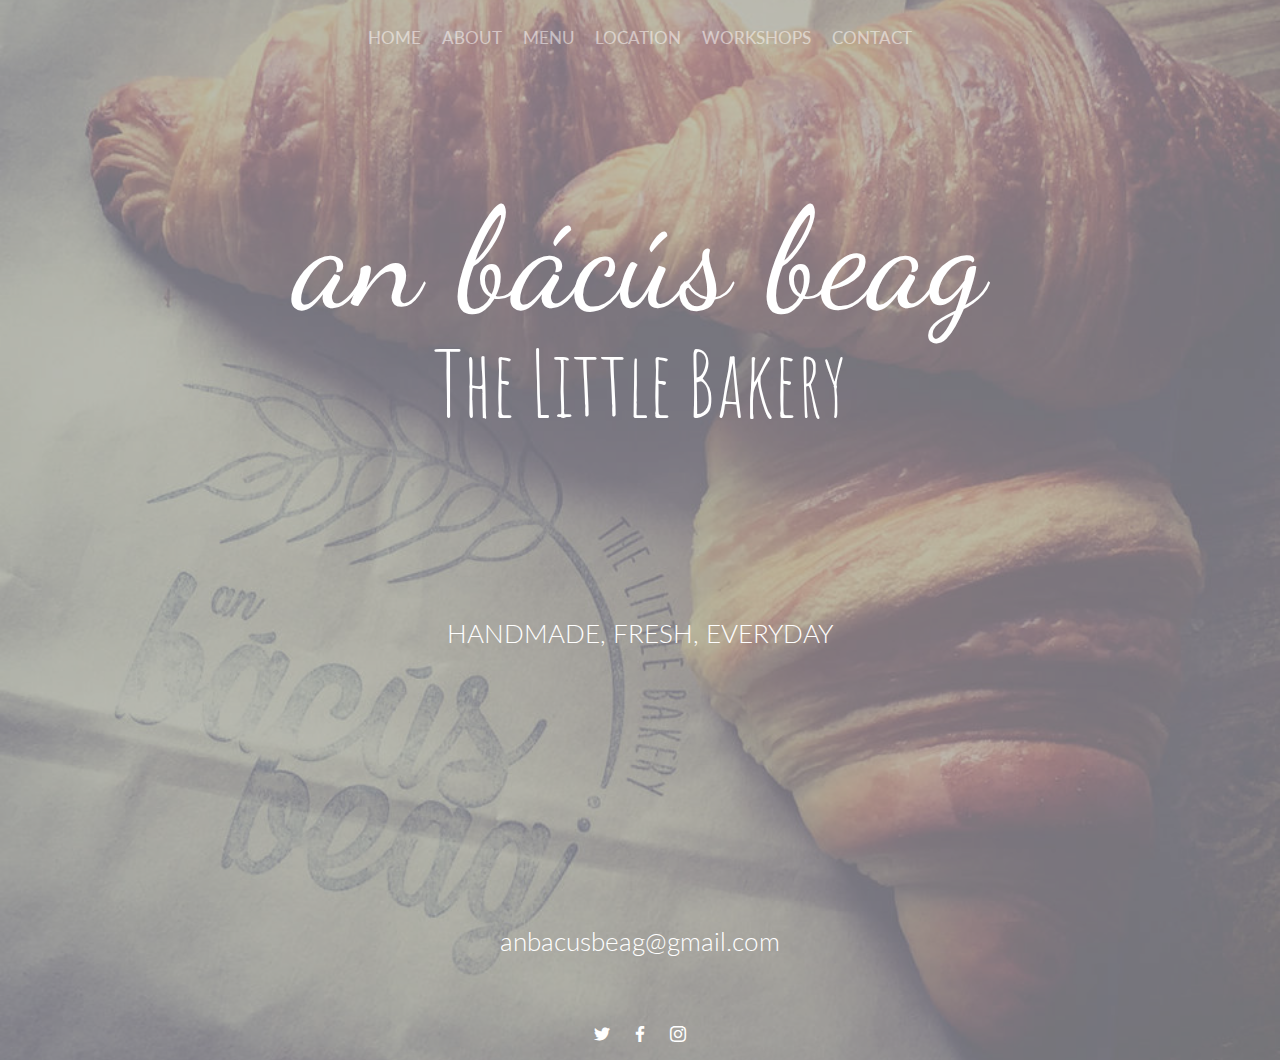
==== index.html @ 1c90dcb8 "Create index.html" ====
<!DOCTYPE html>
<html>

<head>
  <!-- Site made with Mobirise Website Builder v4.10.8, https://mobirise.com -->
  <meta charset="UTF-8">
  <meta http-equiv="X-UA-Compatible" content="IE=edge">
  <meta name="generator" content="Mobirise v4.10.8, mobirise.com">
  <meta name="viewport" content="width=device-width, initial-scale=1, minimum-scale=1">
  <link rel="shortcut icon" href="assets/images/logo23.png" type="image/x-icon">
  <meta name="description" content="">

  <title>Home</title>
  <link rel="stylesheet" href="assets/web/assets/mobirise-icons/mobirise-icons.css">
  <link rel="stylesheet" href="assets/tether/tether.min.css">
  <link rel="stylesheet" href="assets/bootstrap/css/bootstrap.min.css">
  <link rel="stylesheet" href="assets/bootstrap/css/bootstrap-grid.min.css">
  <link rel="stylesheet" href="assets/bootstrap/css/bootstrap-reboot.min.css">
  <link rel="stylesheet" href="assets/dropdown/css/style.css">
  <link rel="stylesheet" href="assets/socicon/css/styles.css">
  <link rel="stylesheet" href="assets/theme/css/style.css">
  <link rel="stylesheet" href="assets/mobirise/css/mbr-additional.css" type="text/css">
  <link href="https://fonts.googleapis.com/css?family=Amatic+SC|Dancing+Script|Swanky|Lato:300,400+and+Moo+Moo&display=swap" rel="stylesheet">
  <link rel="stylesheet" href="index.css" type="text/css">


</head>

<body>
  <section class="menu cid-qTkzRZLJNu" once="menu" id="menu1-0">

    <nav class="navbar navbar-expand beta-menu navbar-dropdown align-items-center navbar-toggleable-sm bg-color transparent">
      <button class="navbar-toggler navbar-toggler-right" type="button" data-toggle="collapse" data-target="#navbarSupportedContent" aria-controls="navbarSupportedContent" aria-expanded="false" aria-label="Toggle navigation">
        <div class="hamburger">
          <span></span>
          <span></span>
          <span></span>
          <span></span>
        </div>
      </button>

      <div class="collapse navbar-collapse justify-content-center pr-0" id="navbarSupportedContent">
        <ul class="navbar-nav nav-dropdown nav-right navbar-nav-top-padding " data-app-modern-menu="true">
          <li class="nav-item"><a class="nav-link link text-white" class="nav-text" href="index.html">

              HOME</a></li>
          <li class="nav-item"><a class="nav-link active link" class="current-page" class="nav-text" href="about.html">

              ABOUT</a></li>
          <li class="nav-item"><a class="nav-link link text-white" class="nav-text" href="menu.html">

              MENU</a></li>
          <li class="nav-item"><a class="nav-link link text-white" class="nav-text" href="location.html">

              LOCATION</a></li>
          <li class="nav-item"><a class="nav-link link text-white" class="nav-text" href="workshop.html">

              WORKSHOPS</a></li>
          <li class="nav-item"><a class="nav-link link text-white" class="nav-text" href="contact.html">
              CONTACT</a></li>
        </ul>

      </div>
    </nav>
  </section>

  <section class="cid-qTkA127IK8 mbr-fullscreen pb-0" id="header2-1">
    <div class="mbr-overlay" style="opacity: 0.7; background-color: rgb(161, 161, 161);"></div>

    <div class="container align-center">
      <div class="row justify-content-md-center">
        <div class="mbr-white col-md-12">
          <h1 class="shop-logo" class="mbr-section-title pb-3 mbr-fonts-style display-1">
            <br>an bácús beag</h1>
          <h3 class="shop-logo2" class="mbr-section-subtitle align-center mbr-light pb-3 mbr-fonts-style display-2">
            The Little Bakery<br><br><br></h3>
          <p class="slogan" class="mbr-text pb-3 mbr-fonts-style display-5">
            HANDMADE, FRESH, EVERYDAY<br><br><br><br><br><br><br><br>
            anbacusbeag@gmail.com<br><br></p>
        </div>
        <div class="social-list align-center justify-content-center media-container-row  col-md-12 ">
          <div class="soc-item">
            <a href="https://twitter.com/anbacusbeag" target="_blank">
              <span class="socicon-twitter socicon mbr-iconfont mbr-iconfont-social mbr-white"></span>
            </a>
          </div>
          <div class="soc-item">
            <a href="https://www.facebook.com/anbacusbeag/" target="_blank">
              <span class="socicon-facebook socicon mbr-iconfont mbr-iconfont-social mbr-white"></span>
            </a>
          </div>
          <div class="soc-item">
            <a href="https://www.instagram.com/an_bacus_beag/" target="_blank">
              <span class="mbr-iconfont mbr-iconfont-social socicon-instagram socicon mbr-white"></span>
            </a>
          </div>
        </div>
      </div>
    </div>
</section>





  <script src="assets/web/assets/jquery/jquery.min.js"></script>
  <script src="assets/popper/popper.min.js"></script>
  <script src="assets/tether/tether.min.js"></script>
  <script src="assets/bootstrap/js/bootstrap.min.js"></script>
  <script src="assets/smoothscroll/smooth-scroll.js"></script>
  <script src="assets/dropdown/js/nav-dropdown.js"></script>
  <script src="assets/dropdown/js/navbar-dropdown.js"></script>
  <script src="assets/touchswipe/jquery.touch-swipe.min.js"></script>
  <script src="assets/theme/js/script.js"></script>


</body>

</html>
---- assets/web/assets/mobirise-icons/mobirise-icons.css ----
@font-face {
  font-family: 'MobiriseIcons';
  src:  url('mobirise-icons.eot?spat4u');
  src:  url('mobirise-icons.eot?spat4u#iefix') format('embedded-opentype'),
    url('mobirise-icons.ttf?spat4u') format('truetype'),
    url('mobirise-icons.woff?spat4u') format('woff'),
    url('mobirise-icons.svg?spat4u#MobiriseIcons') format('svg');
  font-weight: normal;
  font-style: normal;
}

[class^="mbri-"], [class*=" mbri-"] {
  /* use !important to prevent issues with browser extensions that change fonts */
  font-family: MobiriseIcons !important;
  speak: none;
  font-style: normal;
  font-weight: normal;
  font-variant: normal;
  text-transform: none;
  line-height: 1;

  /* Better Font Rendering =========== */
  -webkit-font-smoothing: antialiased;
  -moz-osx-font-smoothing: grayscale;
}

.mbri-add-submenu:before {
  content: "\e900";
}
.mbri-alert:before {
  content: "\e901";
}
.mbri-align-center:before {
  content: "\e902";
}
.mbri-align-justify:before {
  content: "\e903";
}
.mbri-align-left:before {
  content: "\e904";
}
.mbri-align-right:before {
  content: "\e905";
}
.mbri-android:before {
  content: "\e906";
}
.mbri-apple:before {
  content: "\e907";
}
.mbri-arrow-down:before {
  content: "\e908";
}
.mbri-arrow-next:before {
  content: "\e909";
}
.mbri-arrow-prev:before {
  content: "\e90a";
}
.mbri-arrow-up:before {
  content: "\e90b";
}
.mbri-bold:before {
  content: "\e90c";
}
.mbri-bookmark:before {
  content: "\e90d";
}
.mbri-bootstrap:before {
  content: "\e90e";
}
.mbri-briefcase:before {
  content: "\e90f";
}
.mbri-browse:before {
  content: "\e910";
}
.mbri-bulleted-list:before {
  content: "\e911";
}
.mbri-calendar:before {
  content: "\e912";
}
.mbri-camera:before {
  content: "\e913";
}
.mbri-cart-add:before {
  content: "\e914";
}
.mbri-cart-full:before {
  content: "\e915";
}
.mbri-cash:before {
  content: "\e916";
}
.mbri-change-style:before {
  content: "\e917";
}
.mbri-chat:before {
  content: "\e918";
}
.mbri-clock:before {
  content: "\e919";
}
.mbri-close:before {
  content: "\e91a";
}
.mbri-cloud:before {
  content: "\e91b";
}
.mbri-code:before {
  content: "\e91c";
}
.mbri-contact-form:before {
  content: "\e91d";
}
.mbri-credit-card:before {
  content: "\e91e";
}
.mbri-cursor-click:before {
  content: "\e91f";
}
.mbri-cust-feedback:before {
  content: "\e920";
}
.mbri-database:before {
  content: "\e921";
}
.mbri-delivery:before {
  content: "\e922";
}
.mbri-desktop:before {
  content: "\e923";
}
.mbri-devices:before {
  content: "\e924";
}
.mbri-down:before {
  content: "\e925";
}
.mbri-download:before {
  content: "\e989";
}
.mbri-drag-n-drop:before {
  content: "\e927";
}
.mbri-drag-n-drop2:before {
  content: "\e928";
}
.mbri-edit:before {
  content: "\e929";
}
.mbri-edit2:before {
  content: "\e92a";
}
.mbri-error:before {
  content: "\e92b";
}
.mbri-extension:before {
  content: "\e92c";
}
.mbri-features:before {
  content: "\e92d";
}
.mbri-file:before {
  content: "\e92e";
}
.mbri-flag:before {
  content: "\e92f";
}
.mbri-folder:before {
  content: "\e930";
}
.mbri-gift:before {
  content: "\e931";
}
.mbri-github:before {
  content: "\e932";
}
.mbri-globe:before {
  content: "\e933";
}
.mbri-globe-2:before {
  content: "\e934";
}
.mbri-growing-chart:before {
  content: "\e935";
}
.mbri-hearth:before {
  content: "\e936";
}
.mbri-help:before {
  content: "\e937";
}
.mbri-home:before {
  content: "\e938";
}
.mbri-hot-cup:before {
  content: "\e939";
}
.mbri-idea:before {
  content: "\e93a";
}
.mbri-image-gallery:before {
  content: "\e93b";
}
.mbri-image-slider:before {
  content: "\e93c";
}
.mbri-info:before {
  content: "\e93d";
}
.mbri-italic:before {
  content: "\e93e";
}
.mbri-key:before {
  content: "\e93f";
}
.mbri-laptop:before {
  content: "\e940";
}
.mbri-layers:before {
  content: "\e941";
}
.mbri-left-right:before {
  content: "\e942";
}
.mbri-left:before {
  content: "\e943";
}
.mbri-letter:before {
  content: "\e944";
}
.mbri-like:before {
  content: "\e945";
}
.mbri-link:before {
  content: "\e946";
}
.mbri-lock:before {
  content: "\e947";
}
.mbri-login:before {
  content: "\e948";
}
.mbri-logout:before {
  content: "\e949";
}
.mbri-magic-stick:before {
  content: "\e94a";
}
.mbri-map-pin:before {
  content: "\e94b";
}
.mbri-menu:before {
  content: "\e94c";
}
.mbri-mobile:before {
  content: "\e94d";
}
.mbri-mobile2:before {
  content: "\e94e";
}
.mbri-mobirise:before {
  content: "\e94f";
}
.mbri-more-horizontal:before {
  content: "\e950";
}
.mbri-more-vertical:before {
  content: "\e951";
}
.mbri-music:before {
  content: "\e952";
}
.mbri-new-file:before {
  content: "\e953";
}
.mbri-numbered-list:before {
  content: "\e954";
}
.mbri-opened-folder:before {
  content: "\e955";
}
.mbri-pages:before {
  content: "\e956";
}
.mbri-paper-plane:before {
  content: "\e957";
}
.mbri-paperclip:before {
  content: "\e958";
}
.mbri-photo:before {
  content: "\e959";
}
.mbri-photos:before {
  content: "\e95a";
}
.mbri-pin:before {
  content: "\e95b";
}
.mbri-play:before {
  content: "\e95c";
}
.mbri-plus:before {
  content: "\e95d";
}
.mbri-preview:before {
  content: "\e95e";
}
.mbri-print:before {
  content: "\e95f";
}
.mbri-protect:before {
  content: "\e960";
}
.mbri-question:before {
  content: "\e961";
}
.mbri-quote-left:before {
  content: "\e962";
}
.mbri-quote-right:before {
  content: "\e963";
}
.mbri-refresh:before {
  content: "\e964";
}
.mbri-responsive:before {
  content: "\e965";
}
.mbri-right:before {
  content: "\e966";
}
.mbri-rocket:before {
  content: "\e967";
}
.mbri-sad-face:before {
  content: "\e968";
}
.mbri-sale:before {
  content: "\e969";
}
.mbri-save:before {
  content: "\e96a";
}
.mbri-search:before {
  content: "\e96b";
}
.mbri-setting:before {
  content: "\e96c";
}
.mbri-setting2:before {
  content: "\e96d";
}
.mbri-setting3:before {
  content: "\e96e";
}
.mbri-share:before {
  content: "\e96f";
}
.mbri-shopping-bag:before {
  content: "\e970";
}
.mbri-shopping-basket:before {
  content: "\e971";
}
.mbri-shopping-cart:before {
  content: "\e972";
}
.mbri-sites:before {
  content: "\e973";
}
.mbri-smile-face:before {
  content: "\e974";
}
.mbri-speed:before {
  content: "\e975";
}
.mbri-star:before {
  content: "\e976";
}
.mbri-success:before {
  content: "\e977";
}
.mbri-sun:before {
  content: "\e978";
}
.mbri-sun2:before {
  content: "\e979";
}
.mbri-tablet:before {
  content: "\e97a";
}
.mbri-tablet-vertical:before {
  content: "\e97b";
}
.mbri-target:before {
  content: "\e97c";
}
.mbri-timer:before {
  content: "\e97d";
}
.mbri-to-ftp:before {
  content: "\e97e";
}
.mbri-to-local-drive:before {
  content: "\e97f";
}
.mbri-touch-swipe:before {
  content: "\e980";
}
.mbri-touch:before {
  content: "\e981";
}
.mbri-trash:before {
  content: "\e982";
}
.mbri-underline:before {
  content: "\e983";
}
.mbri-unlink:before {
  content: "\e984";
}
.mbri-unlock:before {
  content: "\e985";
}
.mbri-up-down:before {
  content: "\e986";
}
.mbri-up:before {
  content: "\e987";
}
.mbri-update:before {
  content: "\e988";
}
.mbri-upload:before {
 content: "\e926"; 
}
.mbri-user:before {
  content: "\e98a";
}
.mbri-user2:before {
  content: "\e98b";
}
.mbri-users:before {
  content: "\e98c";
}
.mbri-video:before {
  content: "\e98d";
}
.mbri-video-play:before {
  content: "\e98e";
}
.mbri-watch:before {
  content: "\e98f";
}
.mbri-website-theme:before {
  content: "\e990";
}
.mbri-wifi:before {
  content: "\e991";
}
.mbri-windows:before {
  content: "\e992";
}
.mbri-zoom-out:before {
  content: "\e993";
}
.mbri-redo:before {
  content: "\e994";
}
.mbri-undo:before {
  content: "\e995";
}
---- assets/dropdown/css/style.css ----
.navbar-dropdown {
  left: 0;
  padding: 0;
  position: absolute;
  right: 0;
  top: 0;
  transition: all 0.45s ease;
  z-index: 1030;
  background: #282828; }
  .navbar-dropdown .navbar-logo {
    margin-right: 0.8rem;
    transition: margin 0.3s ease-in-out;
    vertical-align: middle; }
    .navbar-dropdown .navbar-logo img {
      height: 3.125rem;
      transition: all 0.3s ease-in-out; }
    .navbar-dropdown .navbar-logo.mbr-iconfont {
      font-size: 3.125rem;
      line-height: 3.125rem; }
  .navbar-dropdown .navbar-caption {
    font-weight: 700;
    white-space: normal;
    vertical-align: -4px;
    line-height: 3.125rem !important; }
    .navbar-dropdown .navbar-caption, .navbar-dropdown .navbar-caption:hover {
      color: inherit;
      text-decoration: none; }
  .navbar-dropdown .mbr-iconfont + .navbar-caption {
    vertical-align: -1px; }
  .navbar-dropdown.navbar-fixed-top {
    position: fixed; }
  .navbar-dropdown .navbar-brand span {
    vertical-align: -4px; }
  .navbar-dropdown.bg-color.transparent {
    background: none; }
  .navbar-dropdown.navbar-short .navbar-brand {
    padding: 0.625rem 0; }
    .navbar-dropdown.navbar-short .navbar-brand span {
      vertical-align: -1px; }
  .navbar-dropdown.navbar-short .navbar-caption {
    line-height: 2.375rem !important;
    vertical-align: -2px; }
  .navbar-dropdown.navbar-short .navbar-logo {
    margin-right: 0.5rem; }
    .navbar-dropdown.navbar-short .navbar-logo img {
      height: 2.375rem; }
    .navbar-dropdown.navbar-short .navbar-logo.mbr-iconfont {
      font-size: 2.375rem;
      line-height: 2.375rem; }
  .navbar-dropdown.navbar-short .mbr-table-cell {
    height: 3.625rem; }
  .navbar-dropdown .navbar-close {
    left: 0.6875rem;
    position: fixed;
    top: 0.75rem;
    z-index: 1000; }
  .navbar-dropdown .hamburger-icon {
    content: "";
    display: inline-block;
    vertical-align: middle;
    width: 16px;
    -webkit-box-shadow: 0 -6px 0 1px #282828,0 0 0 1px #282828,0 6px 0 1px #282828;
    -moz-box-shadow: 0 -6px 0 1px #282828,0 0 0 1px #282828,0 6px 0 1px #282828;
    box-shadow: 0 -6px 0 1px #282828,0 0 0 1px #282828,0 6px 0 1px #282828; }

.dropdown-menu .dropdown-toggle[data-toggle="dropdown-submenu"]::after {
  border-bottom: 0.35em solid transparent;
  border-left: 0.35em solid;
  border-right: 0;
  border-top: 0.35em solid transparent;
  margin-left: 0.3rem; }

.dropdown-menu .dropdown-item:focus {
  outline: 0; }

.nav-dropdown {
  font-size: 0.75rem;
  font-weight: 500;
  height: auto !important; }
  .nav-dropdown .nav-btn {
    padding-left: 1rem; }
  .nav-dropdown .link {
    margin: .667em 1.667em;
    font-weight: 500;
    padding: 0;
    transition: color .2s ease-in-out; }
    .nav-dropdown .link.dropdown-toggle {
      margin-right: 2.583em; }
      .nav-dropdown .link.dropdown-toggle::after {
        margin-left: .25rem;
        border-top: 0.35em solid;
        border-right: 0.35em solid transparent;
        border-left: 0.35em solid transparent;
        border-bottom: 0; }
      .nav-dropdown .link.dropdown-toggle[aria-expanded="true"] {
        margin: 0;
        padding: 0.667em 3.263em  0.667em 1.667em; }
  .nav-dropdown .link::after,
  .nav-dropdown .dropdown-item::after {
    color: inherit; }
  .nav-dropdown .btn {
    font-size: 0.75rem;
    font-weight: 700;
    letter-spacing: 0;
    margin-bottom: 0;
    padding-left: 1.25rem;
    padding-right: 1.25rem; }
  .nav-dropdown .dropdown-menu {
    border-radius: 0;
    border: 0;
    left: 0;
    margin: 0;
    padding-bottom: 1.25rem;
    padding-top: 1.25rem;
    position: relative; }
  .nav-dropdown .dropdown-submenu {
    margin-left: 0.125rem;
    top: 0; }
  .nav-dropdown .dropdown-item {
    font-weight: 500;
    line-height: 2;
    padding: 0.3846em 4.615em 0.3846em 1.5385em;
    position: relative;
    transition: color .2s ease-in-out, background-color .2s ease-in-out; }
    .nav-dropdown .dropdown-item::after {
      margin-top: -0.3077em;
      position: absolute;
      right: 1.1538em;
      top: 50%; }
    .nav-dropdown .dropdown-item:focus, .nav-dropdown .dropdown-item:hover {
      background: none; }

@media (max-width: 767px) {
  .nav-dropdown.navbar-toggleable-sm {
    bottom: 0;
    display: none;
    left: 0;
    overflow-x: hidden;
    position: fixed;
    top: 0;
    transform: translateX(-100%);
    -ms-transform: translateX(-100%);
    -webkit-transform: translateX(-100%);
    width: 18.75rem;
    z-index: 999; } }
.nav-dropdown.navbar-toggleable-xl {
  bottom: 0;
  display: none;
  left: 0;
  overflow-x: hidden;
  position: fixed;
  top: 0;
  transform: translateX(-100%);
  -ms-transform: translateX(-100%);
  -webkit-transform: translateX(-100%);
  width: 18.75rem;
  z-index: 999; }

.nav-dropdown-sm {
  display: block !important;
  overflow-x: hidden;
  overflow: auto;
  padding-top: 3.875rem; }
  .nav-dropdown-sm::after {
    content: "";
    display: block;
    height: 3rem;
    width: 100%; }
  .nav-dropdown-sm.collapse.in ~ .navbar-close {
    display: block !important; }
  .nav-dropdown-sm.collapsing, .nav-dropdown-sm.collapse.in {
    transform: translateX(0);
    -ms-transform: translateX(0);
    -webkit-transform: translateX(0);
    transition: all 0.25s ease-out;
    -webkit-transition: all 0.25s ease-out;
    background: #282828; }
  .nav-dropdown-sm.collapsing[aria-expanded="false"] {
    transform: translateX(-100%);
    -ms-transform: translateX(-100%);
    -webkit-transform: translateX(-100%); }
  .nav-dropdown-sm .nav-item {
    display: block;
    margin-left: 0 !important;
    padding-left: 0; }
  .nav-dropdown-sm .link,
  .nav-dropdown-sm .dropdown-item {
    border-top: 1px dotted rgba(255, 255, 255, 0.1);
    font-size: 0.8125rem;
    line-height: 1.6;
    margin: 0 !important;
    padding: 0.875rem 2.4rem 0.875rem 1.5625rem !important;
    position: relative;
    white-space: normal; }
    .nav-dropdown-sm .link:focus, .nav-dropdown-sm .link:hover,
    .nav-dropdown-sm .dropdown-item:focus,
    .nav-dropdown-sm .dropdown-item:hover {
      background: rgba(0, 0, 0, 0.2) !important;
      color: #c0a375; }
  .nav-dropdown-sm .nav-btn {
    position: relative;
    padding: 1.5625rem 1.5625rem 0 1.5625rem; }
    .nav-dropdown-sm .nav-btn::before {
      border-top: 1px dotted rgba(255, 255, 255, 0.1);
      content: "";
      left: 0;
      position: absolute;
      top: 0;
      width: 100%; }
    .nav-dropdown-sm .nav-btn + .nav-btn {
      padding-top: 0.625rem; }
      .nav-dropdown-sm .nav-btn + .nav-btn::before {
        display: none; }
  .nav-dropdown-sm .btn {
    padding: 0.625rem 0; }
  .nav-dropdown-sm .dropdown-toggle[data-toggle="dropdown-submenu"]::after {
    margin-left: .25rem;
    border-top: 0.35em solid;
    border-right: 0.35em solid transparent;
    border-left: 0.35em solid transparent;
    border-bottom: 0; }
  .nav-dropdown-sm .dropdown-toggle[data-toggle="dropdown-submenu"][aria-expanded="true"]::after {
    border-top: 0;
    border-right: 0.35em solid transparent;
    border-left: 0.35em solid transparent;
    border-bottom: 0.35em solid; }
  .nav-dropdown-sm .dropdown-menu {
    margin: 0;
    padding: 0;
    position: relative;
    top: 0;
    left: 0;
    width: 100%;
    border: 0;
    float: none;
    border-radius: 0;
    background: none; }
  .nav-dropdown-sm .dropdown-submenu {
    left: 100%;
    margin-left: 0.125rem;
    margin-top: -1.25rem;
    top: 0; }

.navbar-toggleable-sm .nav-dropdown .dropdown-menu {
  position: absolute; }

.navbar-toggleable-sm .nav-dropdown .dropdown-submenu {
  left: 100%;
  margin-left: 0.125rem;
  margin-top: -1.25rem;
  top: 0; }

.navbar-toggleable-sm.opened .nav-dropdown .dropdown-menu {
  position: relative; }

.navbar-toggleable-sm.opened .nav-dropdown .dropdown-submenu {
  left: 0;
  margin-left: 00rem;
  margin-top: 0rem;
  top: 0; }

.is-builder .nav-dropdown.collapsing {
  transition: none !important; }

/*# sourceMappingURL=style.css.map */
---- assets/socicon/css/styles.css ----
@charset "UTF-8";

@font-face {
  font-family: "socicon";
  src:url("../fonts/socicon.eot");
  src:url("../fonts/socicon.eot?#iefix") format("embedded-opentype"),
    url("../fonts/socicon.woff") format("woff"),
    url("../fonts/socicon.ttf") format("truetype"),
    url("../fonts/socicon.svg#socicon") format("svg");
  font-weight: normal;
  font-style: normal;

}

[data-icon]:before {
  font-family: "socicon" !important;
  content: attr(data-icon);
  font-style: normal !important;
  font-weight: normal !important;
  font-variant: normal !important;
  text-transform: none !important;
  speak: none;
  line-height: 1;
  -webkit-font-smoothing: antialiased;
  -moz-osx-font-smoothing: grayscale;
}

[class^="socicon-"]:before,
[class*=" socicon-"]:before {
  font-family: "socicon" !important;
  font-style: normal !important;
  font-weight: normal !important;
  font-variant: normal !important;
  text-transform: none !important;
  speak: none;
  line-height: 1;
  -webkit-font-smoothing: antialiased;
  -moz-osx-font-smoothing: grayscale;
}

.socicon-modelmayhem:before {
  content: "\e000";
}
.socicon-mixcloud:before {
  content: "\e001";
}
.socicon-drupal:before {
  content: "\e002";
}
.socicon-swarm:before {
  content: "\e003";
}
.socicon-istock:before {
  content: "\e004";
}
.socicon-yammer:before {
  content: "\e005";
}
.socicon-ello:before {
  content: "\e006";
}
.socicon-stackoverflow:before {
  content: "\e007";
}
.socicon-persona:before {
  content: "\e008";
}
.socicon-triplej:before {
  content: "\e009";
}
.socicon-houzz:before {
  content: "\e00a";
}
.socicon-rss:before {
  content: "\e00b";
}
.socicon-paypal:before {
  content: "\e00c";
}
.socicon-odnoklassniki:before {
  content: "\e00d";
}
.socicon-airbnb:before {
  content: "\e00e";
}
.socicon-periscope:before {
  content: "\e00f";
}
.socicon-outlook:before {
  content: "\e010";
}
.socicon-coderwall:before {
  content: "\e011";
}
.socicon-tripadvisor:before {
  content: "\e012";
}
.socicon-appnet:before {
  content: "\e013";
}
.socicon-goodreads:before {
  content: "\e014";
}
.socicon-tripit:before {
  content: "\e015";
}
.socicon-lanyrd:before {
  content: "\e016";
}
.socicon-slideshare:before {
  content: "\e017";
}
.socicon-buffer:before {
  content: "\e018";
}
.socicon-disqus:before {
  content: "\e019";
}
.socicon-vkontakte:before {
  content: "\e01a";
}
.socicon-whatsapp:before {
  content: "\e01b";
}
.socicon-patreon:before {
  content: "\e01c";
}
.socicon-storehouse:before {
  content: "\e01d";
}
.socicon-pocket:before {
  content: "\e01e";
}
.socicon-mail:before {
  content: "\e01f";
}
.socicon-blogger:before {
  content: "\e020";
}
.socicon-technorati:before {
  content: "\e021";
}
.socicon-reddit:before {
  content: "\e022";
}
.socicon-dribbble:before {
  content: "\e023";
}
.socicon-stumbleupon:before {
  content: "\e024";
}
.socicon-digg:before {
  content: "\e025";
}
.socicon-envato:before {
  content: "\e026";
}
.socicon-behance:before {
  content: "\e027";
}
.socicon-delicious:before {
  content: "\e028";
}
.socicon-deviantart:before {
  content: "\e029";
}
.socicon-forrst:before {
  content: "\e02a";
}
.socicon-play:before {
  content: "\e02b";
}
.socicon-zerply:before {
  content: "\e02c";
}
.socicon-wikipedia:before {
  content: "\e02d";
}
.socicon-apple:before {
  content: "\e02e";
}
.socicon-flattr:before {
  content: "\e02f";
}
.socicon-github:before {
  content: "\e030";
}
.socicon-renren:before {
  content: "\e031";
}
.socicon-friendfeed:before {
  content: "\e032";
}
.socicon-newsvine:before {
  content: "\e033";
}
.socicon-identica:before {
  content: "\e034";
}
.socicon-bebo:before {
  content: "\e035";
}
.socicon-zynga:before {
  content: "\e036";
}
.socicon-steam:before {
  content: "\e037";
}
.socicon-xbox:before {
  content: "\e038";
}
.socicon-windows:before {
  content: "\e039";
}
.socicon-qq:before {
  content: "\e03a";
}
.socicon-douban:before {
  content: "\e03b";
}
.socicon-meetup:before {
  content: "\e03c";
}
.socicon-playstation:before {
  content: "\e03d";
}
.socicon-android:before {
  content: "\e03e";
}
.socicon-snapchat:before {
  content: "\e03f";
}
.socicon-twitter:before {
  content: "\e040";
}
.socicon-facebook:before {
  content: "\e041";
}
.socicon-googleplus:before {
  content: "\e042";
}
.socicon-pinterest:before {
  content: "\e043";
}
.socicon-foursquare:before {
  content: "\e044";
}
.socicon-yahoo:before {
  content: "\e045";
}
.socicon-skype:before {
  content: "\e046";
}
.socicon-yelp:before {
  content: "\e047";
}
.socicon-feedburner:before {
  content: "\e048";
}
.socicon-linkedin:before {
  content: "\e049";
}
.socicon-viadeo:before {
  content: "\e04a";
}
.socicon-xing:before {
  content: "\e04b";
}
.socicon-myspace:before {
  content: "\e04c";
}
.socicon-soundcloud:before {
  content: "\e04d";
}
.socicon-spotify:before {
  content: "\e04e";
}
.socicon-grooveshark:before {
  content: "\e04f";
}
.socicon-lastfm:before {
  content: "\e050";
}
.socicon-youtube:before {
  content: "\e051";
}
.socicon-vimeo:before {
  content: "\e052";
}
.socicon-dailymotion:before {
  content: "\e053";
}
.socicon-vine:before {
  content: "\e054";
}
.socicon-flickr:before {
  content: "\e055";
}
.socicon-500px:before {
  content: "\e056";
}
.socicon-wordpress:before {
  content: "\e058";
}
.socicon-tumblr:before {
  content: "\e059";
}
.socicon-twitch:before {
  content: "\e05a";
}
.socicon-8tracks:before {
  content: "\e05b";
}
.socicon-amazon:before {
  content: "\e05c";
}
.socicon-icq:before {
  content: "\e05d";
}
.socicon-smugmug:before {
  content: "\e05e";
}
.socicon-ravelry:before {
  content: "\e05f";
}
.socicon-weibo:before {
  content: "\e060";
}
.socicon-baidu:before {
  content: "\e061";
}
.socicon-angellist:before {
  content: "\e062";
}
.socicon-ebay:before {
  content: "\e063";
}
.socicon-imdb:before {
  content: "\e064";
}
.socicon-stayfriends:before {
  content: "\e065";
}
.socicon-residentadvisor:before {
  content: "\e066";
}
.socicon-google:before {
  content: "\e067";
}
.socicon-yandex:before {
  content: "\e068";
}
.socicon-sharethis:before {
  content: "\e069";
}
.socicon-bandcamp:before {
  content: "\e06a";
}
.socicon-itunes:before {
  content: "\e06b";
}
.socicon-deezer:before {
  content: "\e06c";
}
.socicon-telegram:before {
  content: "\e06e";
}
.socicon-openid:before {
  content: "\e06f";
}
.socicon-amplement:before {
  content: "\e070";
}
.socicon-viber:before {
  content: "\e071";
}
.socicon-zomato:before {
  content: "\e072";
}
.socicon-draugiem:before {
  content: "\e074";
}
.socicon-endomodo:before {
  content: "\e075";
}
.socicon-filmweb:before {
  content: "\e076";
}
.socicon-stackexchange:before {
  content: "\e077";
}
.socicon-wykop:before {
  content: "\e078";
}
.socicon-teamspeak:before {
  content: "\e079";
}
.socicon-teamviewer:before {
  content: "\e07a";
}
.socicon-ventrilo:before {
  content: "\e07b";
}
.socicon-younow:before {
  content: "\e07c";
}
.socicon-raidcall:before {
  content: "\e07d";
}
.socicon-mumble:before {
  content: "\e07e";
}
.socicon-medium:before {
  content: "\e06d";
}
.socicon-bebee:before {
  content: "\e07f";
}
.socicon-hitbox:before {
  content: "\e080";
}
.socicon-reverbnation:before {
  content: "\e081";
}
.socicon-formulr:before {
  content: "\e082";
}
.socicon-instagram:before {
  content: "\e057";
}
.socicon-battlenet:before {
  content: "\e083";
}
.socicon-chrome:before {
  content: "\e084";
}
.socicon-discord:before {
  content: "\e086";
}
.socicon-issuu:before {
  content: "\e087";
}
.socicon-macos:before {
  content: "\e088";
}
.socicon-firefox:before {
  content: "\e089";
}
.socicon-opera:before {
  content: "\e08d";
}
.socicon-keybase:before {
  content: "\e090";
}
.socicon-alliance:before {
  content: "\e091";
}
.socicon-livejournal:before {
  content: "\e092";
}
.socicon-googlephotos:before {
  content: "\e093";
}
.socicon-horde:before {
  content: "\e094";
}
.socicon-etsy:before {
  content: "\e095";
}
.socicon-zapier:before {
  content: "\e096";
}
.socicon-google-scholar:before {
  content: "\e097";
}
.socicon-researchgate:before {
  content: "\e098";
}
.socicon-wechat:before {
  content: "\e099";
}
.socicon-strava:before {
  content: "\e09a";
}
.socicon-line:before {
  content: "\e09b";
}
.socicon-lyft:before {
  content: "\e09c";
}
.socicon-uber:before {
  content: "\e09d";
}
.socicon-songkick:before {
  content: "\e09e";
}
.socicon-viewbug:before {
  content: "\e09f";
}
.socicon-googlegroups:before {
  content: "\e0a0";
}
.socicon-quora:before {
  content: "\e073";
}
.socicon-diablo:before {
  content: "\e085";
}
.socicon-blizzard:before {
  content: "\e0a1";
}
.socicon-hearthstone:before {
  content: "\e08b";
}
.socicon-heroes:before {
  content: "\e08a";
}
.socicon-overwatch:before {
  content: "\e08c";
}
.socicon-warcraft:before {
  content: "\e08e";
}
.socicon-starcraft:before {
  content: "\e08f";
}
.socicon-beam:before {
  content: "\e0a2";
}
.socicon-curse:before {
  content: "\e0a3";
}
.socicon-player:before {
  content: "\e0a4";
}
.socicon-streamjar:before {
  content: "\e0a5";
}
.socicon-nintendo:before {
  content: "\e0a6";
}
.socicon-hellocoton:before {
  content: "\e0a7";
}
---- assets/theme/css/style.css ----
/*!
 * Mobirise v4 theme (https://mobirise.com/)
 * Copyright 2017 Mobirise
 */
section {
  background-color: #eeeeee;
}

section,
.container,
.container-fluid {
  position: relative;
  word-wrap: break-word;
}

a.mbr-iconfont:hover {
  text-decoration: none;
}

.article .lead p, .article .lead ul, .article .lead ol, .article .lead pre, .article .lead blockquote {
  margin-bottom: 0;
}

a {
  font-style: normal;
  font-weight: 400;
  cursor: pointer;
}

a, a:hover {
  text-decoration: none;
}

figure {
  margin-bottom: 0;
}

body {
  color: #232323;
}

h1, h2, h3, h4, h5, h6,
.h1, .h2, .h3, .h4, .h5, .h6,
.display-1, .display-2, .display-3, .display-4 {
  line-height: 1;
  word-break: break-word;
  word-wrap: break-word;
}

b, strong {
  font-weight: bold;
}

blockquote {
  padding: 10px 0 10px 20px;
  position: relative;
  border-left: 2px solid;
  border-color: #ff3366;
}

input:-webkit-autofill, input:-webkit-autofill:hover, input:-webkit-autofill:focus, input:-webkit-autofill:active {
  transition-delay: 9999s;
  transition-property: background-color, color;
}

textarea[type="hidden"] {
  display: none;
}

body {
  position: relative;
}

section {
  background-position: 50% 50%;
  background-repeat: no-repeat;
  background-size: cover;
}

section .mbr-background-video,
section .mbr-background-video-preview {
  position: absolute;
  bottom: 0;
  left: 0;
  right: 0;
  top: 0;
}

.hidden {
  visibility: hidden;
}

.mbr-z-index20 {
  z-index: 20;
}

/*! Base colors */
.mbr-white {
  color: #ffffff;
}

.mbr-black {
  color: #000000;
}

.mbr-bg-white {
  background-color: #ffffff;
}

.mbr-bg-black {
  background-color: #000000;
}

/*! Text-aligns */
.align-left {
  text-align: left;
}

.align-center {
  text-align: center;
}

.align-right {
  text-align: right;
}

@media (max-width: 767px) {
  .align-left, .align-center, .align-right, .mbr-section-btn, .mbr-section-title {
    text-align: center;
  }
}

/*! Font-weight  */
.mbr-light {
  font-weight: 300;
}

.mbr-regular {
  font-weight: 400;
}

.mbr-semibold {
  font-weight: 500;
}

.mbr-bold {
  font-weight: 700;
}

/*! Media  */
.media-size-item {
  -webkit-flex: 1 1 auto;
  -moz-flex: 1 1 auto;
  -ms-flex: 1 1 auto;
  -o-flex: 1 1 auto;
  flex: 1 1 auto;
}

.media-content {
  -webkit-flex-basis: 100%;
  flex-basis: 100%;
}

.media-container-row {
  display: -ms-flexbox;
  display: -webkit-flex;
  display: flex;
  -webkit-flex-direction: row;
  -ms-flex-direction: row;
  flex-direction: row;
  -webkit-flex-wrap: wrap;
  -ms-flex-wrap: wrap;
  flex-wrap: wrap;
  -webkit-justify-content: center;
  -ms-flex-pack: center;
  justify-content: center;
  -webkit-align-content: center;
  -ms-flex-line-pack: center;
  align-content: center;
  -webkit-align-items: start;
  -ms-flex-align: start;
  align-items: start;
}

.media-container-row .media-size-item {
  width: 400px;
}

.media-container-column {
  display: -ms-flexbox;
  display: -webkit-flex;
  display: flex;
  -webkit-flex-direction: column;
  -ms-flex-direction: column;
  flex-direction: column;
  -webkit-flex-wrap: wrap;
  -ms-flex-wrap: wrap;
  flex-wrap: wrap;
  -webkit-justify-content: center;
  -ms-flex-pack: center;
  justify-content: center;
  -webkit-align-content: center;
  -ms-flex-line-pack: center;
  align-content: center;
  -webkit-align-items: stretch;
  -ms-flex-align: stretch;
  align-items: stretch;
}

.media-container-column > * {
  width: 100%;
}

@media (min-width: 992px) {
  .media-container-row {
    -webkit-flex-wrap: nowrap;
    -ms-flex-wrap: nowrap;
    flex-wrap: nowrap;
  }
}

figure {
  overflow: hidden;
}

figure[mbr-media-size] {
  transition: width 0.1s;
}

.mbr-figure img, .mbr-figure iframe {
  display: block;
  width: 100%;
}

.card {
  background-color: transparent;
  border: none;
}

.card-box {
  width: 100%;
}

.card-img {
  text-align: center;
  flex-shrink: 0;
  -webkit-flex-shrink: 0;
}

.media {
  max-width: 100%;
  margin: 0 auto;
}

.mbr-figure {
  -ms-flex-item-align: center;
  -ms-grid-row-align: center;
  -webkit-align-self: center;
  align-self: center;
}

.media-container > div {
  max-width: 100%;
}

.mbr-figure img, .card-img img {
  width: 100%;
}

@media (max-width: 991px) {
  .media-size-item {
    width: auto !important;
  }
  .media {
    width: auto;
  }
  .mbr-figure {
    width: 100% !important;
  }
}

/*! Buttons */
.mbr-section-btn {
  margin-left: -.25rem;
  margin-right: -.25rem;
  font-size: 0;
}

nav .mbr-section-btn {
  margin-left: 0rem;
  margin-right: 0rem;
}

/*! Btn icon margin */
.btn .mbr-iconfont, .btn.btn-sm .mbr-iconfont {
  cursor: pointer;
  margin-right: 0.5rem;
}

.btn.btn-md .mbr-iconfont, .btn.btn-md .mbr-iconfont {
  margin-right: 0.8rem;
}

.mbr-regular {
  font-weight: 400;
}

.mbr-semibold {
  font-weight: 500;
}

.mbr-bold {
  font-weight: 700;
}

[type="submit"] {
  -webkit-appearance: none;
}

/*! Full-screen */
.mbr-fullscreen .mbr-overlay {
  min-height: 100vh;
}

.mbr-fullscreen {
  display: flex;
  display: -webkit-flex;
  display: -moz-flex;
  display: -ms-flex;
  display: -o-flex;
  align-items: center;
  -webkit-align-items: center;
  min-height: 100vh;
  padding-top: 3rem;
  padding-bottom: 3rem;
}

/*! Map */
.map {
  height: 25rem;
  position: relative;
}

.map iframe {
  width: 100%;
  height: 100%;
}

/* Form */
.form-asterisk {
  font-family: initial;
  position: absolute;
  top: -2px;
  font-weight: normal;
}

/*! Scroll to top arrow */
.mbr-arrow-up {
  bottom: 25px;
  right: 90px;
  position: fixed;
  text-align: right;
  z-index: 5000;
  color: #ffffff;
  font-size: 32px;
  transform: rotate(180deg);
  -webkit-transform: rotate(180deg);
}

.mbr-arrow-up a {
  background: rgba(0, 0, 0, 0.2);
  border-radius: 3px;
  color: #fff;
  display: inline-block;
  height: 60px;
  width: 60px;
  outline-style: none !important;
  position: relative;
  text-decoration: none;
  transition: all .3s ease-in-out;
  cursor: pointer;
  text-align: center;
}

.mbr-arrow-up a:hover {
  background-color: rgba(0, 0, 0, 0.4);
}

.mbr-arrow-up a i {
  line-height: 60px;
}

.mbr-arrow-up-icon {
  display: block;
  color: #fff;
}

.mbr-arrow-up-icon::before {
  content: "\203a";
  display: inline-block;
  font-family: serif;
  font-size: 32px;
  line-height: 1;
  font-style: normal;
  position: relative;
  top: 6px;
  left: -4px;
  -webkit-transform: rotate(-90deg);
  transform: rotate(-90deg);
}

/*! Arrow Down */
.mbr-arrow {
  position: absolute;
  bottom: 45px;
  left: 50%;
  width: 60px;
  height: 60px;
  cursor: pointer;
  background-color: rgba(80, 80, 80, 0.5);
  border-radius: 50%;
  -webkit-transform: translateX(-50%);
  transform: translateX(-50%);
}

.mbr-arrow > a {
  display: inline-block;
  text-decoration: none;
  outline-style: none;
  -webkit-animation: arrowdown 1.7s ease-in-out infinite;
  animation: arrowdown 1.7s ease-in-out infinite;
}

.mbr-arrow > a > i {
  position: absolute;
  top: -2px;
  left: 15px;
  font-size: 2rem;
}

@keyframes arrowdown {
  0% {
    transform: translateY(0px);
    -webkit-transform: translateY(0px);
  }
  50% {
    transform: translateY(-5px);
    -webkit-transform: translateY(-5px);
  }
  100% {
    transform: translateY(0px);
    -webkit-transform: translateY(0px);
  }
}

@-webkit-keyframes arrowdown {
  0% {
    transform: translateY(0px);
    -webkit-transform: translateY(0px);
  }
  50% {
    transform: translateY(-5px);
    -webkit-transform: translateY(-5px);
  }
  100% {
    transform: translateY(0px);
    -webkit-transform: translateY(0px);
  }
}

@media (max-width: 500px) {
  .mbr-arrow-up {
    left: 50%;
    right: auto;
    transform: translateX(-50%) rotate(180deg);
    -webkit-transform: translateX(-50%) rotate(180deg);
  }
}

/*Gradients animation*/
@keyframes gradient-animation {
  from {
    background-position: 0% 100%;
    animation-timing-function: ease-in-out;
  }
  to {
    background-position: 100% 0%;
    animation-timing-function: ease-in-out;
  }
}

@-webkit-keyframes gradient-animation {
  from {
    background-position: 0% 100%;
    animation-timing-function: ease-in-out;
  }
  to {
    background-position: 100% 0%;
    animation-timing-function: ease-in-out;
  }
}

.bg-gradient {
  background-size: 200% 200%;
  animation: gradient-animation 5s infinite alternate;
  -webkit-animation: gradient-animation 5s infinite alternate;
}

.menu .navbar-brand {
  display: -webkit-flex;
}

.menu .navbar-brand span {
  display: flex;
  display: -webkit-flex;
}

.menu .navbar-brand .navbar-caption-wrap {
  display: -webkit-flex;
}

.menu .navbar-brand .navbar-logo img {
  display: -webkit-flex;
}

@media (min-width: 768px) and (max-width: 1023px) {
  .menu .navbar-toggleable-sm .navbar-nav {
    display: -webkit-box;
    display: -webkit-flex;
    display: -ms-flexbox;
  }
}

@media (max-width: 1023px) {
  .menu .navbar-collapse {
    max-height: 93.5vh;
  }
  .menu .navbar-collapse.show {
    overflow: auto;
  }
}

@media (min-width: 1024px) {
  .menu .navbar-nav.nav-dropdown {
    display: -webkit-flex;
  }
  .menu .navbar-toggleable-sm .navbar-collapse {
    display: -webkit-flex !important;
  }
  .menu .collapsed .navbar-collapse {
    max-height: 93.5vh;
  }
  .menu .collapsed .navbar-collapse.show {
    overflow: auto;
  }
}

@media (max-width: 767px) {
  .menu .navbar-collapse {
    max-height: 80vh;
  }
}

.navbar {
  display: -webkit-flex;
  -webkit-flex-wrap: wrap;
  -webkit-align-items: center;
  -webkit-justify-content: space-between;
}

.navbar-collapse {
  -webkit-flex-basis: 100%;
  -webkit-flex-grow: 1;
  -webkit-align-items: center;
}

.nav-dropdown .link {
  padding: .667em 1.667em !important;
  margin: 0 !important;
}

.nav {
  display: -webkit-flex;
  -webkit-flex-wrap: wrap;
}

.row {
  display: -webkit-flex;
  -webkit-flex-wrap: wrap;
}

.justify-content-center {
  -webkit-justify-content: center;
}

.form-inline {
  display: -webkit-flex;
  -webkit-flex-flow: row wrap;
  -webkit-align-items: center;
}

.card-wrapper {
  -webkit-flex: 1;
}

.carousel-control {
  z-index: 10;
  display: -webkit-flex;
  -webkit-align-items: center;
  -webkit-justify-content: center;
}

.carousel-controls {
  display: -webkit-flex;
}

.media {
  display: -webkit-flex;
}

.form-group:focus {
  outline: none;
}

.jq-selectbox__select {
  padding: 1.07em .5em;
  position: absolute;
  top: 0;
  left: 0;
  width: 100%;
}

.jq-selectbox__dropdown {
  position: absolute;
  top: 100% !important;
  left: 0 !important;
  width: 100% !important;
}

.jq-selectbox__trigger-arrow {
  transform: translateY(-50%);
}

.jq-selectbox li {
  padding: 1.07em .5em;
}

input[type="range"] {
  padding-left: 0 !important;
  padding-right: 0 !important;
}

.modal-dialog, .modal-content {
  height: 100%;
}

.modal-dialog .carousel-inner {
  height: 100%;
  height: -webkit-fill-available;
  height: fill-available;
}

.carousel-item {
  text-align: center;
}

.carousel-item img {
  margin: auto;
}
.engine {
	position: absolute;
	text-indent: -2400px;
	text-align: center;
	padding: 0;
	top: 0;
	left: -2400px;
}
---- assets/mobirise/css/mbr-additional.css ----
@import url(https://fonts.googleapis.com/css?family=Rubik:300,300i,400,400i,500,500i,700,700i,900,900i);


body {
  font-style: normal;
  line-height: 1.5;
}
.mbr-section-title {
  font-style: normal;
  line-height: 1.2;
}
.mbr-section-subtitle {
  line-height: 1.3;
}
.mbr-text {
  font-style: normal;
  line-height: 1.6;
}
.display-1 {
  font-family: 'Rubik', sans-serif;
  font-size: 4.25rem;
}
.display-1 > .mbr-iconfont {
  font-size: 6.8rem;
}
.display-2 {
  font-family: 'Rubik', sans-serif;
  font-size: 3rem;
}
.display-2 > .mbr-iconfont {
  font-size: 4.8rem;
}
.display-4 {
  font-family: 'Rubik', sans-serif;
  font-size: 1rem;
}
.display-4 > .mbr-iconfont {
  font-size: 1.6rem;
}
.display-5 {
  font-family: 'Rubik', sans-serif;
  font-size: 1.5rem;
}
.display-5 > .mbr-iconfont {
  font-size: 2.4rem;
}
.display-7 {
  font-family: 'Rubik', sans-serif;
  font-size: 1rem;
}
.display-7 > .mbr-iconfont {
  font-size: 1.6rem;
}
/* ---- Fluid typography for mobile devices ---- */
/* 1.4 - font scale ratio ( bootstrap == 1.42857 ) */
/* 100vw - current viewport width */
/* (48 - 20)  48 == 48rem == 768px, 20 == 20rem == 320px(minimal supported viewport) */
/* 0.65 - min scale variable, may vary */
@media (max-width: 768px) {
  .display-1 {
    font-size: 3.4rem;
    font-size: calc( 2.1374999999999997rem + (4.25 - 2.1374999999999997) * ((100vw - 20rem) / (48 - 20)));
    line-height: calc( 1.4 * (2.1374999999999997rem + (4.25 - 2.1374999999999997) * ((100vw - 20rem) / (48 - 20))));
  }
  .display-2 {
    font-size: 2.4rem;
    font-size: calc( 1.7rem + (3 - 1.7) * ((100vw - 20rem) / (48 - 20)));
    line-height: calc( 1.4 * (1.7rem + (3 - 1.7) * ((100vw - 20rem) / (48 - 20))));
  }
  .display-4 {
    font-size: 0.8rem;
    font-size: calc( 1rem + (1 - 1) * ((100vw - 20rem) / (48 - 20)));
    line-height: calc( 1.4 * (1rem + (1 - 1) * ((100vw - 20rem) / (48 - 20))));
  }
  .display-5 {
    font-size: 1.2rem;
    font-size: calc( 1.175rem + (1.5 - 1.175) * ((100vw - 20rem) / (48 - 20)));
    line-height: calc( 1.4 * (1.175rem + (1.5 - 1.175) * ((100vw - 20rem) / (48 - 20))));
  }
}
/* Buttons */
.btn {
  font-weight: 500;
  border-width: 2px;
  font-style: normal;
  letter-spacing: 1px;
  margin: .4rem .8rem;
  white-space: normal;
  -webkit-transition: all 0.3s ease-in-out;
  -moz-transition: all 0.3s ease-in-out;
  transition: all 0.3s ease-in-out;
  display: inline-flex;
  align-items: center;
  justify-content: center;
  word-break: break-word;
  -webkit-align-items: center;
  -webkit-justify-content: center;
  display: -webkit-inline-flex;
  padding: 1rem 3rem;
  border-radius: 3px;
}
.btn-sm {
  font-weight: 500;
  letter-spacing: 1px;
  -webkit-transition: all 0.3s ease-in-out;
  -moz-transition: all 0.3s ease-in-out;
  transition: all 0.3s ease-in-out;
  padding: 0.6rem 1.5rem;
  border-radius: 3px;
}
.btn-md {
  font-weight: 500;
  letter-spacing: 1px;
  margin: .4rem .8rem !important;
  -webkit-transition: all 0.3s ease-in-out;
  -moz-transition: all 0.3s ease-in-out;
  transition: all 0.3s ease-in-out;
  padding: 1rem 3rem;
  border-radius: 3px;
}
.btn-lg {
  font-weight: 500;
  letter-spacing: 1px;
  margin: .4rem .8rem !important;
  -webkit-transition: all 0.3s ease-in-out;
  -moz-transition: all 0.3s ease-in-out;
  transition: all 0.3s ease-in-out;
  padding: 1.2rem 3.2rem;
  border-radius: 3px;
}
.bg-primary {
  background-color: #149dcc !important;
}
.bg-success {
  background-color: #f7ed4a !important;
}
.bg-info {
  background-color: #82786e !important;
}
.bg-warning {
  background-color: #879a9f !important;
}
.bg-danger {
  background-color: #b1a374 !important;
}
.btn-primary,
.btn-primary:active {
  background-color: #149dcc !important;
  border-color: #149dcc !important;
  color: #ffffff !important;
}
.btn-primary:hover,
.btn-primary:focus,
.btn-primary.focus,
.btn-primary.active {
  color: #ffffff !important;
  background-color: #0d6786 !important;
  border-color: #0d6786 !important;
}
.btn-primary.disabled,
.btn-primary:disabled {
  color: #ffffff !important;
  background-color: #0d6786 !important;
  border-color: #0d6786 !important;
}
.btn-secondary,
.btn-secondary:active {
  background-color: #ff3366 !important;
  border-color: #ff3366 !important;
  color: #ffffff !important;
}
.btn-secondary:hover,
.btn-secondary:focus,
.btn-secondary.focus,
.btn-secondary.active {
  color: #ffffff !important;
  background-color: #e50039 !important;
  border-color: #e50039 !important;
}
.btn-secondary.disabled,
.btn-secondary:disabled {
  color: #ffffff !important;
  background-color: #e50039 !important;
  border-color: #e50039 !important;
}
.btn-info,
.btn-info:active {
  background-color: #82786e !important;
  border-color: #82786e !important;
  color: #ffffff !important;
}
.btn-info:hover,
.btn-info:focus,
.btn-info.focus,
.btn-info.active {
  color: #ffffff !important;
  background-color: #59524b !important;
  border-color: #59524b !important;
}
.btn-info.disabled,
.btn-info:disabled {
  color: #ffffff !important;
  background-color: #59524b !important;
  border-color: #59524b !important;
}
.btn-success,
.btn-success:active {
  background-color: #f7ed4a !important;
  border-color: #f7ed4a !important;
  color: #3f3c03 !important;
}
.btn-success:hover,
.btn-success:focus,
.btn-success.focus,
.btn-success.active {
  color: #3f3c03 !important;
  background-color: #eadd0a !important;
  border-color: #eadd0a !important;
}
.btn-success.disabled,
.btn-success:disabled {
  color: #3f3c03 !important;
  background-color: #eadd0a !important;
  border-color: #eadd0a !important;
}
.btn-warning,
.btn-warning:active {
  background-color: #879a9f !important;
  border-color: #879a9f !important;
  color: #ffffff !important;
}
.btn-warning:hover,
.btn-warning:focus,
.btn-warning.focus,
.btn-warning.active {
  color: #ffffff !important;
  background-color: #617479 !important;
  border-color: #617479 !important;
}
.btn-warning.disabled,
.btn-warning:disabled {
  color: #ffffff !important;
  background-color: #617479 !important;
  border-color: #617479 !important;
}
.btn-danger,
.btn-danger:active {
  background-color: #b1a374 !important;
  border-color: #b1a374 !important;
  color: #ffffff !important;
}
.btn-danger:hover,
.btn-danger:focus,
.btn-danger.focus,
.btn-danger.active {
  color: #ffffff !important;
  background-color: #8b7d4e !important;
  border-color: #8b7d4e !important;
}
.btn-danger.disabled,
.btn-danger:disabled {
  color: #ffffff !important;
  background-color: #8b7d4e !important;
  border-color: #8b7d4e !important;
}
.btn-white {
  color: #333333 !important;
}
.btn-white,
.btn-white:active {
  background-color: #ffffff !important;
  border-color: #ffffff !important;
  color: #808080 !important;
}
.btn-white:hover,
.btn-white:focus,
.btn-white.focus,
.btn-white.active {
  color: #808080 !important;
  background-color: #d9d9d9 !important;
  border-color: #d9d9d9 !important;
}
.btn-white.disabled,
.btn-white:disabled {
  color: #808080 !important;
  background-color: #d9d9d9 !important;
  border-color: #d9d9d9 !important;
}
.btn-black,
.btn-black:active {
  background-color: #333333 !important;
  border-color: #333333 !important;
  color: #ffffff !important;
}
.btn-black:hover,
.btn-black:focus,
.btn-black.focus,
.btn-black.active {
  color: #ffffff !important;
  background-color: #0d0d0d !important;
  border-color: #0d0d0d !important;
}
.btn-black.disabled,
.btn-black:disabled {
  color: #ffffff !important;
  background-color: #0d0d0d !important;
  border-color: #0d0d0d !important;
}
.btn-primary-outline,
.btn-primary-outline:active {
  background: none;
  border-color: #0b566f;
  color: #0b566f;
}
.btn-primary-outline:hover,
.btn-primary-outline:focus,
.btn-primary-outline.focus,
.btn-primary-outline.active {
  color: #ffffff;
  background-color: #149dcc;
  border-color: #149dcc;
}
.btn-primary-outline.disabled,
.btn-primary-outline:disabled {
  color: #ffffff !important;
  background-color: #149dcc !important;
  border-color: #149dcc !important;
}
.btn-secondary-outline,
.btn-secondary-outline:active {
  background: none;
  border-color: #cc0033;
  color: #cc0033;
}
.btn-secondary-outline:hover,
.btn-secondary-outline:focus,
.btn-secondary-outline.focus,
.btn-secondary-outline.active {
  color: #ffffff;
  background-color: #ff3366;
  border-color: #ff3366;
}
.btn-secondary-outline.disabled,
.btn-secondary-outline:disabled {
  color: #ffffff !important;
  background-color: #ff3366 !important;
  border-color: #ff3366 !important;
}
.btn-info-outline,
.btn-info-outline:active {
  background: none;
  border-color: #4b453f;
  color: #4b453f;
}
.btn-info-outline:hover,
.btn-info-outline:focus,
.btn-info-outline.focus,
.btn-info-outline.active {
  color: #ffffff;
  background-color: #82786e;
  border-color: #82786e;
}
.btn-info-outline.disabled,
.btn-info-outline:disabled {
  color: #ffffff !important;
  background-color: #82786e !important;
  border-color: #82786e !important;
}
.btn-success-outline,
.btn-success-outline:active {
  background: none;
  border-color: #d2c609;
  color: #d2c609;
}
.btn-success-outline:hover,
.btn-success-outline:focus,
.btn-success-outline.focus,
.btn-success-outline.active {
  color: #3f3c03;
  background-color: #f7ed4a;
  border-color: #f7ed4a;
}
.btn-success-outline.disabled,
.btn-success-outline:disabled {
  color: #3f3c03 !important;
  background-color: #f7ed4a !important;
  border-color: #f7ed4a !important;
}
.btn-warning-outline,
.btn-warning-outline:active {
  background: none;
  border-color: #55666b;
  color: #55666b;
}
.btn-warning-outline:hover,
.btn-warning-outline:focus,
.btn-warning-outline.focus,
.btn-warning-outline.active {
  color: #ffffff;
  background-color: #879a9f;
  border-color: #879a9f;
}
.btn-warning-outline.disabled,
.btn-warning-outline:disabled {
  color: #ffffff !important;
  background-color: #879a9f !important;
  border-color: #879a9f !important;
}
.btn-danger-outline,
.btn-danger-outline:active {
  background: none;
  border-color: #7a6e45;
  color: #7a6e45;
}
.btn-danger-outline:hover,
.btn-danger-outline:focus,
.btn-danger-outline.focus,
.btn-danger-outline.active {
  color: #ffffff;
  background-color: #b1a374;
  border-color: #b1a374;
}
.btn-danger-outline.disabled,
.btn-danger-outline:disabled {
  color: #ffffff !important;
  background-color: #b1a374 !important;
  border-color: #b1a374 !important;
}
.btn-black-outline,
.btn-black-outline:active {
  background: none;
  border-color: #000000;
  color: #000000;
}
.btn-black-outline:hover,
.btn-black-outline:focus,
.btn-black-outline.focus,
.btn-black-outline.active {
  color: #ffffff;
  background-color: #333333;
  border-color: #333333;
}
.btn-black-outline.disabled,
.btn-black-outline:disabled {
  color: #ffffff !important;
  background-color: #333333 !important;
  border-color: #333333 !important;
}
.btn-white-outline,
.btn-white-outline:active,
.btn-white-outline.active {
  background: none;
  border-color: #ffffff;
  color: #ffffff;
}
.btn-white-outline:hover,
.btn-white-outline:focus,
.btn-white-outline.focus {
  color: #333333;
  background-color: #ffffff;
  border-color: #ffffff;
}
.text-primary {
  color: #149dcc !important;
}
.text-secondary {
  color: #ff3366 !important;
}
.text-success {
  color: #f7ed4a !important;
}
.text-info {
  color: #82786e !important;
}
.text-warning {
  color: #879a9f !important;
}
.text-danger {
  color: #b1a374 !important;
}
.text-white {
  color: #ffffff !important;
}
.text-black {
  color: #000000 !important;
}
a.text-primary:hover,
a.text-primary:focus {
  color: #0b566f !important;
}
a.text-secondary:hover,
a.text-secondary:focus {
  color: #cc0033 !important;
}
a.text-success:hover,
a.text-success:focus {
  color: #d2c609 !important;
}
a.text-info:hover,
a.text-info:focus {
  color: #4b453f !important;
}
a.text-warning:hover,
a.text-warning:focus {
  color: #55666b !important;
}
a.text-danger:hover,
a.text-danger:focus {
  color: #7a6e45 !important;
}
a.text-white:hover,
a.text-white:focus {
  color: #b3b3b3 !important;
}
a.text-black:hover,
a.text-black:focus {
  color: #4d4d4d !important;
}
.alert-success {
  background-color: #70c770;
}
.alert-info {
  background-color: #82786e;
}
.alert-warning {
  background-color: #879a9f;
}
.alert-danger {
  background-color: #b1a374;
}
.mbr-section-btn a.btn:not(.btn-form) {
  border-radius: 100px;
}
.mbr-section-btn a.btn:not(.btn-form):hover,
.mbr-section-btn a.btn:not(.btn-form):focus {
  box-shadow: none !important;
}
.mbr-section-btn a.btn:not(.btn-form):hover,
.mbr-section-btn a.btn:not(.btn-form):focus {
  box-shadow: 0 10px 40px 0 rgba(0, 0, 0, 0.2) !important;
  -webkit-box-shadow: 0 10px 40px 0 rgba(0, 0, 0, 0.2) !important;
}
.mbr-gallery-filter li a {
  border-radius: 100px !important;
}
.mbr-gallery-filter li.active .btn {
  background-color: #149dcc;
  border-color: #149dcc;
  color: #ffffff;
}
.mbr-gallery-filter li.active .btn:focus {
  box-shadow: none;
}
.nav-tabs .nav-link {
  border-radius: 100px !important;
}
.btn-form {
  border-radius: 0;
}
.btn-form:hover {
  cursor: pointer;
}
a,
a:hover {
  color: #149dcc;
}
.mbr-plan-header.bg-primary .mbr-plan-subtitle,
.mbr-plan-header.bg-primary .mbr-plan-price-desc {
  color: #b4e6f8;
}
.mbr-plan-header.bg-success .mbr-plan-subtitle,
.mbr-plan-header.bg-success .mbr-plan-price-desc {
  color: #ffffff;
}
.mbr-plan-header.bg-info .mbr-plan-subtitle,
.mbr-plan-header.bg-info .mbr-plan-price-desc {
  color: #beb8b2;
}
.mbr-plan-header.bg-warning .mbr-plan-subtitle,
.mbr-plan-header.bg-warning .mbr-plan-price-desc {
  color: #ced6d8;
}
.mbr-plan-header.bg-danger .mbr-plan-subtitle,
.mbr-plan-header.bg-danger .mbr-plan-price-desc {
  color: #dfd9c6;
}
/* Scroll to top button*/
.scrollToTop_wraper {
  display: none;
}
#scrollToTop a i:before {
  content: '';
  position: absolute;
  height: 40%;
  top: 25%;
  background: #fff;
  width: 2px;
  left: calc(50% - 1px);
}
#scrollToTop a i:after {
  content: '';
  position: absolute;
  display: block;
  border-top: 2px solid #fff;
  border-right: 2px solid #fff;
  width: 40%;
  height: 40%;
  left: 30%;
  bottom: 30%;
  transform: rotate(135deg);
  -webkit-transform: rotate(135deg);
}
/* Others*/
.note-check a[data-value=Rubik] {
  font-style: normal;
}
.mbr-arrow a {
  color: #ffffff;
}
@media (max-width: 767px) {
  .mbr-arrow {
    display: none;
  }
}
.form-control-label {
  position: relative;
  cursor: pointer;
  margin-bottom: .357em;
  padding: 0;
}
.alert {
  color: #ffffff;
  border-radius: 0;
  border: 0;
  font-size: .875rem;
  line-height: 1.5;
  margin-bottom: 1.875rem;
  padding: 1.25rem;
  position: relative;
}
.alert.alert-form::after {
  background-color: inherit;
  bottom: -7px;
  content: "";
  display: block;
  height: 14px;
  left: 50%;
  margin-left: -7px;
  position: absolute;
  transform: rotate(45deg);
  width: 14px;
  -webkit-transform: rotate(45deg);
}
.form-control {
  background-color: #f5f5f5;
  box-shadow: none;
  color: #565656;
  font-family: 'Rubik', sans-serif;
  font-size: 1rem;
  line-height: 1.43;
  min-height: 3.5em;
  padding: 1.07em .5em;
}
.form-control > .mbr-iconfont {
  font-size: 1.6rem;
}
.form-control,
.form-control:focus {
  border: 1px solid #e8e8e8;
}
.form-active .form-control:invalid {
  border-color: red;
}
.mbr-overlay {
  background-color: #000;
  bottom: 0;
  left: 0;
  opacity: .5;
  position: absolute;
  right: 0;
  top: 0;
  z-index: 0;
  pointer-events: none;
}
blockquote {
  font-style: italic;
  padding: 10px 0 10px 20px;
  font-size: 1.09rem;
  position: relative;
  border-color: #149dcc;
  border-width: 3px;
}
ul,
ol,
pre,
blockquote {
  margin-bottom: 2.3125rem;
}
pre {
  background: #f4f4f4;
  padding: 10px 24px;
  white-space: pre-wrap;
}
.inactive {
  -webkit-user-select: none;
  -moz-user-select: none;
  -ms-user-select: none;
  user-select: none;
  pointer-events: none;
  -webkit-user-drag: none;
  user-drag: none;
}
.mbr-section__comments .row {
  justify-content: center;
  -webkit-justify-content: center;
}
/* Forms */
.mbr-form .btn {
  margin: .4rem 0;
}
.mbr-form .input-group-btn a.btn {
  border-radius: 100px !important;
}
.mbr-form .input-group-btn a.btn:hover {
  box-shadow: 0 10px 40px 0 rgba(0, 0, 0, 0.2);
}
.mbr-form .input-group-btn button[type="submit"] {
  border-radius: 100px !important;
  padding: 1rem 3rem;
}
.mbr-form .input-group-btn button[type="submit"]:hover {
  box-shadow: 0 10px 40px 0 rgba(0, 0, 0, 0.2);
}
.form2 .form-control {
  border-top-left-radius: 100px;
  border-bottom-left-radius: 100px;
}
.form2 .input-group-btn a.btn {
  border-top-left-radius: 0 !important;
  border-bottom-left-radius: 0 !important;
}
.form2 .input-group-btn button[type="submit"] {
  border-top-left-radius: 0 !important;
  border-bottom-left-radius: 0 !important;
}
.form3 input[type="email"] {
  border-radius: 100px !important;
}
@media (max-width: 349px) {
  .form2 input[type="email"] {
    border-radius: 100px !important;
  }
  .form2 .input-group-btn a.btn {
    border-radius: 100px !important;
  }
  .form2 .input-group-btn button[type="submit"] {
    border-radius: 100px !important;
  }
}
@media (max-width: 767px) {
  .btn {
    font-size: .75rem !important;
  }
  .btn .mbr-iconfont {
    font-size: 1rem !important;
  }
}
/* Social block */
.btn-social {
  font-size: 20px;
  border-radius: 50%;
  padding: 0;
  width: 44px;
  height: 44px;
  line-height: 44px;
  text-align: center;
  position: relative;
  border: 2px solid #c0a375;
  border-color: #149dcc;
  color: #232323;
  cursor: pointer;
}
.btn-social i {
  top: 0;
  line-height: 44px;
  width: 44px;
}
.btn-social:hover {
  color: #fff;
  background: #149dcc;
}
.btn-social + .btn {
  margin-left: .1rem;
}
/* Footer */
.mbr-footer-content li::before,
.mbr-footer .mbr-contacts li::before {
  background: #149dcc;
}
.mbr-footer-content li a:hover,
.mbr-footer .mbr-contacts li a:hover {
  color: #149dcc;
}
.footer3 input[type="email"],
.footer4 input[type="email"] {
  border-radius: 100px !important;
}
.footer3 .input-group-btn a.btn,
.footer4 .input-group-btn a.btn {
  border-radius: 100px !important;
}
.footer3 .input-group-btn button[type="submit"],
.footer4 .input-group-btn button[type="submit"] {
  border-radius: 100px !important;
}
/* Headers*/
.header13 .form-inline input[type="email"],
.header14 .form-inline input[type="email"] {
  border-radius: 100px;
}
.header13 .form-inline input[type="text"],
.header14 .form-inline input[type="text"] {
  border-radius: 100px;
}
.header13 .form-inline input[type="tel"],
.header14 .form-inline input[type="tel"] {
  border-radius: 100px;
}
.header13 .form-inline a.btn,
.header14 .form-inline a.btn {
  border-radius: 100px;
}
.header13 .form-inline button,
.header14 .form-inline button {
  border-radius: 100px !important;
}
.offset-1 {
  margin-left: 8.33333%;
}
.offset-2 {
  margin-left: 16.66667%;
}
.offset-3 {
  margin-left: 25%;
}
.offset-4 {
  margin-left: 33.33333%;
}
.offset-5 {
  margin-left: 41.66667%;
}
.offset-6 {
  margin-left: 50%;
}
.offset-7 {
  margin-left: 58.33333%;
}
.offset-8 {
  margin-left: 66.66667%;
}
.offset-9 {
  margin-left: 75%;
}
.offset-10 {
  margin-left: 83.33333%;
}
.offset-11 {
  margin-left: 91.66667%;
}
@media (min-width: 576px) {
  .offset-sm-0 {
    margin-left: 0%;
  }
  .offset-sm-1 {
    margin-left: 8.33333%;
  }
  .offset-sm-2 {
    margin-left: 16.66667%;
  }
  .offset-sm-3 {
    margin-left: 25%;
  }
  .offset-sm-4 {
    margin-left: 33.33333%;
  }
  .offset-sm-5 {
    margin-left: 41.66667%;
  }
  .offset-sm-6 {
    margin-left: 50%;
  }
  .offset-sm-7 {
    margin-left: 58.33333%;
  }
  .offset-sm-8 {
    margin-left: 66.66667%;
  }
  .offset-sm-9 {
    margin-left: 75%;
  }
  .offset-sm-10 {
    margin-left: 83.33333%;
  }
  .offset-sm-11 {
    margin-left: 91.66667%;
  }
}
@media (min-width: 768px) {
  .offset-md-0 {
    margin-left: 0%;
  }
  .offset-md-1 {
    margin-left: 8.33333%;
  }
  .offset-md-2 {
    margin-left: 16.66667%;
  }
  .offset-md-3 {
    margin-left: 25%;
  }
  .offset-md-4 {
    margin-left: 33.33333%;
  }
  .offset-md-5 {
    margin-left: 41.66667%;
  }
  .offset-md-6 {
    margin-left: 50%;
  }
  .offset-md-7 {
    margin-left: 58.33333%;
  }
  .offset-md-8 {
    margin-left: 66.66667%;
  }
  .offset-md-9 {
    margin-left: 75%;
  }
  .offset-md-10 {
    margin-left: 83.33333%;
  }
  .offset-md-11 {
    margin-left: 91.66667%;
  }
}
@media (min-width: 992px) {
  .offset-lg-0 {
    margin-left: 0%;
  }
  .offset-lg-1 {
    margin-left: 8.33333%;
  }
  .offset-lg-2 {
    margin-left: 16.66667%;
  }
  .offset-lg-3 {
    margin-left: 25%;
  }
  .offset-lg-4 {
    margin-left: 33.33333%;
  }
  .offset-lg-5 {
    margin-left: 41.66667%;
  }
  .offset-lg-6 {
    margin-left: 50%;
  }
  .offset-lg-7 {
    margin-left: 58.33333%;
  }
  .offset-lg-8 {
    margin-left: 66.66667%;
  }
  .offset-lg-9 {
    margin-left: 75%;
  }
  .offset-lg-10 {
    margin-left: 83.33333%;
  }
  .offset-lg-11 {
    margin-left: 91.66667%;
  }
}
@media (min-width: 1200px) {
  .offset-xl-0 {
    margin-left: 0%;
  }
  .offset-xl-1 {
    margin-left: 8.33333%;
  }
  .offset-xl-2 {
    margin-left: 16.66667%;
  }
  .offset-xl-3 {
    margin-left: 25%;
  }
  .offset-xl-4 {
    margin-left: 33.33333%;
  }
  .offset-xl-5 {
    margin-left: 41.66667%;
  }
  .offset-xl-6 {
    margin-left: 50%;
  }
  .offset-xl-7 {
    margin-left: 58.33333%;
  }
  .offset-xl-8 {
    margin-left: 66.66667%;
  }
  .offset-xl-9 {
    margin-left: 75%;
  }
  .offset-xl-10 {
    margin-left: 83.33333%;
  }
  .offset-xl-11 {
    margin-left: 91.66667%;
  }
}
.navbar-toggler {
  -webkit-align-self: flex-start;
  -ms-flex-item-align: start;
  align-self: flex-start;
  padding: 0.25rem 0.75rem;
  font-size: 1.25rem;
  line-height: 1;
  background: transparent;
  border: 1px solid transparent;
  -webkit-border-radius: 0.25rem;
  border-radius: 0.25rem;
}
.navbar-toggler:focus,
.navbar-toggler:hover {
  text-decoration: none;
}
.navbar-toggler-icon {
  display: inline-block;
  width: 1.5em;
  height: 1.5em;
  vertical-align: middle;
  content: "";
  background: no-repeat center center;
  -webkit-background-size: 100% 100%;
  -o-background-size: 100% 100%;
  background-size: 100% 100%;
}
.navbar-toggler-left {
  position: absolute;
  left: 1rem;
}
.navbar-toggler-right {
  position: absolute;
  right: 1rem;
}
@media (max-width: 575px) {
  .navbar-toggleable .navbar-nav .dropdown-menu {
    position: static;
    float: none;
  }
  .navbar-toggleable > .container {
    padding-right: 0;
    padding-left: 0;
  }
}
@media (min-width: 576px) {
  .navbar-toggleable {
    -webkit-box-orient: horizontal;
    -webkit-box-direction: normal;
    -webkit-flex-direction: row;
    -ms-flex-direction: row;
    flex-direction: row;
    -webkit-flex-wrap: nowrap;
    -ms-flex-wrap: nowrap;
    flex-wrap: nowrap;
    -webkit-box-align: center;
    -webkit-align-items: center;
    -ms-flex-align: center;
    align-items: center;
  }
  .navbar-toggleable .navbar-nav {
    -webkit-box-orient: horizontal;
    -webkit-box-direction: normal;
    -webkit-flex-direction: row;
    -ms-flex-direction: row;
    flex-direction: row;
  }
  .navbar-toggleable .navbar-nav .nav-link {
    padding-right: .5rem;
    padding-left: .5rem;
  }
  .navbar-toggleable > .container {
    display: -webkit-box;
    display: -webkit-flex;
    display: -ms-flexbox;
    display: flex;
    -webkit-flex-wrap: nowrap;
    -ms-flex-wrap: nowrap;
    flex-wrap: nowrap;
    -webkit-box-align: center;
    -webkit-align-items: center;
    -ms-flex-align: center;
    align-items: center;
  }
  .navbar-toggleable .navbar-collapse {
    display: -webkit-box !important;
    display: -webkit-flex !important;
    display: -ms-flexbox !important;
    display: flex !important;
    width: 100%;
  }
  .navbar-toggleable .navbar-toggler {
    display: none;
  }
}
@media (max-width: 767px) {
  .navbar-toggleable-sm .navbar-nav .dropdown-menu {
    position: static;
    float: none;
  }
  .navbar-toggleable-sm > .container {
    padding-right: 0;
    padding-left: 0;
  }
}
@media (min-width: 768px) {
  .navbar-toggleable-sm {
    -webkit-box-orient: horizontal;
    -webkit-box-direction: normal;
    -webkit-flex-direction: row;
    -ms-flex-direction: row;
    flex-direction: row;
    -webkit-flex-wrap: nowrap;
    -ms-flex-wrap: nowrap;
    flex-wrap: nowrap;
    -webkit-box-align: center;
    -webkit-align-items: center;
    -ms-flex-align: center;
    align-items: center;
  }
  .navbar-toggleable-sm .navbar-nav {
    -webkit-box-orient: horizontal;
    -webkit-box-direction: normal;
    -webkit-flex-direction: row;
    -ms-flex-direction: row;
    flex-direction: row;
  }
  .navbar-toggleable-sm .navbar-nav .nav-link {
    padding-right: .5rem;
    padding-left: .5rem;
  }
  .navbar-toggleable-sm > .container {
    display: -webkit-box;
    display: -webkit-flex;
    display: -ms-flexbox;
    display: flex;
    -webkit-flex-wrap: nowrap;
    -ms-flex-wrap: nowrap;
    flex-wrap: nowrap;
    -webkit-box-align: center;
    -webkit-align-items: center;
    -ms-flex-align: center;
    align-items: center;
  }
  .navbar-toggleable-sm .navbar-collapse {
    display: none;
    width: 100%;
  }
  .navbar-toggleable-sm .navbar-toggler {
    display: none;
  }
}
@media (max-width: 1023px) {
  .navbar-toggleable-md .navbar-nav .dropdown-menu {
    position: static;
    float: none;
  }
  .navbar-toggleable-md > .container {
    padding-right: 0;
    padding-left: 0;
  }
}
@media (min-width: 1024px) {
  .navbar-toggleable-md {
    -webkit-box-orient: horizontal;
    -webkit-box-direction: normal;
    -webkit-flex-direction: row;
    -ms-flex-direction: row;
    flex-direction: row;
    -webkit-flex-wrap: nowrap;
    -ms-flex-wrap: nowrap;
    flex-wrap: nowrap;
    -webkit-box-align: center;
    -webkit-align-items: center;
    -ms-flex-align: center;
    align-items: center;
  }
  .navbar-toggleable-md .navbar-nav {
    -webkit-box-orient: horizontal;
    -webkit-box-direction: normal;
    -webkit-flex-direction: row;
    -ms-flex-direction: row;
    flex-direction: row;
  }
  .navbar-toggleable-md .navbar-nav .nav-link {
    padding-right: .5rem;
    padding-left: .5rem;
  }
  .navbar-toggleable-md > .container {
    display: -webkit-box;
    display: -webkit-flex;
    display: -ms-flexbox;
    display: flex;
    -webkit-flex-wrap: nowrap;
    -ms-flex-wrap: nowrap;
    flex-wrap: nowrap;
    -webkit-box-align: center;
    -webkit-align-items: center;
    -ms-flex-align: center;
    align-items: center;
  }
  .navbar-toggleable-md .navbar-collapse {
    display: -webkit-box !important;
    display: -webkit-flex !important;
    display: -ms-flexbox !important;
    display: flex !important;
    width: 100%;
  }
  .navbar-toggleable-md .navbar-toggler {
    display: none;
  }
}
@media (max-width: 1199px) {
  .navbar-toggleable-lg .navbar-nav .dropdown-menu {
    position: static;
    float: none;
  }
  .navbar-toggleable-lg > .container {
    padding-right: 0;
    padding-left: 0;
  }
}
@media (min-width: 1200px) {
  .navbar-toggleable-lg {
    -webkit-box-orient: horizontal;
    -webkit-box-direction: normal;
    -webkit-flex-direction: row;
    -ms-flex-direction: row;
    flex-direction: row;
    -webkit-flex-wrap: nowrap;
    -ms-flex-wrap: nowrap;
    flex-wrap: nowrap;
    -webkit-box-align: center;
    -webkit-align-items: center;
    -ms-flex-align: center;
    align-items: center;
  }
  .navbar-toggleable-lg .navbar-nav {
    -webkit-box-orient: horizontal;
    -webkit-box-direction: normal;
    -webkit-flex-direction: row;
    -ms-flex-direction: row;
    flex-direction: row;
  }
  .navbar-toggleable-lg .navbar-nav .nav-link {
    padding-right: .5rem;
    padding-left: .5rem;
  }
  .navbar-toggleable-lg > .container {
    display: -webkit-box;
    display: -webkit-flex;
    display: -ms-flexbox;
    display: flex;
    -webkit-flex-wrap: nowrap;
    -ms-flex-wrap: nowrap;
    flex-wrap: nowrap;
    -webkit-box-align: center;
    -webkit-align-items: center;
    -ms-flex-align: center;
    align-items: center;
  }
  .navbar-toggleable-lg .navbar-collapse {
    display: -webkit-box !important;
    display: -webkit-flex !important;
    display: -ms-flexbox !important;
    display: flex !important;
    width: 100%;
  }
  .navbar-toggleable-lg .navbar-toggler {
    display: none;
  }
}
.navbar-toggleable-xl {
  -webkit-box-orient: horizontal;
  -webkit-box-direction: normal;
  -webkit-flex-direction: row;
  -ms-flex-direction: row;
  flex-direction: row;
  -webkit-flex-wrap: nowrap;
  -ms-flex-wrap: nowrap;
  flex-wrap: nowrap;
  -webkit-box-align: center;
  -webkit-align-items: center;
  -ms-flex-align: center;
  align-items: center;
}
.navbar-toggleable-xl .navbar-nav .dropdown-menu {
  position: static;
  float: none;
}
.navbar-toggleable-xl > .container {
  padding-right: 0;
  padding-left: 0;
}
.navbar-toggleable-xl .navbar-nav {
  -webkit-box-orient: horizontal;
  -webkit-box-direction: normal;
  -webkit-flex-direction: row;
  -ms-flex-direction: row;
  flex-direction: row;
}
.navbar-toggleable-xl .navbar-nav .nav-link {
  padding-right: .5rem;
  padding-left: .5rem;
}
.navbar-toggleable-xl > .container {
  display: -webkit-box;
  display: -webkit-flex;
  display: -ms-flexbox;
  display: flex;
  -webkit-flex-wrap: nowrap;
  -ms-flex-wrap: nowrap;
  flex-wrap: nowrap;
  -webkit-box-align: center;
  -webkit-align-items: center;
  -ms-flex-align: center;
  align-items: center;
}
.navbar-toggleable-xl .navbar-collapse {
  display: -webkit-box !important;
  display: -webkit-flex !important;
  display: -ms-flexbox !important;
  display: flex !important;
  width: 100%;
}
.navbar-toggleable-xl .navbar-toggler {
  display: none;
}
.card-img {
  width: auto;
}
.menu .navbar.collapsed:not(.beta-menu) {
  flex-direction: column;
  -webkit-flex-direction: column;
}
.carousel-item.active,
.carousel-item-next,
.carousel-item-prev {
  display: -webkit-box;
  display: -webkit-flex;
  display: -ms-flexbox;
  display: flex;
}
.note-air-layout .dropup .dropdown-menu,
.note-air-layout .navbar-fixed-bottom .dropdown .dropdown-menu {
  bottom: initial !important;
}
html,
body {
  height: auto;
  min-height: 100vh;
}
.dropup .dropdown-toggle::after {
  display: none;
}
@media screen and (-ms-high-contrast: active), (-ms-high-contrast: none) {
  .card-wrapper {
    flex: auto!important;
  }
}
.jq-selectbox li:hover,
.jq-selectbox li.selected {
  background-color: #149dcc;
  color: #ffffff;
}
.jq-selectbox .jq-selectbox__trigger-arrow,
.jq-number__spin.minus:after,
.jq-number__spin.plus:after {
  transition: 0.4s;
  border-top-color: currentColor;
  border-bottom-color: currentColor;
}
.jq-selectbox:hover .jq-selectbox__trigger-arrow,
.jq-number__spin.minus:hover:after,
.jq-number__spin.plus:hover:after {
  border-top-color: #149dcc;
  border-bottom-color: #149dcc;
}
.xdsoft_datetimepicker .xdsoft_calendar td.xdsoft_default,
.xdsoft_datetimepicker .xdsoft_calendar td.xdsoft_current,
.xdsoft_datetimepicker .xdsoft_timepicker .xdsoft_time_box > div > div.xdsoft_current {
  color: #ffffff !important;
  background-color: #149dcc !important;
  box-shadow: none!important;
}
.xdsoft_datetimepicker .xdsoft_calendar td:hover,
.xdsoft_datetimepicker .xdsoft_timepicker .xdsoft_time_box > div > div:hover {
  color: #ffffff !important;
  background: #ff3366 !important;
  box-shadow: none !important;
}
.cid-qTkzRZLJNu .navbar {
  padding: .5rem 0;
  background: #a1a1a1;
  transition: none;
  min-height: 77px;
}
.cid-qTkzRZLJNu .navbar-dropdown.bg-color.transparent.opened {
  background: #a1a1a1;
}
.cid-qTkzRZLJNu a {
  font-style: normal;
}
.cid-qTkzRZLJNu .nav-item span {
  padding-right: 0.4em;
  line-height: 0.5em;
  vertical-align: text-bottom;
  position: relative;
  text-decoration: none;
}
.cid-qTkzRZLJNu .nav-item a {
  display: flex;
  align-items: center;
  justify-content: center;
  padding: 0.7rem 0 !important;
  margin: 0rem .65rem !important;
}
.cid-qTkzRZLJNu .nav-item:focus,
.cid-qTkzRZLJNu .nav-link:focus {
  outline: none;
}
.cid-qTkzRZLJNu .btn {
  padding: 0.4rem 1.5rem;
  display: inline-flex;
  align-items: center;
}
.cid-qTkzRZLJNu .btn .mbr-iconfont {
  font-size: 1.6rem;
}
.cid-qTkzRZLJNu .menu-logo {
  margin-right: auto;
}
.cid-qTkzRZLJNu .menu-logo .navbar-brand {
  display: flex;
  margin-left: 5rem;
  padding: 0;
  transition: padding .2s;
  min-height: 3.8rem;
  align-items: center;
}
.cid-qTkzRZLJNu .menu-logo .navbar-brand .navbar-caption-wrap {
  display: -webkit-flex;
  -webkit-align-items: center;
  align-items: center;
  word-break: break-word;
  min-width: 7rem;
  margin: .3rem 0;
}
.cid-qTkzRZLJNu .menu-logo .navbar-brand .navbar-caption-wrap .navbar-caption {
  line-height: 1.2rem !important;
  padding-right: 2rem;
}
.cid-qTkzRZLJNu .menu-logo .navbar-brand .navbar-logo {
  font-size: 4rem;
  transition: font-size 0.25s;
}
.cid-qTkzRZLJNu .menu-logo .navbar-brand .navbar-logo img {
  display: flex;
}
.cid-qTkzRZLJNu .menu-logo .navbar-brand .navbar-logo .mbr-iconfont {
  transition: font-size 0.25s;
}
.cid-qTkzRZLJNu .navbar-toggleable-sm .navbar-collapse {
  justify-content: flex-end;
  -webkit-justify-content: flex-end;
  padding-right: 5rem;
  width: auto;
}
.cid-qTkzRZLJNu .navbar-toggleable-sm .navbar-collapse .navbar-nav {
  flex-wrap: wrap;
  -webkit-flex-wrap: wrap;
  padding-left: 0;
}
.cid-qTkzRZLJNu .navbar-toggleable-sm .navbar-collapse .navbar-nav .nav-item {
  -webkit-align-self: center;
  align-self: center;
}
.cid-qTkzRZLJNu .navbar-toggleable-sm .navbar-collapse .navbar-buttons {
  padding-left: 0;
  padding-bottom: 0;
}
.cid-qTkzRZLJNu .dropdown .dropdown-menu {
  background: #a1a1a1;
  display: none;
  position: absolute;
  min-width: 5rem;
  padding-top: 1.4rem;
  padding-bottom: 1.4rem;
  text-align: left;
}
.cid-qTkzRZLJNu .dropdown .dropdown-menu .dropdown-item {
  width: auto;
  padding: 0.235em 1.5385em 0.235em 1.5385em !important;
}
.cid-qTkzRZLJNu .dropdown .dropdown-menu .dropdown-item::after {
  right: 0.5rem;
}
.cid-qTkzRZLJNu .dropdown .dropdown-menu .dropdown-submenu {
  margin: 0;
}
.cid-qTkzRZLJNu .dropdown.open > .dropdown-menu {
  display: block;
}
.cid-qTkzRZLJNu .navbar-toggleable-sm.opened:after {
  position: absolute;
  width: 100vw;
  height: 100vh;
  content: '';
  background-color: rgba(0, 0, 0, 0.1);
  left: 0;
  bottom: 0;
  transform: translateY(100%);
  -webkit-transform: translateY(100%);
  z-index: 1000;
}
.cid-qTkzRZLJNu .navbar.navbar-short {
  min-height: 60px;
  transition: all .2s;
}
.cid-qTkzRZLJNu .navbar.navbar-short .navbar-toggler-right {
  top: 20px;
}
.cid-qTkzRZLJNu .navbar.navbar-short .navbar-logo a {
  font-size: 2.5rem !important;
  line-height: 2.5rem;
  transition: font-size 0.25s;
}
.cid-qTkzRZLJNu .navbar.navbar-short .navbar-logo a .mbr-iconfont {
  font-size: 2.5rem !important;
}
.cid-qTkzRZLJNu .navbar.navbar-short .navbar-logo a img {
  height: 3rem !important;
}
.cid-qTkzRZLJNu .navbar.navbar-short .navbar-brand {
  min-height: 3rem;
}
.cid-qTkzRZLJNu button.navbar-toggler {
  width: 31px;
  height: 18px;
  cursor: pointer;
  transition: all .2s;
  top: 1.5rem;
  right: 1rem;
}
.cid-qTkzRZLJNu button.navbar-toggler:focus {
  outline: none;
}
.cid-qTkzRZLJNu button.navbar-toggler .hamburger span {
  position: absolute;
  right: 0;
  width: 30px;
  height: 2px;
  border-right: 5px;
  background-color: #ffffff;
}
.cid-qTkzRZLJNu button.navbar-toggler .hamburger span:nth-child(1) {
  top: 0;
  transition: all .2s;
}
.cid-qTkzRZLJNu button.navbar-toggler .hamburger span:nth-child(2) {
  top: 8px;
  transition: all .15s;
}
.cid-qTkzRZLJNu button.navbar-toggler .hamburger span:nth-child(3) {
  top: 8px;
  transition: all .15s;
}
.cid-qTkzRZLJNu button.navbar-toggler .hamburger span:nth-child(4) {
  top: 16px;
  transition: all .2s;
}
.cid-qTkzRZLJNu nav.opened .hamburger span:nth-child(1) {
  top: 8px;
  width: 0;
  opacity: 0;
  right: 50%;
  transition: all .2s;
}
.cid-qTkzRZLJNu nav.opened .hamburger span:nth-child(2) {
  -webkit-transform: rotate(45deg);
  transform: rotate(45deg);
  transition: all .25s;
}
.cid-qTkzRZLJNu nav.opened .hamburger span:nth-child(3) {
  -webkit-transform: rotate(-45deg);
  transform: rotate(-45deg);
  transition: all .25s;
}
.cid-qTkzRZLJNu nav.opened .hamburger span:nth-child(4) {
  top: 8px;
  width: 0;
  opacity: 0;
  right: 50%;
  transition: all .2s;
}
.cid-qTkzRZLJNu .collapsed.navbar-expand {
  flex-direction: column;
}
.cid-qTkzRZLJNu .collapsed .btn {
  display: flex;
}
.cid-qTkzRZLJNu .collapsed .navbar-collapse {
  display: none !important;
  padding-right: 0 !important;
}
.cid-qTkzRZLJNu .collapsed .navbar-collapse.collapsing,
.cid-qTkzRZLJNu .collapsed .navbar-collapse.show {
  display: block !important;
}
.cid-qTkzRZLJNu .collapsed .navbar-collapse.collapsing .navbar-nav,
.cid-qTkzRZLJNu .collapsed .navbar-collapse.show .navbar-nav {
  display: block;
  text-align: center;
}
.cid-qTkzRZLJNu .collapsed .navbar-collapse.collapsing .navbar-nav .nav-item,
.cid-qTkzRZLJNu .collapsed .navbar-collapse.show .navbar-nav .nav-item {
  clear: both;
}
.cid-qTkzRZLJNu .collapsed .navbar-collapse.collapsing .navbar-nav .nav-item:last-child,
.cid-qTkzRZLJNu .collapsed .navbar-collapse.show .navbar-nav .nav-item:last-child {
  margin-bottom: 1rem;
}
.cid-qTkzRZLJNu .collapsed .navbar-collapse.collapsing .navbar-buttons,
.cid-qTkzRZLJNu .collapsed .navbar-collapse.show .navbar-buttons {
  text-align: center;
}
.cid-qTkzRZLJNu .collapsed .navbar-collapse.collapsing .navbar-buttons:last-child,
.cid-qTkzRZLJNu .collapsed .navbar-collapse.show .navbar-buttons:last-child {
  margin-bottom: 1rem;
}
.cid-qTkzRZLJNu .collapsed button.navbar-toggler {
  display: block;
}
.cid-qTkzRZLJNu .collapsed .navbar-brand {
  margin-left: 1rem !important;
}
.cid-qTkzRZLJNu .collapsed .navbar-toggleable-sm {
  flex-direction: column;
  -webkit-flex-direction: column;
}
.cid-qTkzRZLJNu .collapsed .dropdown .dropdown-menu {
  width: 100%;
  text-align: center;
  position: relative;
  opacity: 0;
  display: block;
  height: 0;
  visibility: hidden;
  padding: 0;
  transition-duration: .5s;
  transition-property: opacity,padding,height;
}
.cid-qTkzRZLJNu .collapsed .dropdown.open > .dropdown-menu {
  position: relative;
  opacity: 1;
  height: auto;
  padding: 1.4rem 0;
  visibility: visible;
}
.cid-qTkzRZLJNu .collapsed .dropdown .dropdown-submenu {
  left: 0;
  text-align: center;
  width: 100%;
}
.cid-qTkzRZLJNu .collapsed .dropdown .dropdown-toggle[data-toggle="dropdown-submenu"]::after {
  margin-top: 0;
  position: inherit;
  right: 0;
  top: 50%;
  display: inline-block;
  width: 0;
  height: 0;
  margin-left: .3em;
  vertical-align: middle;
  content: "";
  border-top: .30em solid;
  border-right: .30em solid transparent;
  border-left: .30em solid transparent;
}
@media (max-width: 991px) {
  .cid-qTkzRZLJNu .navbar-expand {
    flex-direction: column;
  }
  .cid-qTkzRZLJNu img {
    height: 3.8rem !important;
  }
  .cid-qTkzRZLJNu .btn {
    display: flex;
  }
  .cid-qTkzRZLJNu button.navbar-toggler {
    display: block;
  }
  .cid-qTkzRZLJNu .navbar-brand {
    margin-left: 1rem !important;
  }
  .cid-qTkzRZLJNu .navbar-toggleable-sm {
    flex-direction: column;
    -webkit-flex-direction: column;
  }
  .cid-qTkzRZLJNu .navbar-collapse {
    display: none !important;
    padding-right: 0 !important;
  }
  .cid-qTkzRZLJNu .navbar-collapse.collapsing,
  .cid-qTkzRZLJNu .navbar-collapse.show {
    display: block !important;
  }
  .cid-qTkzRZLJNu .navbar-collapse.collapsing .navbar-nav,
  .cid-qTkzRZLJNu .navbar-collapse.show .navbar-nav {
    display: block;
    text-align: center;
  }
  .cid-qTkzRZLJNu .navbar-collapse.collapsing .navbar-nav .nav-item,
  .cid-qTkzRZLJNu .navbar-collapse.show .navbar-nav .nav-item {
    clear: both;
  }
  .cid-qTkzRZLJNu .navbar-collapse.collapsing .navbar-nav .nav-item:last-child,
  .cid-qTkzRZLJNu .navbar-collapse.show .navbar-nav .nav-item:last-child {
    margin-bottom: 1rem;
  }
  .cid-qTkzRZLJNu .navbar-collapse.collapsing .navbar-buttons,
  .cid-qTkzRZLJNu .navbar-collapse.show .navbar-buttons {
    text-align: center;
  }
  .cid-qTkzRZLJNu .navbar-collapse.collapsing .navbar-buttons:last-child,
  .cid-qTkzRZLJNu .navbar-collapse.show .navbar-buttons:last-child {
    margin-bottom: 1rem;
  }
  .cid-qTkzRZLJNu .dropdown .dropdown-menu {
    width: 100%;
    text-align: center;
    position: relative;
    opacity: 0;
    display: block;
    height: 0;
    visibility: hidden;
    padding: 0;
    transition-duration: .5s;
    transition-property: opacity,padding,height;
  }
  .cid-qTkzRZLJNu .dropdown.open > .dropdown-menu {
    position: relative;
    opacity: 1;
    height: auto;
    padding: 1.4rem 0;
    visibility: visible;
  }
  .cid-qTkzRZLJNu .dropdown .dropdown-submenu {
    left: 0;
    text-align: center;
    width: 100%;
  }
  .cid-qTkzRZLJNu .dropdown .dropdown-toggle[data-toggle="dropdown-submenu"]::after {
    margin-top: 0;
    position: inherit;
    right: 0;
    top: 50%;
    display: inline-block;
    width: 0;
    height: 0;
    margin-left: .3em;
    vertical-align: middle;
    content: "";
    border-top: .30em solid;
    border-right: .30em solid transparent;
    border-left: .30em solid transparent;
  }
}
@media (min-width: 767px) {
  .cid-qTkzRZLJNu .menu-logo {
    flex-shrink: 0;
  }
}
.cid-qTkzRZLJNu .navbar-collapse {
  flex-basis: auto;
}
.cid-qTkzRZLJNu .nav-link:hover,
.cid-qTkzRZLJNu .dropdown-item:hover {
  color: #232323 !important;
}
.cid-qTkA127IK8 {
  background-image: url("../../../assets/images/wiley-design-bacus-beag-logo-bag-big-980x840.jpg");
}
.cid-rBYI6aA2FS {
  padding-top: 45px;
  padding-bottom: 0px;
  background-color: #a1a1a1;
}
@media (max-width: 767px) {
  .cid-rBYI6aA2FS .content {
    text-align: center;
  }
  .cid-rBYI6aA2FS .content > div:not(:last-child) {
    margin-bottom: 2rem;
  }
}
@media (max-width: 767px) {
  .cid-rBYI6aA2FS .media-wrap {
    margin-bottom: 1rem;
  }
}
.cid-rBYI6aA2FS .media-wrap .mbr-iconfont-logo {
  font-size: 7.5rem;
  color: #f36;
}
.cid-rBYI6aA2FS .media-wrap img {
  height: 6rem;
}
@media (max-width: 767px) {
  .cid-rBYI6aA2FS .footer-lower .copyright {
    margin-bottom: 1rem;
    text-align: center;
  }
}
.cid-rBYI6aA2FS .footer-lower hr {
  margin: 1rem 0;
  border-color: #fff;
  opacity: .05;
}
.cid-rBYI6aA2FS .footer-lower .social-list {
  padding-left: 0;
  margin-bottom: 0;
  list-style: none;
  display: flex;
  flex-wrap: wrap;
  justify-content: flex-end;
  -webkit-justify-content: flex-end;
}
.cid-rBYI6aA2FS .footer-lower .social-list .mbr-iconfont-social {
  font-size: 1.3rem;
  color: #fff;
}
.cid-rBYI6aA2FS .footer-lower .social-list .soc-item {
  margin: 0 .5rem;
}
.cid-rBYI6aA2FS .footer-lower .social-list a {
  margin: 0;
  opacity: .5;
  -webkit-transition: .2s linear;
  transition: .2s linear;
}
.cid-rBYI6aA2FS .footer-lower .social-list a:hover {
  opacity: 1;
}
@media (max-width: 767px) {
  .cid-rBYI6aA2FS .footer-lower .social-list {
    justify-content: center;
    -webkit-justify-content: center;
  }
}
.cid-rBYI6aA2FS P {
  color: #232323;
}
.cid-rBYI6aA2FS H5 {
  color: #232323;
}
.cid-qTkzRZLJNu .navbar {
  padding: .5rem 0;
  background: #a1a1a1;
  transition: none;
  min-height: 77px;
}
.cid-qTkzRZLJNu .navbar-dropdown.bg-color.transparent.opened {
  background: #a1a1a1;
}
.cid-qTkzRZLJNu a {
  font-style: normal;
}
.cid-qTkzRZLJNu .nav-item span {
  padding-right: 0.4em;
  line-height: 0.5em;
  vertical-align: text-bottom;
  position: relative;
  text-decoration: none;
}
.cid-qTkzRZLJNu .nav-item a {
  display: flex;
  align-items: center;
  justify-content: center;
  padding: 0.7rem 0 !important;
  margin: 0rem .65rem !important;
}
.cid-qTkzRZLJNu .nav-item:focus,
.cid-qTkzRZLJNu .nav-link:focus {
  outline: none;
}
.cid-qTkzRZLJNu .btn {
  padding: 0.4rem 1.5rem;
  display: inline-flex;
  align-items: center;
}
.cid-qTkzRZLJNu .btn .mbr-iconfont {
  font-size: 1.6rem;
}
.cid-qTkzRZLJNu .menu-logo {
  margin-right: auto;
}
.cid-qTkzRZLJNu .menu-logo .navbar-brand {
  display: flex;
  margin-left: 5rem;
  padding: 0;
  transition: padding .2s;
  min-height: 3.8rem;
  align-items: center;
}
.cid-qTkzRZLJNu .menu-logo .navbar-brand .navbar-caption-wrap {
  display: -webkit-flex;
  -webkit-align-items: center;
  align-items: center;
  word-break: break-word;
  min-width: 7rem;
  margin: .3rem 0;
}
.cid-qTkzRZLJNu .menu-logo .navbar-brand .navbar-caption-wrap .navbar-caption {
  line-height: 1.2rem !important;
  padding-right: 2rem;
}
.cid-qTkzRZLJNu .menu-logo .navbar-brand .navbar-logo {
  font-size: 4rem;
  transition: font-size 0.25s;
}
.cid-qTkzRZLJNu .menu-logo .navbar-brand .navbar-logo img {
  display: flex;
}
.cid-qTkzRZLJNu .menu-logo .navbar-brand .navbar-logo .mbr-iconfont {
  transition: font-size 0.25s;
}
.cid-qTkzRZLJNu .navbar-toggleable-sm .navbar-collapse {
  justify-content: flex-end;
  -webkit-justify-content: flex-end;
  padding-right: 5rem;
  width: auto;
}
.cid-qTkzRZLJNu .navbar-toggleable-sm .navbar-collapse .navbar-nav {
  flex-wrap: wrap;
  -webkit-flex-wrap: wrap;
  padding-left: 0;
}
.cid-qTkzRZLJNu .navbar-toggleable-sm .navbar-collapse .navbar-nav .nav-item {
  -webkit-align-self: center;
  align-self: center;
}
.cid-qTkzRZLJNu .navbar-toggleable-sm .navbar-collapse .navbar-buttons {
  padding-left: 0;
  padding-bottom: 0;
}
.cid-qTkzRZLJNu .dropdown .dropdown-menu {
  background: #a1a1a1;
  display: none;
  position: absolute;
  min-width: 5rem;
  padding-top: 1.4rem;
  padding-bottom: 1.4rem;
  text-align: left;
}
.cid-qTkzRZLJNu .dropdown .dropdown-menu .dropdown-item {
  width: auto;
  padding: 0.235em 1.5385em 0.235em 1.5385em !important;
}
.cid-qTkzRZLJNu .dropdown .dropdown-menu .dropdown-item::after {
  right: 0.5rem;
}
.cid-qTkzRZLJNu .dropdown .dropdown-menu .dropdown-submenu {
  margin: 0;
}
.cid-qTkzRZLJNu .dropdown.open > .dropdown-menu {
  display: block;
}
.cid-qTkzRZLJNu .navbar-toggleable-sm.opened:after {
  position: absolute;
  width: 100vw;
  height: 100vh;
  content: '';
  background-color: rgba(0, 0, 0, 0.1);
  left: 0;
  bottom: 0;
  transform: translateY(100%);
  -webkit-transform: translateY(100%);
  z-index: 1000;
}
.cid-qTkzRZLJNu .navbar.navbar-short {
  min-height: 60px;
  transition: all .2s;
}
.cid-qTkzRZLJNu .navbar.navbar-short .navbar-toggler-right {
  top: 20px;
}
.cid-qTkzRZLJNu .navbar.navbar-short .navbar-logo a {
  font-size: 2.5rem !important;
  line-height: 2.5rem;
  transition: font-size 0.25s;
}
.cid-qTkzRZLJNu .navbar.navbar-short .navbar-logo a .mbr-iconfont {
  font-size: 2.5rem !important;
}
.cid-qTkzRZLJNu .navbar.navbar-short .navbar-logo a img {
  height: 3rem !important;
}
.cid-qTkzRZLJNu .navbar.navbar-short .navbar-brand {
  min-height: 3rem;
}
.cid-qTkzRZLJNu button.navbar-toggler {
  width: 31px;
  height: 18px;
  cursor: pointer;
  transition: all .2s;
  top: 1.5rem;
  right: 1rem;
}
.cid-qTkzRZLJNu button.navbar-toggler:focus {
  outline: none;
}
.cid-qTkzRZLJNu button.navbar-toggler .hamburger span {
  position: absolute;
  right: 0;
  width: 30px;
  height: 2px;
  border-right: 5px;
  background-color: #ffffff;
}
.cid-qTkzRZLJNu button.navbar-toggler .hamburger span:nth-child(1) {
  top: 0;
  transition: all .2s;
}
.cid-qTkzRZLJNu button.navbar-toggler .hamburger span:nth-child(2) {
  top: 8px;
  transition: all .15s;
}
.cid-qTkzRZLJNu button.navbar-toggler .hamburger span:nth-child(3) {
  top: 8px;
  transition: all .15s;
}
.cid-qTkzRZLJNu button.navbar-toggler .hamburger span:nth-child(4) {
  top: 16px;
  transition: all .2s;
}
.cid-qTkzRZLJNu nav.opened .hamburger span:nth-child(1) {
  top: 8px;
  width: 0;
  opacity: 0;
  right: 50%;
  transition: all .2s;
}
.cid-qTkzRZLJNu nav.opened .hamburger span:nth-child(2) {
  -webkit-transform: rotate(45deg);
  transform: rotate(45deg);
  transition: all .25s;
}
.cid-qTkzRZLJNu nav.opened .hamburger span:nth-child(3) {
  -webkit-transform: rotate(-45deg);
  transform: rotate(-45deg);
  transition: all .25s;
}
.cid-qTkzRZLJNu nav.opened .hamburger span:nth-child(4) {
  top: 8px;
  width: 0;
  opacity: 0;
  right: 50%;
  transition: all .2s;
}
.cid-qTkzRZLJNu .collapsed.navbar-expand {
  flex-direction: column;
}
.cid-qTkzRZLJNu .collapsed .btn {
  display: flex;
}
.cid-qTkzRZLJNu .collapsed .navbar-collapse {
  display: none !important;
  padding-right: 0 !important;
}
.cid-qTkzRZLJNu .collapsed .navbar-collapse.collapsing,
.cid-qTkzRZLJNu .collapsed .navbar-collapse.show {
  display: block !important;
}
.cid-qTkzRZLJNu .collapsed .navbar-collapse.collapsing .navbar-nav,
.cid-qTkzRZLJNu .collapsed .navbar-collapse.show .navbar-nav {
  display: block;
  text-align: center;
}
.cid-qTkzRZLJNu .collapsed .navbar-collapse.collapsing .navbar-nav .nav-item,
.cid-qTkzRZLJNu .collapsed .navbar-collapse.show .navbar-nav .nav-item {
  clear: both;
}
.cid-qTkzRZLJNu .collapsed .navbar-collapse.collapsing .navbar-nav .nav-item:last-child,
.cid-qTkzRZLJNu .collapsed .navbar-collapse.show .navbar-nav .nav-item:last-child {
  margin-bottom: 1rem;
}
.cid-qTkzRZLJNu .collapsed .navbar-collapse.collapsing .navbar-buttons,
.cid-qTkzRZLJNu .collapsed .navbar-collapse.show .navbar-buttons {
  text-align: center;
}
.cid-qTkzRZLJNu .collapsed .navbar-collapse.collapsing .navbar-buttons:last-child,
.cid-qTkzRZLJNu .collapsed .navbar-collapse.show .navbar-buttons:last-child {
  margin-bottom: 1rem;
}
.cid-qTkzRZLJNu .collapsed button.navbar-toggler {
  display: block;
}
.cid-qTkzRZLJNu .collapsed .navbar-brand {
  margin-left: 1rem !important;
}
.cid-qTkzRZLJNu .collapsed .navbar-toggleable-sm {
  flex-direction: column;
  -webkit-flex-direction: column;
}
.cid-qTkzRZLJNu .collapsed .dropdown .dropdown-menu {
  width: 100%;
  text-align: center;
  position: relative;
  opacity: 0;
  display: block;
  height: 0;
  visibility: hidden;
  padding: 0;
  transition-duration: .5s;
  transition-property: opacity,padding,height;
}
.cid-qTkzRZLJNu .collapsed .dropdown.open > .dropdown-menu {
  position: relative;
  opacity: 1;
  height: auto;
  padding: 1.4rem 0;
  visibility: visible;
}
.cid-qTkzRZLJNu .collapsed .dropdown .dropdown-submenu {
  left: 0;
  text-align: center;
  width: 100%;
}
.cid-qTkzRZLJNu .collapsed .dropdown .dropdown-toggle[data-toggle="dropdown-submenu"]::after {
  margin-top: 0;
  position: inherit;
  right: 0;
  top: 50%;
  display: inline-block;
  width: 0;
  height: 0;
  margin-left: .3em;
  vertical-align: middle;
  content: "";
  border-top: .30em solid;
  border-right: .30em solid transparent;
  border-left: .30em solid transparent;
}
@media (max-width: 991px) {
  .cid-qTkzRZLJNu .navbar-expand {
    flex-direction: column;
  }
  .cid-qTkzRZLJNu img {
    height: 3.8rem !important;
  }
  .cid-qTkzRZLJNu .btn {
    display: flex;
  }
  .cid-qTkzRZLJNu button.navbar-toggler {
    display: block;
  }
  .cid-qTkzRZLJNu .navbar-brand {
    margin-left: 1rem !important;
  }
  .cid-qTkzRZLJNu .navbar-toggleable-sm {
    flex-direction: column;
    -webkit-flex-direction: column;
  }
  .cid-qTkzRZLJNu .navbar-collapse {
    display: none !important;
    padding-right: 0 !important;
  }
  .cid-qTkzRZLJNu .navbar-collapse.collapsing,
  .cid-qTkzRZLJNu .navbar-collapse.show {
    display: block !important;
  }
  .cid-qTkzRZLJNu .navbar-collapse.collapsing .navbar-nav,
  .cid-qTkzRZLJNu .navbar-collapse.show .navbar-nav {
    display: block;
    text-align: center;
  }
  .cid-qTkzRZLJNu .navbar-collapse.collapsing .navbar-nav .nav-item,
  .cid-qTkzRZLJNu .navbar-collapse.show .navbar-nav .nav-item {
    clear: both;
  }
  .cid-qTkzRZLJNu .navbar-collapse.collapsing .navbar-nav .nav-item:last-child,
  .cid-qTkzRZLJNu .navbar-collapse.show .navbar-nav .nav-item:last-child {
    margin-bottom: 1rem;
  }
  .cid-qTkzRZLJNu .navbar-collapse.collapsing .navbar-buttons,
  .cid-qTkzRZLJNu .navbar-collapse.show .navbar-buttons {
    text-align: center;
  }
  .cid-qTkzRZLJNu .navbar-collapse.collapsing .navbar-buttons:last-child,
  .cid-qTkzRZLJNu .navbar-collapse.show .navbar-buttons:last-child {
    margin-bottom: 1rem;
  }
  .cid-qTkzRZLJNu .dropdown .dropdown-menu {
    width: 100%;
    text-align: center;
    position: relative;
    opacity: 0;
    display: block;
    height: 0;
    visibility: hidden;
    padding: 0;
    transition-duration: .5s;
    transition-property: opacity,padding,height;
  }
  .cid-qTkzRZLJNu .dropdown.open > .dropdown-menu {
    position: relative;
    opacity: 1;
    height: auto;
    padding: 1.4rem 0;
    visibility: visible;
  }
  .cid-qTkzRZLJNu .dropdown .dropdown-submenu {
    left: 0;
    text-align: center;
    width: 100%;
  }
  .cid-qTkzRZLJNu .dropdown .dropdown-toggle[data-toggle="dropdown-submenu"]::after {
    margin-top: 0;
    position: inherit;
    right: 0;
    top: 50%;
    display: inline-block;
    width: 0;
    height: 0;
    margin-left: .3em;
    vertical-align: middle;
    content: "";
    border-top: .30em solid;
    border-right: .30em solid transparent;
    border-left: .30em solid transparent;
  }
}
@media (min-width: 767px) {
  .cid-qTkzRZLJNu .menu-logo {
    flex-shrink: 0;
  }
}
.cid-qTkzRZLJNu .navbar-collapse {
  flex-basis: auto;
}
.cid-qTkzRZLJNu .nav-link:hover,
.cid-qTkzRZLJNu .dropdown-item:hover {
  color: #232323 !important;
}
.cid-rBTeAs29i3 {
  padding-top: 120px;
  padding-bottom: 0px;
  background-color: #a1a1a1;
}
.cid-rBTeFPfbDV {
  background: #a1a1a1;
  padding-top: 60px;
  padding-bottom: 60px;
}
.cid-rBTeFPfbDV .image-block {
  margin: auto;
}
.cid-rBTeFPfbDV .mbr-figure {
  margin: 0 auto;
}
.cid-rBTeFPfbDV figcaption {
  position: relative;
}
.cid-rBTeFPfbDV figcaption div {
  position: absolute;
  bottom: 0;
  width: 100%;
}
@media (max-width: 768px) {
  .cid-rBTeFPfbDV .image-block {
    width: 100% !important;
  }
}
.cid-rBTg1JyNze {
  padding-top: 60px;
  padding-bottom: 60px;
  background-color: #a1a1a1;
}
.cid-rBTg1JyNze .mbr-text,
.cid-rBTg1JyNze blockquote {
  color: #767676;
}
.cid-rBTg1JyNze .mbr-text {
  color: #232323;
}
.cid-rBTguj05wM {
  background: #a1a1a1;
  padding-top: 60px;
  padding-bottom: 60px;
}
.cid-rBTguj05wM .image-block {
  margin: auto;
}
.cid-rBTguj05wM .mbr-figure {
  margin: 0 auto;
}
.cid-rBTguj05wM figcaption {
  position: relative;
}
.cid-rBTguj05wM figcaption div {
  position: absolute;
  bottom: 0;
  width: 100%;
}
@media (max-width: 768px) {
  .cid-rBTguj05wM .image-block {
    width: 100% !important;
  }
}
.cid-rBTgvgfO0M {
  padding-top: 60px;
  padding-bottom: 60px;
  background-color: #a1a1a1;
}
.cid-rBTgvgfO0M .mbr-text,
.cid-rBTgvgfO0M blockquote {
  color: #767676;
}
.cid-rBTgvgfO0M .mbr-text {
  color: #232323;
}
.cid-rBTgvZ6z7J {
  background: #a1a1a1;
  padding-top: 60px;
  padding-bottom: 60px;
}
.cid-rBTgvZ6z7J .image-block {
  margin: auto;
}
.cid-rBTgvZ6z7J .mbr-figure {
  margin: 0 auto;
}
.cid-rBTgvZ6z7J figcaption {
  position: relative;
}
.cid-rBTgvZ6z7J figcaption div {
  position: absolute;
  bottom: 0;
  width: 100%;
}
@media (max-width: 768px) {
  .cid-rBTgvZ6z7J .image-block {
    width: 100% !important;
  }
}
.cid-rBTgx8B2XQ {
  padding-top: 60px;
  padding-bottom: 60px;
  background-color: #a1a1a1;
}
.cid-rBTgx8B2XQ .mbr-text,
.cid-rBTgx8B2XQ blockquote {
  color: #767676;
}
.cid-rBTgx8B2XQ .mbr-text {
  color: #232323;
}
.cid-rBYI0VjQ8m {
  padding-top: 45px;
  padding-bottom: 0px;
  background-color: #a1a1a1;
}
@media (max-width: 767px) {
  .cid-rBYI0VjQ8m .content {
    text-align: center;
  }
  .cid-rBYI0VjQ8m .content > div:not(:last-child) {
    margin-bottom: 2rem;
  }
}
@media (max-width: 767px) {
  .cid-rBYI0VjQ8m .media-wrap {
    margin-bottom: 1rem;
  }
}
.cid-rBYI0VjQ8m .media-wrap .mbr-iconfont-logo {
  font-size: 7.5rem;
  color: #f36;
}
.cid-rBYI0VjQ8m .media-wrap img {
  height: 6rem;
}
@media (max-width: 767px) {
  .cid-rBYI0VjQ8m .footer-lower .copyright {
    margin-bottom: 1rem;
    text-align: center;
  }
}
.cid-rBYI0VjQ8m .footer-lower hr {
  margin: 1rem 0;
  border-color: #fff;
  opacity: .05;
}
.cid-rBYI0VjQ8m .footer-lower .social-list {
  padding-left: 0;
  margin-bottom: 0;
  list-style: none;
  display: flex;
  flex-wrap: wrap;
  justify-content: flex-end;
  -webkit-justify-content: flex-end;
}
.cid-rBYI0VjQ8m .footer-lower .social-list .mbr-iconfont-social {
  font-size: 1.3rem;
  color: #fff;
}
.cid-rBYI0VjQ8m .footer-lower .social-list .soc-item {
  margin: 0 .5rem;
}
.cid-rBYI0VjQ8m .footer-lower .social-list a {
  margin: 0;
  opacity: .5;
  -webkit-transition: .2s linear;
  transition: .2s linear;
}
.cid-rBYI0VjQ8m .footer-lower .social-list a:hover {
  opacity: 1;
}
@media (max-width: 767px) {
  .cid-rBYI0VjQ8m .footer-lower .social-list {
    justify-content: center;
    -webkit-justify-content: center;
  }
}
.cid-rBYI0VjQ8m P {
  color: #232323;
}
.cid-rBYI0VjQ8m H5 {
  color: #232323;
}
.cid-qTkzRZLJNu .navbar {
  padding: .5rem 0;
  background: #a1a1a1;
  transition: none;
  min-height: 77px;
}
.cid-qTkzRZLJNu .navbar-dropdown.bg-color.transparent.opened {
  background: #a1a1a1;
}
.cid-qTkzRZLJNu a {
  font-style: normal;
}
.cid-qTkzRZLJNu .nav-item span {
  padding-right: 0.4em;
  line-height: 0.5em;
  vertical-align: text-bottom;
  position: relative;
  text-decoration: none;
}
.cid-qTkzRZLJNu .nav-item a {
  display: flex;
  align-items: center;
  justify-content: center;
  padding: 0.7rem 0 !important;
  margin: 0rem .65rem !important;
}
.cid-qTkzRZLJNu .nav-item:focus,
.cid-qTkzRZLJNu .nav-link:focus {
  outline: none;
}
.cid-qTkzRZLJNu .btn {
  padding: 0.4rem 1.5rem;
  display: inline-flex;
  align-items: center;
}
.cid-qTkzRZLJNu .btn .mbr-iconfont {
  font-size: 1.6rem;
}
.cid-qTkzRZLJNu .menu-logo {
  margin-right: auto;
}
.cid-qTkzRZLJNu .menu-logo .navbar-brand {
  display: flex;
  margin-left: 5rem;
  padding: 0;
  transition: padding .2s;
  min-height: 3.8rem;
  align-items: center;
}
.cid-qTkzRZLJNu .menu-logo .navbar-brand .navbar-caption-wrap {
  display: -webkit-flex;
  -webkit-align-items: center;
  align-items: center;
  word-break: break-word;
  min-width: 7rem;
  margin: .3rem 0;
}
.cid-qTkzRZLJNu .menu-logo .navbar-brand .navbar-caption-wrap .navbar-caption {
  line-height: 1.2rem !important;
  padding-right: 2rem;
}
.cid-qTkzRZLJNu .menu-logo .navbar-brand .navbar-logo {
  font-size: 4rem;
  transition: font-size 0.25s;
}
.cid-qTkzRZLJNu .menu-logo .navbar-brand .navbar-logo img {
  display: flex;
}
.cid-qTkzRZLJNu .menu-logo .navbar-brand .navbar-logo .mbr-iconfont {
  transition: font-size 0.25s;
}
.cid-qTkzRZLJNu .navbar-toggleable-sm .navbar-collapse {
  justify-content: flex-end;
  -webkit-justify-content: flex-end;
  padding-right: 5rem;
  width: auto;
}
.cid-qTkzRZLJNu .navbar-toggleable-sm .navbar-collapse .navbar-nav {
  flex-wrap: wrap;
  -webkit-flex-wrap: wrap;
  padding-left: 0;
}
.cid-qTkzRZLJNu .navbar-toggleable-sm .navbar-collapse .navbar-nav .nav-item {
  -webkit-align-self: center;
  align-self: center;
}
.cid-qTkzRZLJNu .navbar-toggleable-sm .navbar-collapse .navbar-buttons {
  padding-left: 0;
  padding-bottom: 0;
}
.cid-qTkzRZLJNu .dropdown .dropdown-menu {
  background: #a1a1a1;
  display: none;
  position: absolute;
  min-width: 5rem;
  padding-top: 1.4rem;
  padding-bottom: 1.4rem;
  text-align: left;
}
.cid-qTkzRZLJNu .dropdown .dropdown-menu .dropdown-item {
  width: auto;
  padding: 0.235em 1.5385em 0.235em 1.5385em !important;
}
.cid-qTkzRZLJNu .dropdown .dropdown-menu .dropdown-item::after {
  right: 0.5rem;
}
.cid-qTkzRZLJNu .dropdown .dropdown-menu .dropdown-submenu {
  margin: 0;
}
.cid-qTkzRZLJNu .dropdown.open > .dropdown-menu {
  display: block;
}
.cid-qTkzRZLJNu .navbar-toggleable-sm.opened:after {
  position: absolute;
  width: 100vw;
  height: 100vh;
  content: '';
  background-color: rgba(0, 0, 0, 0.1);
  left: 0;
  bottom: 0;
  transform: translateY(100%);
  -webkit-transform: translateY(100%);
  z-index: 1000;
}
.cid-qTkzRZLJNu .navbar.navbar-short {
  min-height: 60px;
  transition: all .2s;
}
.cid-qTkzRZLJNu .navbar.navbar-short .navbar-toggler-right {
  top: 20px;
}
.cid-qTkzRZLJNu .navbar.navbar-short .navbar-logo a {
  font-size: 2.5rem !important;
  line-height: 2.5rem;
  transition: font-size 0.25s;
}
.cid-qTkzRZLJNu .navbar.navbar-short .navbar-logo a .mbr-iconfont {
  font-size: 2.5rem !important;
}
.cid-qTkzRZLJNu .navbar.navbar-short .navbar-logo a img {
  height: 3rem !important;
}
.cid-qTkzRZLJNu .navbar.navbar-short .navbar-brand {
  min-height: 3rem;
}
.cid-qTkzRZLJNu button.navbar-toggler {
  width: 31px;
  height: 18px;
  cursor: pointer;
  transition: all .2s;
  top: 1.5rem;
  right: 1rem;
}
.cid-qTkzRZLJNu button.navbar-toggler:focus {
  outline: none;
}
.cid-qTkzRZLJNu button.navbar-toggler .hamburger span {
  position: absolute;
  right: 0;
  width: 30px;
  height: 2px;
  border-right: 5px;
  background-color: #ffffff;
}
.cid-qTkzRZLJNu button.navbar-toggler .hamburger span:nth-child(1) {
  top: 0;
  transition: all .2s;
}
.cid-qTkzRZLJNu button.navbar-toggler .hamburger span:nth-child(2) {
  top: 8px;
  transition: all .15s;
}
.cid-qTkzRZLJNu button.navbar-toggler .hamburger span:nth-child(3) {
  top: 8px;
  transition: all .15s;
}
.cid-qTkzRZLJNu button.navbar-toggler .hamburger span:nth-child(4) {
  top: 16px;
  transition: all .2s;
}
.cid-qTkzRZLJNu nav.opened .hamburger span:nth-child(1) {
  top: 8px;
  width: 0;
  opacity: 0;
  right: 50%;
  transition: all .2s;
}
.cid-qTkzRZLJNu nav.opened .hamburger span:nth-child(2) {
  -webkit-transform: rotate(45deg);
  transform: rotate(45deg);
  transition: all .25s;
}
.cid-qTkzRZLJNu nav.opened .hamburger span:nth-child(3) {
  -webkit-transform: rotate(-45deg);
  transform: rotate(-45deg);
  transition: all .25s;
}
.cid-qTkzRZLJNu nav.opened .hamburger span:nth-child(4) {
  top: 8px;
  width: 0;
  opacity: 0;
  right: 50%;
  transition: all .2s;
}
.cid-qTkzRZLJNu .collapsed.navbar-expand {
  flex-direction: column;
}
.cid-qTkzRZLJNu .collapsed .btn {
  display: flex;
}
.cid-qTkzRZLJNu .collapsed .navbar-collapse {
  display: none !important;
  padding-right: 0 !important;
}
.cid-qTkzRZLJNu .collapsed .navbar-collapse.collapsing,
.cid-qTkzRZLJNu .collapsed .navbar-collapse.show {
  display: block !important;
}
.cid-qTkzRZLJNu .collapsed .navbar-collapse.collapsing .navbar-nav,
.cid-qTkzRZLJNu .collapsed .navbar-collapse.show .navbar-nav {
  display: block;
  text-align: center;
}
.cid-qTkzRZLJNu .collapsed .navbar-collapse.collapsing .navbar-nav .nav-item,
.cid-qTkzRZLJNu .collapsed .navbar-collapse.show .navbar-nav .nav-item {
  clear: both;
}
.cid-qTkzRZLJNu .collapsed .navbar-collapse.collapsing .navbar-nav .nav-item:last-child,
.cid-qTkzRZLJNu .collapsed .navbar-collapse.show .navbar-nav .nav-item:last-child {
  margin-bottom: 1rem;
}
.cid-qTkzRZLJNu .collapsed .navbar-collapse.collapsing .navbar-buttons,
.cid-qTkzRZLJNu .collapsed .navbar-collapse.show .navbar-buttons {
  text-align: center;
}
.cid-qTkzRZLJNu .collapsed .navbar-collapse.collapsing .navbar-buttons:last-child,
.cid-qTkzRZLJNu .collapsed .navbar-collapse.show .navbar-buttons:last-child {
  margin-bottom: 1rem;
}
.cid-qTkzRZLJNu .collapsed button.navbar-toggler {
  display: block;
}
.cid-qTkzRZLJNu .collapsed .navbar-brand {
  margin-left: 1rem !important;
}
.cid-qTkzRZLJNu .collapsed .navbar-toggleable-sm {
  flex-direction: column;
  -webkit-flex-direction: column;
}
.cid-qTkzRZLJNu .collapsed .dropdown .dropdown-menu {
  width: 100%;
  text-align: center;
  position: relative;
  opacity: 0;
  display: block;
  height: 0;
  visibility: hidden;
  padding: 0;
  transition-duration: .5s;
  transition-property: opacity,padding,height;
}
.cid-qTkzRZLJNu .collapsed .dropdown.open > .dropdown-menu {
  position: relative;
  opacity: 1;
  height: auto;
  padding: 1.4rem 0;
  visibility: visible;
}
.cid-qTkzRZLJNu .collapsed .dropdown .dropdown-submenu {
  left: 0;
  text-align: center;
  width: 100%;
}
.cid-qTkzRZLJNu .collapsed .dropdown .dropdown-toggle[data-toggle="dropdown-submenu"]::after {
  margin-top: 0;
  position: inherit;
  right: 0;
  top: 50%;
  display: inline-block;
  width: 0;
  height: 0;
  margin-left: .3em;
  vertical-align: middle;
  content: "";
  border-top: .30em solid;
  border-right: .30em solid transparent;
  border-left: .30em solid transparent;
}
@media (max-width: 991px) {
  .cid-qTkzRZLJNu .navbar-expand {
    flex-direction: column;
  }
  .cid-qTkzRZLJNu img {
    height: 3.8rem !important;
  }
  .cid-qTkzRZLJNu .btn {
    display: flex;
  }
  .cid-qTkzRZLJNu button.navbar-toggler {
    display: block;
  }
  .cid-qTkzRZLJNu .navbar-brand {
    margin-left: 1rem !important;
  }
  .cid-qTkzRZLJNu .navbar-toggleable-sm {
    flex-direction: column;
    -webkit-flex-direction: column;
  }
  .cid-qTkzRZLJNu .navbar-collapse {
    display: none !important;
    padding-right: 0 !important;
  }
  .cid-qTkzRZLJNu .navbar-collapse.collapsing,
  .cid-qTkzRZLJNu .navbar-collapse.show {
    display: block !important;
  }
  .cid-qTkzRZLJNu .navbar-collapse.collapsing .navbar-nav,
  .cid-qTkzRZLJNu .navbar-collapse.show .navbar-nav {
    display: block;
    text-align: center;
  }
  .cid-qTkzRZLJNu .navbar-collapse.collapsing .navbar-nav .nav-item,
  .cid-qTkzRZLJNu .navbar-collapse.show .navbar-nav .nav-item {
    clear: both;
  }
  .cid-qTkzRZLJNu .navbar-collapse.collapsing .navbar-nav .nav-item:last-child,
  .cid-qTkzRZLJNu .navbar-collapse.show .navbar-nav .nav-item:last-child {
    margin-bottom: 1rem;
  }
  .cid-qTkzRZLJNu .navbar-collapse.collapsing .navbar-buttons,
  .cid-qTkzRZLJNu .navbar-collapse.show .navbar-buttons {
    text-align: center;
  }
  .cid-qTkzRZLJNu .navbar-collapse.collapsing .navbar-buttons:last-child,
  .cid-qTkzRZLJNu .navbar-collapse.show .navbar-buttons:last-child {
    margin-bottom: 1rem;
  }
  .cid-qTkzRZLJNu .dropdown .dropdown-menu {
    width: 100%;
    text-align: center;
    position: relative;
    opacity: 0;
    display: block;
    height: 0;
    visibility: hidden;
    padding: 0;
    transition-duration: .5s;
    transition-property: opacity,padding,height;
  }
  .cid-qTkzRZLJNu .dropdown.open > .dropdown-menu {
    position: relative;
    opacity: 1;
    height: auto;
    padding: 1.4rem 0;
    visibility: visible;
  }
  .cid-qTkzRZLJNu .dropdown .dropdown-submenu {
    left: 0;
    text-align: center;
    width: 100%;
  }
  .cid-qTkzRZLJNu .dropdown .dropdown-toggle[data-toggle="dropdown-submenu"]::after {
    margin-top: 0;
    position: inherit;
    right: 0;
    top: 50%;
    display: inline-block;
    width: 0;
    height: 0;
    margin-left: .3em;
    vertical-align: middle;
    content: "";
    border-top: .30em solid;
    border-right: .30em solid transparent;
    border-left: .30em solid transparent;
  }
}
@media (min-width: 767px) {
  .cid-qTkzRZLJNu .menu-logo {
    flex-shrink: 0;
  }
}
.cid-qTkzRZLJNu .navbar-collapse {
  flex-basis: auto;
}
.cid-qTkzRZLJNu .nav-link:hover,
.cid-qTkzRZLJNu .dropdown-item:hover {
  color: #232323 !important;
}
.cid-rBThlMgVM1 {
  padding-top: 120px;
  padding-bottom: 0px;
  background-color: #a1a1a1;
}
.cid-rBThlMgVM1 .mbr-text {
  color: #232323;
}
.cid-rBThL9D5NB {
  padding-top: 120px;
  padding-bottom: 0px;
  background-color: #a1a1a1;
}
.cid-rBThL9D5NB .mbr-text {
  color: #232323;
}
.cid-rBTiloXzRt {
  padding-top: 120px;
  padding-bottom: 0px;
  background-color: #a1a1a1;
}
.cid-rBTiloXzRt .mbr-text {
  color: #232323;
}
.cid-rBYHVUOCEF {
  padding-top: 45px;
  padding-bottom: 0px;
  background-color: #a1a1a1;
}
@media (max-width: 767px) {
  .cid-rBYHVUOCEF .content {
    text-align: center;
  }
  .cid-rBYHVUOCEF .content > div:not(:last-child) {
    margin-bottom: 2rem;
  }
}
@media (max-width: 767px) {
  .cid-rBYHVUOCEF .media-wrap {
    margin-bottom: 1rem;
  }
}
.cid-rBYHVUOCEF .media-wrap .mbr-iconfont-logo {
  font-size: 7.5rem;
  color: #f36;
}
.cid-rBYHVUOCEF .media-wrap img {
  height: 6rem;
}
@media (max-width: 767px) {
  .cid-rBYHVUOCEF .footer-lower .copyright {
    margin-bottom: 1rem;
    text-align: center;
  }
}
.cid-rBYHVUOCEF .footer-lower hr {
  margin: 1rem 0;
  border-color: #fff;
  opacity: .05;
}
.cid-rBYHVUOCEF .footer-lower .social-list {
  padding-left: 0;
  margin-bottom: 0;
  list-style: none;
  display: flex;
  flex-wrap: wrap;
  justify-content: flex-end;
  -webkit-justify-content: flex-end;
}
.cid-rBYHVUOCEF .footer-lower .social-list .mbr-iconfont-social {
  font-size: 1.3rem;
  color: #fff;
}
.cid-rBYHVUOCEF .footer-lower .social-list .soc-item {
  margin: 0 .5rem;
}
.cid-rBYHVUOCEF .footer-lower .social-list a {
  margin: 0;
  opacity: .5;
  -webkit-transition: .2s linear;
  transition: .2s linear;
}
.cid-rBYHVUOCEF .footer-lower .social-list a:hover {
  opacity: 1;
}
@media (max-width: 767px) {
  .cid-rBYHVUOCEF .footer-lower .social-list {
    justify-content: center;
    -webkit-justify-content: center;
  }
}
.cid-rBYHVUOCEF P {
  color: #232323;
}
.cid-rBYHVUOCEF H5 {
  color: #232323;
}
.cid-qTkzRZLJNu .navbar {
  padding: .5rem 0;
  background: #a1a1a1;
  transition: none;
  min-height: 77px;
}
.cid-qTkzRZLJNu .navbar-dropdown.bg-color.transparent.opened {
  background: #a1a1a1;
}
.cid-qTkzRZLJNu a {
  font-style: normal;
}
.cid-qTkzRZLJNu .nav-item span {
  padding-right: 0.4em;
  line-height: 0.5em;
  vertical-align: text-bottom;
  position: relative;
  text-decoration: none;
}
.cid-qTkzRZLJNu .nav-item a {
  display: flex;
  align-items: center;
  justify-content: center;
  padding: 0.7rem 0 !important;
  margin: 0rem .65rem !important;
}
.cid-qTkzRZLJNu .nav-item:focus,
.cid-qTkzRZLJNu .nav-link:focus {
  outline: none;
}
.cid-qTkzRZLJNu .btn {
  padding: 0.4rem 1.5rem;
  display: inline-flex;
  align-items: center;
}
.cid-qTkzRZLJNu .btn .mbr-iconfont {
  font-size: 1.6rem;
}
.cid-qTkzRZLJNu .menu-logo {
  margin-right: auto;
}
.cid-qTkzRZLJNu .menu-logo .navbar-brand {
  display: flex;
  margin-left: 5rem;
  padding: 0;
  transition: padding .2s;
  min-height: 3.8rem;
  align-items: center;
}
.cid-qTkzRZLJNu .menu-logo .navbar-brand .navbar-caption-wrap {
  display: -webkit-flex;
  -webkit-align-items: center;
  align-items: center;
  word-break: break-word;
  min-width: 7rem;
  margin: .3rem 0;
}
.cid-qTkzRZLJNu .menu-logo .navbar-brand .navbar-caption-wrap .navbar-caption {
  line-height: 1.2rem !important;
  padding-right: 2rem;
}
.cid-qTkzRZLJNu .menu-logo .navbar-brand .navbar-logo {
  font-size: 4rem;
  transition: font-size 0.25s;
}
.cid-qTkzRZLJNu .menu-logo .navbar-brand .navbar-logo img {
  display: flex;
}
.cid-qTkzRZLJNu .menu-logo .navbar-brand .navbar-logo .mbr-iconfont {
  transition: font-size 0.25s;
}
.cid-qTkzRZLJNu .navbar-toggleable-sm .navbar-collapse {
  justify-content: flex-end;
  -webkit-justify-content: flex-end;
  padding-right: 5rem;
  width: auto;
}
.cid-qTkzRZLJNu .navbar-toggleable-sm .navbar-collapse .navbar-nav {
  flex-wrap: wrap;
  -webkit-flex-wrap: wrap;
  padding-left: 0;
}
.cid-qTkzRZLJNu .navbar-toggleable-sm .navbar-collapse .navbar-nav .nav-item {
  -webkit-align-self: center;
  align-self: center;
}
.cid-qTkzRZLJNu .navbar-toggleable-sm .navbar-collapse .navbar-buttons {
  padding-left: 0;
  padding-bottom: 0;
}
.cid-qTkzRZLJNu .dropdown .dropdown-menu {
  background: #a1a1a1;
  display: none;
  position: absolute;
  min-width: 5rem;
  padding-top: 1.4rem;
  padding-bottom: 1.4rem;
  text-align: left;
}
.cid-qTkzRZLJNu .dropdown .dropdown-menu .dropdown-item {
  width: auto;
  padding: 0.235em 1.5385em 0.235em 1.5385em !important;
}
.cid-qTkzRZLJNu .dropdown .dropdown-menu .dropdown-item::after {
  right: 0.5rem;
}
.cid-qTkzRZLJNu .dropdown .dropdown-menu .dropdown-submenu {
  margin: 0;
}
.cid-qTkzRZLJNu .dropdown.open > .dropdown-menu {
  display: block;
}
.cid-qTkzRZLJNu .navbar-toggleable-sm.opened:after {
  position: absolute;
  width: 100vw;
  height: 100vh;
  content: '';
  background-color: rgba(0, 0, 0, 0.1);
  left: 0;
  bottom: 0;
  transform: translateY(100%);
  -webkit-transform: translateY(100%);
  z-index: 1000;
}
.cid-qTkzRZLJNu .navbar.navbar-short {
  min-height: 60px;
  transition: all .2s;
}
.cid-qTkzRZLJNu .navbar.navbar-short .navbar-toggler-right {
  top: 20px;
}
.cid-qTkzRZLJNu .navbar.navbar-short .navbar-logo a {
  font-size: 2.5rem !important;
  line-height: 2.5rem;
  transition: font-size 0.25s;
}
.cid-qTkzRZLJNu .navbar.navbar-short .navbar-logo a .mbr-iconfont {
  font-size: 2.5rem !important;
}
.cid-qTkzRZLJNu .navbar.navbar-short .navbar-logo a img {
  height: 3rem !important;
}
.cid-qTkzRZLJNu .navbar.navbar-short .navbar-brand {
  min-height: 3rem;
}
.cid-qTkzRZLJNu button.navbar-toggler {
  width: 31px;
  height: 18px;
  cursor: pointer;
  transition: all .2s;
  top: 1.5rem;
  right: 1rem;
}
.cid-qTkzRZLJNu button.navbar-toggler:focus {
  outline: none;
}
.cid-qTkzRZLJNu button.navbar-toggler .hamburger span {
  position: absolute;
  right: 0;
  width: 30px;
  height: 2px;
  border-right: 5px;
  background-color: #ffffff;
}
.cid-qTkzRZLJNu button.navbar-toggler .hamburger span:nth-child(1) {
  top: 0;
  transition: all .2s;
}
.cid-qTkzRZLJNu button.navbar-toggler .hamburger span:nth-child(2) {
  top: 8px;
  transition: all .15s;
}
.cid-qTkzRZLJNu button.navbar-toggler .hamburger span:nth-child(3) {
  top: 8px;
  transition: all .15s;
}
.cid-qTkzRZLJNu button.navbar-toggler .hamburger span:nth-child(4) {
  top: 16px;
  transition: all .2s;
}
.cid-qTkzRZLJNu nav.opened .hamburger span:nth-child(1) {
  top: 8px;
  width: 0;
  opacity: 0;
  right: 50%;
  transition: all .2s;
}
.cid-qTkzRZLJNu nav.opened .hamburger span:nth-child(2) {
  -webkit-transform: rotate(45deg);
  transform: rotate(45deg);
  transition: all .25s;
}
.cid-qTkzRZLJNu nav.opened .hamburger span:nth-child(3) {
  -webkit-transform: rotate(-45deg);
  transform: rotate(-45deg);
  transition: all .25s;
}
.cid-qTkzRZLJNu nav.opened .hamburger span:nth-child(4) {
  top: 8px;
  width: 0;
  opacity: 0;
  right: 50%;
  transition: all .2s;
}
.cid-qTkzRZLJNu .collapsed.navbar-expand {
  flex-direction: column;
}
.cid-qTkzRZLJNu .collapsed .btn {
  display: flex;
}
.cid-qTkzRZLJNu .collapsed .navbar-collapse {
  display: none !important;
  padding-right: 0 !important;
}
.cid-qTkzRZLJNu .collapsed .navbar-collapse.collapsing,
.cid-qTkzRZLJNu .collapsed .navbar-collapse.show {
  display: block !important;
}
.cid-qTkzRZLJNu .collapsed .navbar-collapse.collapsing .navbar-nav,
.cid-qTkzRZLJNu .collapsed .navbar-collapse.show .navbar-nav {
  display: block;
  text-align: center;
}
.cid-qTkzRZLJNu .collapsed .navbar-collapse.collapsing .navbar-nav .nav-item,
.cid-qTkzRZLJNu .collapsed .navbar-collapse.show .navbar-nav .nav-item {
  clear: both;
}
.cid-qTkzRZLJNu .collapsed .navbar-collapse.collapsing .navbar-nav .nav-item:last-child,
.cid-qTkzRZLJNu .collapsed .navbar-collapse.show .navbar-nav .nav-item:last-child {
  margin-bottom: 1rem;
}
.cid-qTkzRZLJNu .collapsed .navbar-collapse.collapsing .navbar-buttons,
.cid-qTkzRZLJNu .collapsed .navbar-collapse.show .navbar-buttons {
  text-align: center;
}
.cid-qTkzRZLJNu .collapsed .navbar-collapse.collapsing .navbar-buttons:last-child,
.cid-qTkzRZLJNu .collapsed .navbar-collapse.show .navbar-buttons:last-child {
  margin-bottom: 1rem;
}
.cid-qTkzRZLJNu .collapsed button.navbar-toggler {
  display: block;
}
.cid-qTkzRZLJNu .collapsed .navbar-brand {
  margin-left: 1rem !important;
}
.cid-qTkzRZLJNu .collapsed .navbar-toggleable-sm {
  flex-direction: column;
  -webkit-flex-direction: column;
}
.cid-qTkzRZLJNu .collapsed .dropdown .dropdown-menu {
  width: 100%;
  text-align: center;
  position: relative;
  opacity: 0;
  display: block;
  height: 0;
  visibility: hidden;
  padding: 0;
  transition-duration: .5s;
  transition-property: opacity,padding,height;
}
.cid-qTkzRZLJNu .collapsed .dropdown.open > .dropdown-menu {
  position: relative;
  opacity: 1;
  height: auto;
  padding: 1.4rem 0;
  visibility: visible;
}
.cid-qTkzRZLJNu .collapsed .dropdown .dropdown-submenu {
  left: 0;
  text-align: center;
  width: 100%;
}
.cid-qTkzRZLJNu .collapsed .dropdown .dropdown-toggle[data-toggle="dropdown-submenu"]::after {
  margin-top: 0;
  position: inherit;
  right: 0;
  top: 50%;
  display: inline-block;
  width: 0;
  height: 0;
  margin-left: .3em;
  vertical-align: middle;
  content: "";
  border-top: .30em solid;
  border-right: .30em solid transparent;
  border-left: .30em solid transparent;
}
@media (max-width: 991px) {
  .cid-qTkzRZLJNu .navbar-expand {
    flex-direction: column;
  }
  .cid-qTkzRZLJNu img {
    height: 3.8rem !important;
  }
  .cid-qTkzRZLJNu .btn {
    display: flex;
  }
  .cid-qTkzRZLJNu button.navbar-toggler {
    display: block;
  }
  .cid-qTkzRZLJNu .navbar-brand {
    margin-left: 1rem !important;
  }
  .cid-qTkzRZLJNu .navbar-toggleable-sm {
    flex-direction: column;
    -webkit-flex-direction: column;
  }
  .cid-qTkzRZLJNu .navbar-collapse {
    display: none !important;
    padding-right: 0 !important;
  }
  .cid-qTkzRZLJNu .navbar-collapse.collapsing,
  .cid-qTkzRZLJNu .navbar-collapse.show {
    display: block !important;
  }
  .cid-qTkzRZLJNu .navbar-collapse.collapsing .navbar-nav,
  .cid-qTkzRZLJNu .navbar-collapse.show .navbar-nav {
    display: block;
    text-align: center;
  }
  .cid-qTkzRZLJNu .navbar-collapse.collapsing .navbar-nav .nav-item,
  .cid-qTkzRZLJNu .navbar-collapse.show .navbar-nav .nav-item {
    clear: both;
  }
  .cid-qTkzRZLJNu .navbar-collapse.collapsing .navbar-nav .nav-item:last-child,
  .cid-qTkzRZLJNu .navbar-collapse.show .navbar-nav .nav-item:last-child {
    margin-bottom: 1rem;
  }
  .cid-qTkzRZLJNu .navbar-collapse.collapsing .navbar-buttons,
  .cid-qTkzRZLJNu .navbar-collapse.show .navbar-buttons {
    text-align: center;
  }
  .cid-qTkzRZLJNu .navbar-collapse.collapsing .navbar-buttons:last-child,
  .cid-qTkzRZLJNu .navbar-collapse.show .navbar-buttons:last-child {
    margin-bottom: 1rem;
  }
  .cid-qTkzRZLJNu .dropdown .dropdown-menu {
    width: 100%;
    text-align: center;
    position: relative;
    opacity: 0;
    display: block;
    height: 0;
    visibility: hidden;
    padding: 0;
    transition-duration: .5s;
    transition-property: opacity,padding,height;
  }
  .cid-qTkzRZLJNu .dropdown.open > .dropdown-menu {
    position: relative;
    opacity: 1;
    height: auto;
    padding: 1.4rem 0;
    visibility: visible;
  }
  .cid-qTkzRZLJNu .dropdown .dropdown-submenu {
    left: 0;
    text-align: center;
    width: 100%;
  }
  .cid-qTkzRZLJNu .dropdown .dropdown-toggle[data-toggle="dropdown-submenu"]::after {
    margin-top: 0;
    position: inherit;
    right: 0;
    top: 50%;
    display: inline-block;
    width: 0;
    height: 0;
    margin-left: .3em;
    vertical-align: middle;
    content: "";
    border-top: .30em solid;
    border-right: .30em solid transparent;
    border-left: .30em solid transparent;
  }
}
@media (min-width: 767px) {
  .cid-qTkzRZLJNu .menu-logo {
    flex-shrink: 0;
  }
}
.cid-qTkzRZLJNu .navbar-collapse {
  flex-basis: auto;
}
.cid-qTkzRZLJNu .nav-link:hover,
.cid-qTkzRZLJNu .dropdown-item:hover {
  color: #232323 !important;
}
.cid-rBTjbSUks5 {
  padding-top: 120px;
  padding-bottom: 75px;
  background-color: #a1a1a1;
}
.cid-rBTjbSUks5 .mbr-text {
  color: #232323;
}
.cid-rBTjybk6Q9 {
  padding-top: 90px;
  padding-bottom: 90px;
  background-color: #a1a1a1;
}
.cid-rBTjybk6Q9 .google-map {
  height: 25rem;
  position: relative;
}
.cid-rBTjybk6Q9 .google-map iframe {
  height: 100%;
  width: 100%;
}
.cid-rBTjybk6Q9 .google-map [data-state-details] {
  color: #6b6763;
  font-family: Montserrat;
  height: 1.5em;
  margin-top: -0.75em;
  padding-left: 1.25rem;
  padding-right: 1.25rem;
  position: absolute;
  text-align: center;
  top: 50%;
  width: 100%;
}
.cid-rBTjybk6Q9 .google-map[data-state] {
  background: #e9e5dc;
}
.cid-rBTjybk6Q9 .google-map[data-state="loading"] [data-state-details] {
  display: none;
}
.cid-rBYHKJ8QOZ {
  padding-top: 45px;
  padding-bottom: 0px;
  background-color: #a1a1a1;
}
@media (max-width: 767px) {
  .cid-rBYHKJ8QOZ .content {
    text-align: center;
  }
  .cid-rBYHKJ8QOZ .content > div:not(:last-child) {
    margin-bottom: 2rem;
  }
}
@media (max-width: 767px) {
  .cid-rBYHKJ8QOZ .media-wrap {
    margin-bottom: 1rem;
  }
}
.cid-rBYHKJ8QOZ .media-wrap .mbr-iconfont-logo {
  font-size: 7.5rem;
  color: #f36;
}
.cid-rBYHKJ8QOZ .media-wrap img {
  height: 6rem;
}
@media (max-width: 767px) {
  .cid-rBYHKJ8QOZ .footer-lower .copyright {
    margin-bottom: 1rem;
    text-align: center;
  }
}
.cid-rBYHKJ8QOZ .footer-lower hr {
  margin: 1rem 0;
  border-color: #fff;
  opacity: .05;
}
.cid-rBYHKJ8QOZ .footer-lower .social-list {
  padding-left: 0;
  margin-bottom: 0;
  list-style: none;
  display: flex;
  flex-wrap: wrap;
  justify-content: flex-end;
  -webkit-justify-content: flex-end;
}
.cid-rBYHKJ8QOZ .footer-lower .social-list .mbr-iconfont-social {
  font-size: 1.3rem;
  color: #fff;
}
.cid-rBYHKJ8QOZ .footer-lower .social-list .soc-item {
  margin: 0 .5rem;
}
.cid-rBYHKJ8QOZ .footer-lower .social-list a {
  margin: 0;
  opacity: .5;
  -webkit-transition: .2s linear;
  transition: .2s linear;
}
.cid-rBYHKJ8QOZ .footer-lower .social-list a:hover {
  opacity: 1;
}
@media (max-width: 767px) {
  .cid-rBYHKJ8QOZ .footer-lower .social-list {
    justify-content: center;
    -webkit-justify-content: center;
  }
}
.cid-rBYHKJ8QOZ P {
  color: #232323;
}
.cid-rBYHKJ8QOZ H5 {
  color: #232323;
}
.cid-qTkzRZLJNu .navbar {
  padding: .5rem 0;
  background: #a1a1a1;
  transition: none;
  min-height: 77px;
}
.cid-qTkzRZLJNu .navbar-dropdown.bg-color.transparent.opened {
  background: #a1a1a1;
}
.cid-qTkzRZLJNu a {
  font-style: normal;
}
.cid-qTkzRZLJNu .nav-item span {
  padding-right: 0.4em;
  line-height: 0.5em;
  vertical-align: text-bottom;
  position: relative;
  text-decoration: none;
}
.cid-qTkzRZLJNu .nav-item a {
  display: flex;
  align-items: center;
  justify-content: center;
  padding: 0.7rem 0 !important;
  margin: 0rem .65rem !important;
}
.cid-qTkzRZLJNu .nav-item:focus,
.cid-qTkzRZLJNu .nav-link:focus {
  outline: none;
}
.cid-qTkzRZLJNu .btn {
  padding: 0.4rem 1.5rem;
  display: inline-flex;
  align-items: center;
}
.cid-qTkzRZLJNu .btn .mbr-iconfont {
  font-size: 1.6rem;
}
.cid-qTkzRZLJNu .menu-logo {
  margin-right: auto;
}
.cid-qTkzRZLJNu .menu-logo .navbar-brand {
  display: flex;
  margin-left: 5rem;
  padding: 0;
  transition: padding .2s;
  min-height: 3.8rem;
  align-items: center;
}
.cid-qTkzRZLJNu .menu-logo .navbar-brand .navbar-caption-wrap {
  display: -webkit-flex;
  -webkit-align-items: center;
  align-items: center;
  word-break: break-word;
  min-width: 7rem;
  margin: .3rem 0;
}
.cid-qTkzRZLJNu .menu-logo .navbar-brand .navbar-caption-wrap .navbar-caption {
  line-height: 1.2rem !important;
  padding-right: 2rem;
}
.cid-qTkzRZLJNu .menu-logo .navbar-brand .navbar-logo {
  font-size: 4rem;
  transition: font-size 0.25s;
}
.cid-qTkzRZLJNu .menu-logo .navbar-brand .navbar-logo img {
  display: flex;
}
.cid-qTkzRZLJNu .menu-logo .navbar-brand .navbar-logo .mbr-iconfont {
  transition: font-size 0.25s;
}
.cid-qTkzRZLJNu .navbar-toggleable-sm .navbar-collapse {
  justify-content: flex-end;
  -webkit-justify-content: flex-end;
  padding-right: 5rem;
  width: auto;
}
.cid-qTkzRZLJNu .navbar-toggleable-sm .navbar-collapse .navbar-nav {
  flex-wrap: wrap;
  -webkit-flex-wrap: wrap;
  padding-left: 0;
}
.cid-qTkzRZLJNu .navbar-toggleable-sm .navbar-collapse .navbar-nav .nav-item {
  -webkit-align-self: center;
  align-self: center;
}
.cid-qTkzRZLJNu .navbar-toggleable-sm .navbar-collapse .navbar-buttons {
  padding-left: 0;
  padding-bottom: 0;
}
.cid-qTkzRZLJNu .dropdown .dropdown-menu {
  background: #a1a1a1;
  display: none;
  position: absolute;
  min-width: 5rem;
  padding-top: 1.4rem;
  padding-bottom: 1.4rem;
  text-align: left;
}
.cid-qTkzRZLJNu .dropdown .dropdown-menu .dropdown-item {
  width: auto;
  padding: 0.235em 1.5385em 0.235em 1.5385em !important;
}
.cid-qTkzRZLJNu .dropdown .dropdown-menu .dropdown-item::after {
  right: 0.5rem;
}
.cid-qTkzRZLJNu .dropdown .dropdown-menu .dropdown-submenu {
  margin: 0;
}
.cid-qTkzRZLJNu .dropdown.open > .dropdown-menu {
  display: block;
}
.cid-qTkzRZLJNu .navbar-toggleable-sm.opened:after {
  position: absolute;
  width: 100vw;
  height: 100vh;
  content: '';
  background-color: rgba(0, 0, 0, 0.1);
  left: 0;
  bottom: 0;
  transform: translateY(100%);
  -webkit-transform: translateY(100%);
  z-index: 1000;
}
.cid-qTkzRZLJNu .navbar.navbar-short {
  min-height: 60px;
  transition: all .2s;
}
.cid-qTkzRZLJNu .navbar.navbar-short .navbar-toggler-right {
  top: 20px;
}
.cid-qTkzRZLJNu .navbar.navbar-short .navbar-logo a {
  font-size: 2.5rem !important;
  line-height: 2.5rem;
  transition: font-size 0.25s;
}
.cid-qTkzRZLJNu .navbar.navbar-short .navbar-logo a .mbr-iconfont {
  font-size: 2.5rem !important;
}
.cid-qTkzRZLJNu .navbar.navbar-short .navbar-logo a img {
  height: 3rem !important;
}
.cid-qTkzRZLJNu .navbar.navbar-short .navbar-brand {
  min-height: 3rem;
}
.cid-qTkzRZLJNu button.navbar-toggler {
  width: 31px;
  height: 18px;
  cursor: pointer;
  transition: all .2s;
  top: 1.5rem;
  right: 1rem;
}
.cid-qTkzRZLJNu button.navbar-toggler:focus {
  outline: none;
}
.cid-qTkzRZLJNu button.navbar-toggler .hamburger span {
  position: absolute;
  right: 0;
  width: 30px;
  height: 2px;
  border-right: 5px;
  background-color: #ffffff;
}
.cid-qTkzRZLJNu button.navbar-toggler .hamburger span:nth-child(1) {
  top: 0;
  transition: all .2s;
}
.cid-qTkzRZLJNu button.navbar-toggler .hamburger span:nth-child(2) {
  top: 8px;
  transition: all .15s;
}
.cid-qTkzRZLJNu button.navbar-toggler .hamburger span:nth-child(3) {
  top: 8px;
  transition: all .15s;
}
.cid-qTkzRZLJNu button.navbar-toggler .hamburger span:nth-child(4) {
  top: 16px;
  transition: all .2s;
}
.cid-qTkzRZLJNu nav.opened .hamburger span:nth-child(1) {
  top: 8px;
  width: 0;
  opacity: 0;
  right: 50%;
  transition: all .2s;
}
.cid-qTkzRZLJNu nav.opened .hamburger span:nth-child(2) {
  -webkit-transform: rotate(45deg);
  transform: rotate(45deg);
  transition: all .25s;
}
.cid-qTkzRZLJNu nav.opened .hamburger span:nth-child(3) {
  -webkit-transform: rotate(-45deg);
  transform: rotate(-45deg);
  transition: all .25s;
}
.cid-qTkzRZLJNu nav.opened .hamburger span:nth-child(4) {
  top: 8px;
  width: 0;
  opacity: 0;
  right: 50%;
  transition: all .2s;
}
.cid-qTkzRZLJNu .collapsed.navbar-expand {
  flex-direction: column;
}
.cid-qTkzRZLJNu .collapsed .btn {
  display: flex;
}
.cid-qTkzRZLJNu .collapsed .navbar-collapse {
  display: none !important;
  padding-right: 0 !important;
}
.cid-qTkzRZLJNu .collapsed .navbar-collapse.collapsing,
.cid-qTkzRZLJNu .collapsed .navbar-collapse.show {
  display: block !important;
}
.cid-qTkzRZLJNu .collapsed .navbar-collapse.collapsing .navbar-nav,
.cid-qTkzRZLJNu .collapsed .navbar-collapse.show .navbar-nav {
  display: block;
  text-align: center;
}
.cid-qTkzRZLJNu .collapsed .navbar-collapse.collapsing .navbar-nav .nav-item,
.cid-qTkzRZLJNu .collapsed .navbar-collapse.show .navbar-nav .nav-item {
  clear: both;
}
.cid-qTkzRZLJNu .collapsed .navbar-collapse.collapsing .navbar-nav .nav-item:last-child,
.cid-qTkzRZLJNu .collapsed .navbar-collapse.show .navbar-nav .nav-item:last-child {
  margin-bottom: 1rem;
}
.cid-qTkzRZLJNu .collapsed .navbar-collapse.collapsing .navbar-buttons,
.cid-qTkzRZLJNu .collapsed .navbar-collapse.show .navbar-buttons {
  text-align: center;
}
.cid-qTkzRZLJNu .collapsed .navbar-collapse.collapsing .navbar-buttons:last-child,
.cid-qTkzRZLJNu .collapsed .navbar-collapse.show .navbar-buttons:last-child {
  margin-bottom: 1rem;
}
.cid-qTkzRZLJNu .collapsed button.navbar-toggler {
  display: block;
}
.cid-qTkzRZLJNu .collapsed .navbar-brand {
  margin-left: 1rem !important;
}
.cid-qTkzRZLJNu .collapsed .navbar-toggleable-sm {
  flex-direction: column;
  -webkit-flex-direction: column;
}
.cid-qTkzRZLJNu .collapsed .dropdown .dropdown-menu {
  width: 100%;
  text-align: center;
  position: relative;
  opacity: 0;
  display: block;
  height: 0;
  visibility: hidden;
  padding: 0;
  transition-duration: .5s;
  transition-property: opacity,padding,height;
}
.cid-qTkzRZLJNu .collapsed .dropdown.open > .dropdown-menu {
  position: relative;
  opacity: 1;
  height: auto;
  padding: 1.4rem 0;
  visibility: visible;
}
.cid-qTkzRZLJNu .collapsed .dropdown .dropdown-submenu {
  left: 0;
  text-align: center;
  width: 100%;
}
.cid-qTkzRZLJNu .collapsed .dropdown .dropdown-toggle[data-toggle="dropdown-submenu"]::after {
  margin-top: 0;
  position: inherit;
  right: 0;
  top: 50%;
  display: inline-block;
  width: 0;
  height: 0;
  margin-left: .3em;
  vertical-align: middle;
  content: "";
  border-top: .30em solid;
  border-right: .30em solid transparent;
  border-left: .30em solid transparent;
}
@media (max-width: 991px) {
  .cid-qTkzRZLJNu .navbar-expand {
    flex-direction: column;
  }
  .cid-qTkzRZLJNu img {
    height: 3.8rem !important;
  }
  .cid-qTkzRZLJNu .btn {
    display: flex;
  }
  .cid-qTkzRZLJNu button.navbar-toggler {
    display: block;
  }
  .cid-qTkzRZLJNu .navbar-brand {
    margin-left: 1rem !important;
  }
  .cid-qTkzRZLJNu .navbar-toggleable-sm {
    flex-direction: column;
    -webkit-flex-direction: column;
  }
  .cid-qTkzRZLJNu .navbar-collapse {
    display: none !important;
    padding-right: 0 !important;
  }
  .cid-qTkzRZLJNu .navbar-collapse.collapsing,
  .cid-qTkzRZLJNu .navbar-collapse.show {
    display: block !important;
  }
  .cid-qTkzRZLJNu .navbar-collapse.collapsing .navbar-nav,
  .cid-qTkzRZLJNu .navbar-collapse.show .navbar-nav {
    display: block;
    text-align: center;
  }
  .cid-qTkzRZLJNu .navbar-collapse.collapsing .navbar-nav .nav-item,
  .cid-qTkzRZLJNu .navbar-collapse.show .navbar-nav .nav-item {
    clear: both;
  }
  .cid-qTkzRZLJNu .navbar-collapse.collapsing .navbar-nav .nav-item:last-child,
  .cid-qTkzRZLJNu .navbar-collapse.show .navbar-nav .nav-item:last-child {
    margin-bottom: 1rem;
  }
  .cid-qTkzRZLJNu .navbar-collapse.collapsing .navbar-buttons,
  .cid-qTkzRZLJNu .navbar-collapse.show .navbar-buttons {
    text-align: center;
  }
  .cid-qTkzRZLJNu .navbar-collapse.collapsing .navbar-buttons:last-child,
  .cid-qTkzRZLJNu .navbar-collapse.show .navbar-buttons:last-child {
    margin-bottom: 1rem;
  }
  .cid-qTkzRZLJNu .dropdown .dropdown-menu {
    width: 100%;
    text-align: center;
    position: relative;
    opacity: 0;
    display: block;
    height: 0;
    visibility: hidden;
    padding: 0;
    transition-duration: .5s;
    transition-property: opacity,padding,height;
  }
  .cid-qTkzRZLJNu .dropdown.open > .dropdown-menu {
    position: relative;
    opacity: 1;
    height: auto;
    padding: 1.4rem 0;
    visibility: visible;
  }
  .cid-qTkzRZLJNu .dropdown .dropdown-submenu {
    left: 0;
    text-align: center;
    width: 100%;
  }
  .cid-qTkzRZLJNu .dropdown .dropdown-toggle[data-toggle="dropdown-submenu"]::after {
    margin-top: 0;
    position: inherit;
    right: 0;
    top: 50%;
    display: inline-block;
    width: 0;
    height: 0;
    margin-left: .3em;
    vertical-align: middle;
    content: "";
    border-top: .30em solid;
    border-right: .30em solid transparent;
    border-left: .30em solid transparent;
  }
}
@media (min-width: 767px) {
  .cid-qTkzRZLJNu .menu-logo {
    flex-shrink: 0;
  }
}
.cid-qTkzRZLJNu .navbar-collapse {
  flex-basis: auto;
}
.cid-qTkzRZLJNu .nav-link:hover,
.cid-qTkzRZLJNu .dropdown-item:hover {
  color: #232323 !important;
}
.cid-rBYNjClszc {
  padding-top: 120px;
  padding-bottom: 60px;
  background-color: #a1a1a1;
}
.cid-rBYNjClszc .mbr-text {
  color: #232323;
}
.cid-rBYJC1w3Cv {
  padding-top: 75px;
  padding-bottom: 90px;
  background-color: #a1a1a1;
}
.cid-rBYJC1w3Cv h4 {
  font-weight: 500;
  margin-bottom: 0;
  text-align: left;
  padding-top: 2rem;
}
.cid-rBYJC1w3Cv p {
  margin-bottom: 0;
  text-align: left;
  padding-top: 1.5rem;
}
.cid-rBYJC1w3Cv .mbr-section-btn {
  padding-top: 2.5rem;
}
.cid-rBYJC1w3Cv .mbr-section-btn a {
  margin: 0;
}
.cid-rBYJC1w3Cv .mbr-text {
  color: #767676;
}
.cid-rBYJC1w3Cv .card-wrapper {
  height: 100%;
}
@media (max-width: 767px) {
  .cid-rBYJC1w3Cv .card:not(.last-child) {
    padding-bottom: 2rem;
  }
}
.cid-rBYJC1w3Cv H2 {
  color: #ffffff;
}
.cid-rBYJC1w3Cv .mbr-text,
.cid-rBYJC1w3Cv .mbr-section-btn {
  color: #232323;
}
.cid-rBYHQXm12n {
  padding-top: 45px;
  padding-bottom: 0px;
  background-color: #a1a1a1;
}
@media (max-width: 767px) {
  .cid-rBYHQXm12n .content {
    text-align: center;
  }
  .cid-rBYHQXm12n .content > div:not(:last-child) {
    margin-bottom: 2rem;
  }
}
@media (max-width: 767px) {
  .cid-rBYHQXm12n .media-wrap {
    margin-bottom: 1rem;
  }
}
.cid-rBYHQXm12n .media-wrap .mbr-iconfont-logo {
  font-size: 7.5rem;
  color: #f36;
}
.cid-rBYHQXm12n .media-wrap img {
  height: 6rem;
}
@media (max-width: 767px) {
  .cid-rBYHQXm12n .footer-lower .copyright {
    margin-bottom: 1rem;
    text-align: center;
  }
}
.cid-rBYHQXm12n .footer-lower hr {
  margin: 1rem 0;
  border-color: #fff;
  opacity: .05;
}
.cid-rBYHQXm12n .footer-lower .social-list {
  padding-left: 0;
  margin-bottom: 0;
  list-style: none;
  display: flex;
  flex-wrap: wrap;
  justify-content: flex-end;
  -webkit-justify-content: flex-end;
}
.cid-rBYHQXm12n .footer-lower .social-list .mbr-iconfont-social {
  font-size: 1.3rem;
  color: #fff;
}
.cid-rBYHQXm12n .footer-lower .social-list .soc-item {
  margin: 0 .5rem;
}
.cid-rBYHQXm12n .footer-lower .social-list a {
  margin: 0;
  opacity: .5;
  -webkit-transition: .2s linear;
  transition: .2s linear;
}
.cid-rBYHQXm12n .footer-lower .social-list a:hover {
  opacity: 1;
}
@media (max-width: 767px) {
  .cid-rBYHQXm12n .footer-lower .social-list {
    justify-content: center;
    -webkit-justify-content: center;
  }
}
.cid-rBYHQXm12n P {
  color: #232323;
}
.cid-rBYHQXm12n H5 {
  color: #232323;
}
.cid-qTkzRZLJNu .navbar {
  padding: .5rem 0;
  background: #a1a1a1;
  transition: none;
  min-height: 77px;
}
.cid-qTkzRZLJNu .navbar-dropdown.bg-color.transparent.opened {
  background: #a1a1a1;
}
.cid-qTkzRZLJNu a {
  font-style: normal;
}
.cid-qTkzRZLJNu .nav-item span {
  padding-right: 0.4em;
  line-height: 0.5em;
  vertical-align: text-bottom;
  position: relative;
  text-decoration: none;
}
.cid-qTkzRZLJNu .nav-item a {
  display: flex;
  align-items: center;
  justify-content: center;
  padding: 0.7rem 0 !important;
  margin: 0rem .65rem !important;
}
.cid-qTkzRZLJNu .nav-item:focus,
.cid-qTkzRZLJNu .nav-link:focus {
  outline: none;
}
.cid-qTkzRZLJNu .btn {
  padding: 0.4rem 1.5rem;
  display: inline-flex;
  align-items: center;
}
.cid-qTkzRZLJNu .btn .mbr-iconfont {
  font-size: 1.6rem;
}
.cid-qTkzRZLJNu .menu-logo {
  margin-right: auto;
}
.cid-qTkzRZLJNu .menu-logo .navbar-brand {
  display: flex;
  margin-left: 5rem;
  padding: 0;
  transition: padding .2s;
  min-height: 3.8rem;
  align-items: center;
}
.cid-qTkzRZLJNu .menu-logo .navbar-brand .navbar-caption-wrap {
  display: -webkit-flex;
  -webkit-align-items: center;
  align-items: center;
  word-break: break-word;
  min-width: 7rem;
  margin: .3rem 0;
}
.cid-qTkzRZLJNu .menu-logo .navbar-brand .navbar-caption-wrap .navbar-caption {
  line-height: 1.2rem !important;
  padding-right: 2rem;
}
.cid-qTkzRZLJNu .menu-logo .navbar-brand .navbar-logo {
  font-size: 4rem;
  transition: font-size 0.25s;
}
.cid-qTkzRZLJNu .menu-logo .navbar-brand .navbar-logo img {
  display: flex;
}
.cid-qTkzRZLJNu .menu-logo .navbar-brand .navbar-logo .mbr-iconfont {
  transition: font-size 0.25s;
}
.cid-qTkzRZLJNu .navbar-toggleable-sm .navbar-collapse {
  justify-content: flex-end;
  -webkit-justify-content: flex-end;
  padding-right: 5rem;
  width: auto;
}
.cid-qTkzRZLJNu .navbar-toggleable-sm .navbar-collapse .navbar-nav {
  flex-wrap: wrap;
  -webkit-flex-wrap: wrap;
  padding-left: 0;
}
.cid-qTkzRZLJNu .navbar-toggleable-sm .navbar-collapse .navbar-nav .nav-item {
  -webkit-align-self: center;
  align-self: center;
}
.cid-qTkzRZLJNu .navbar-toggleable-sm .navbar-collapse .navbar-buttons {
  padding-left: 0;
  padding-bottom: 0;
}
.cid-qTkzRZLJNu .dropdown .dropdown-menu {
  background: #a1a1a1;
  display: none;
  position: absolute;
  min-width: 5rem;
  padding-top: 1.4rem;
  padding-bottom: 1.4rem;
  text-align: left;
}
.cid-qTkzRZLJNu .dropdown .dropdown-menu .dropdown-item {
  width: auto;
  padding: 0.235em 1.5385em 0.235em 1.5385em !important;
}
.cid-qTkzRZLJNu .dropdown .dropdown-menu .dropdown-item::after {
  right: 0.5rem;
}
.cid-qTkzRZLJNu .dropdown .dropdown-menu .dropdown-submenu {
  margin: 0;
}
.cid-qTkzRZLJNu .dropdown.open > .dropdown-menu {
  display: block;
}
.cid-qTkzRZLJNu .navbar-toggleable-sm.opened:after {
  position: absolute;
  width: 100vw;
  height: 100vh;
  content: '';
  background-color: rgba(0, 0, 0, 0.1);
  left: 0;
  bottom: 0;
  transform: translateY(100%);
  -webkit-transform: translateY(100%);
  z-index: 1000;
}
.cid-qTkzRZLJNu .navbar.navbar-short {
  min-height: 60px;
  transition: all .2s;
}
.cid-qTkzRZLJNu .navbar.navbar-short .navbar-toggler-right {
  top: 20px;
}
.cid-qTkzRZLJNu .navbar.navbar-short .navbar-logo a {
  font-size: 2.5rem !important;
  line-height: 2.5rem;
  transition: font-size 0.25s;
}
.cid-qTkzRZLJNu .navbar.navbar-short .navbar-logo a .mbr-iconfont {
  font-size: 2.5rem !important;
}
.cid-qTkzRZLJNu .navbar.navbar-short .navbar-logo a img {
  height: 3rem !important;
}
.cid-qTkzRZLJNu .navbar.navbar-short .navbar-brand {
  min-height: 3rem;
}
.cid-qTkzRZLJNu button.navbar-toggler {
  width: 31px;
  height: 18px;
  cursor: pointer;
  transition: all .2s;
  top: 1.5rem;
  right: 1rem;
}
.cid-qTkzRZLJNu button.navbar-toggler:focus {
  outline: none;
}
.cid-qTkzRZLJNu button.navbar-toggler .hamburger span {
  position: absolute;
  right: 0;
  width: 30px;
  height: 2px;
  border-right: 5px;
  background-color: #ffffff;
}
.cid-qTkzRZLJNu button.navbar-toggler .hamburger span:nth-child(1) {
  top: 0;
  transition: all .2s;
}
.cid-qTkzRZLJNu button.navbar-toggler .hamburger span:nth-child(2) {
  top: 8px;
  transition: all .15s;
}
.cid-qTkzRZLJNu button.navbar-toggler .hamburger span:nth-child(3) {
  top: 8px;
  transition: all .15s;
}
.cid-qTkzRZLJNu button.navbar-toggler .hamburger span:nth-child(4) {
  top: 16px;
  transition: all .2s;
}
.cid-qTkzRZLJNu nav.opened .hamburger span:nth-child(1) {
  top: 8px;
  width: 0;
  opacity: 0;
  right: 50%;
  transition: all .2s;
}
.cid-qTkzRZLJNu nav.opened .hamburger span:nth-child(2) {
  -webkit-transform: rotate(45deg);
  transform: rotate(45deg);
  transition: all .25s;
}
.cid-qTkzRZLJNu nav.opened .hamburger span:nth-child(3) {
  -webkit-transform: rotate(-45deg);
  transform: rotate(-45deg);
  transition: all .25s;
}
.cid-qTkzRZLJNu nav.opened .hamburger span:nth-child(4) {
  top: 8px;
  width: 0;
  opacity: 0;
  right: 50%;
  transition: all .2s;
}
.cid-qTkzRZLJNu .collapsed.navbar-expand {
  flex-direction: column;
}
.cid-qTkzRZLJNu .collapsed .btn {
  display: flex;
}
.cid-qTkzRZLJNu .collapsed .navbar-collapse {
  display: none !important;
  padding-right: 0 !important;
}
.cid-qTkzRZLJNu .collapsed .navbar-collapse.collapsing,
.cid-qTkzRZLJNu .collapsed .navbar-collapse.show {
  display: block !important;
}
.cid-qTkzRZLJNu .collapsed .navbar-collapse.collapsing .navbar-nav,
.cid-qTkzRZLJNu .collapsed .navbar-collapse.show .navbar-nav {
  display: block;
  text-align: center;
}
.cid-qTkzRZLJNu .collapsed .navbar-collapse.collapsing .navbar-nav .nav-item,
.cid-qTkzRZLJNu .collapsed .navbar-collapse.show .navbar-nav .nav-item {
  clear: both;
}
.cid-qTkzRZLJNu .collapsed .navbar-collapse.collapsing .navbar-nav .nav-item:last-child,
.cid-qTkzRZLJNu .collapsed .navbar-collapse.show .navbar-nav .nav-item:last-child {
  margin-bottom: 1rem;
}
.cid-qTkzRZLJNu .collapsed .navbar-collapse.collapsing .navbar-buttons,
.cid-qTkzRZLJNu .collapsed .navbar-collapse.show .navbar-buttons {
  text-align: center;
}
.cid-qTkzRZLJNu .collapsed .navbar-collapse.collapsing .navbar-buttons:last-child,
.cid-qTkzRZLJNu .collapsed .navbar-collapse.show .navbar-buttons:last-child {
  margin-bottom: 1rem;
}
.cid-qTkzRZLJNu .collapsed button.navbar-toggler {
  display: block;
}
.cid-qTkzRZLJNu .collapsed .navbar-brand {
  margin-left: 1rem !important;
}
.cid-qTkzRZLJNu .collapsed .navbar-toggleable-sm {
  flex-direction: column;
  -webkit-flex-direction: column;
}
.cid-qTkzRZLJNu .collapsed .dropdown .dropdown-menu {
  width: 100%;
  text-align: center;
  position: relative;
  opacity: 0;
  display: block;
  height: 0;
  visibility: hidden;
  padding: 0;
  transition-duration: .5s;
  transition-property: opacity,padding,height;
}
.cid-qTkzRZLJNu .collapsed .dropdown.open > .dropdown-menu {
  position: relative;
  opacity: 1;
  height: auto;
  padding: 1.4rem 0;
  visibility: visible;
}
.cid-qTkzRZLJNu .collapsed .dropdown .dropdown-submenu {
  left: 0;
  text-align: center;
  width: 100%;
}
.cid-qTkzRZLJNu .collapsed .dropdown .dropdown-toggle[data-toggle="dropdown-submenu"]::after {
  margin-top: 0;
  position: inherit;
  right: 0;
  top: 50%;
  display: inline-block;
  width: 0;
  height: 0;
  margin-left: .3em;
  vertical-align: middle;
  content: "";
  border-top: .30em solid;
  border-right: .30em solid transparent;
  border-left: .30em solid transparent;
}
@media (max-width: 991px) {
  .cid-qTkzRZLJNu .navbar-expand {
    flex-direction: column;
  }
  .cid-qTkzRZLJNu img {
    height: 3.8rem !important;
  }
  .cid-qTkzRZLJNu .btn {
    display: flex;
  }
  .cid-qTkzRZLJNu button.navbar-toggler {
    display: block;
  }
  .cid-qTkzRZLJNu .navbar-brand {
    margin-left: 1rem !important;
  }
  .cid-qTkzRZLJNu .navbar-toggleable-sm {
    flex-direction: column;
    -webkit-flex-direction: column;
  }
  .cid-qTkzRZLJNu .navbar-collapse {
    display: none !important;
    padding-right: 0 !important;
  }
  .cid-qTkzRZLJNu .navbar-collapse.collapsing,
  .cid-qTkzRZLJNu .navbar-collapse.show {
    display: block !important;
  }
  .cid-qTkzRZLJNu .navbar-collapse.collapsing .navbar-nav,
  .cid-qTkzRZLJNu .navbar-collapse.show .navbar-nav {
    display: block;
    text-align: center;
  }
  .cid-qTkzRZLJNu .navbar-collapse.collapsing .navbar-nav .nav-item,
  .cid-qTkzRZLJNu .navbar-collapse.show .navbar-nav .nav-item {
    clear: both;
  }
  .cid-qTkzRZLJNu .navbar-collapse.collapsing .navbar-nav .nav-item:last-child,
  .cid-qTkzRZLJNu .navbar-collapse.show .navbar-nav .nav-item:last-child {
    margin-bottom: 1rem;
  }
  .cid-qTkzRZLJNu .navbar-collapse.collapsing .navbar-buttons,
  .cid-qTkzRZLJNu .navbar-collapse.show .navbar-buttons {
    text-align: center;
  }
  .cid-qTkzRZLJNu .navbar-collapse.collapsing .navbar-buttons:last-child,
  .cid-qTkzRZLJNu .navbar-collapse.show .navbar-buttons:last-child {
    margin-bottom: 1rem;
  }
  .cid-qTkzRZLJNu .dropdown .dropdown-menu {
    width: 100%;
    text-align: center;
    position: relative;
    opacity: 0;
    display: block;
    height: 0;
    visibility: hidden;
    padding: 0;
    transition-duration: .5s;
    transition-property: opacity,padding,height;
  }
  .cid-qTkzRZLJNu .dropdown.open > .dropdown-menu {
    position: relative;
    opacity: 1;
    height: auto;
    padding: 1.4rem 0;
    visibility: visible;
  }
  .cid-qTkzRZLJNu .dropdown .dropdown-submenu {
    left: 0;
    text-align: center;
    width: 100%;
  }
  .cid-qTkzRZLJNu .dropdown .dropdown-toggle[data-toggle="dropdown-submenu"]::after {
    margin-top: 0;
    position: inherit;
    right: 0;
    top: 50%;
    display: inline-block;
    width: 0;
    height: 0;
    margin-left: .3em;
    vertical-align: middle;
    content: "";
    border-top: .30em solid;
    border-right: .30em solid transparent;
    border-left: .30em solid transparent;
  }
}
@media (min-width: 767px) {
  .cid-qTkzRZLJNu .menu-logo {
    flex-shrink: 0;
  }
}
.cid-qTkzRZLJNu .navbar-collapse {
  flex-basis: auto;
}
.cid-qTkzRZLJNu .nav-link:hover,
.cid-qTkzRZLJNu .dropdown-item:hover {
  color: #232323 !important;
}
.cid-rBUe1qGbXQ {
  padding-top: 120px;
  padding-bottom: 0px;
  background-color: #a1a1a1;
}
.cid-rBUe1qGbXQ .mbr-text {
  color: #232323;
}
.cid-rBUefoqLLH {
  padding-top: 90px;
  padding-bottom: 90px;
  background-color: #a1a1a1;
}
.cid-rBUefoqLLH .title {
  margin-bottom: 2rem;
}
.cid-rBUefoqLLH .mbr-section-subtitle {
  color: #767676;
}
.cid-rBUefoqLLH a:not([href]):not([tabindex]) {
  color: #fff;
  border-radius: 3px;
}
.cid-rBUefoqLLH a.btn-white:not([href]):not([tabindex]) {
  color: #333;
}
.cid-rBUefoqLLH textarea.form-control {
  min-height: 188px;
}
.cid-rBUejcuyS0 {
  padding-top: 90px;
  padding-bottom: 90px;
  background-color: #a1a1a1;
}
.cid-rBUejcuyS0 .mbr-section-subtitle {
  color: #767676;
}
.cid-rBUejcuyS0 .formoid {
  margin: auto;
}
.cid-rBUejcuyS0 .form-control {
  padding-left: 1.5rem;
  padding-right: 1.5rem;
}
.cid-rBUejcuyS0 .input-group-btn .btn {
  padding-top: 1rem;
  padding-bottom: 1rem;
  margin: 0 !important;
}
.cid-rBUejcuyS0 a:not([href]):not([tabindex]) {
  color: #fff;
}
.cid-rBUejcuyS0 a.btn-white:not([href]):not([tabindex]) {
  color: #333;
}
@media (max-width: 768px) {
  .cid-rBUejcuyS0 .mbr-form .row {
    -webkit-flex-direction: column;
    flex-direction: column;
    -webkit-align-items: center;
    align-items: center;
  }
  .cid-rBUejcuyS0 .form-group,
  .cid-rBUejcuyS0 .input-group-btn,
  .cid-rBUejcuyS0 .input-group-btn .btn {
    max-width: 300px;
    width: 100%;
  }
}
@media (min-width: 769px) {
  .cid-rBUejcuyS0 .mbr-form .row > * {
    padding: 0 0.5rem;
  }
}
.cid-rBUeXte9T6 {
  padding-top: 45px;
  padding-bottom: 0px;
  background-color: #a1a1a1;
}
@media (max-width: 767px) {
  .cid-rBUeXte9T6 .content {
    text-align: center;
  }
  .cid-rBUeXte9T6 .content > div:not(:last-child) {
    margin-bottom: 2rem;
  }
}
@media (max-width: 767px) {
  .cid-rBUeXte9T6 .media-wrap {
    margin-bottom: 1rem;
  }
}
.cid-rBUeXte9T6 .media-wrap .mbr-iconfont-logo {
  font-size: 7.5rem;
  color: #f36;
}
.cid-rBUeXte9T6 .media-wrap img {
  height: 6rem;
}
@media (max-width: 767px) {
  .cid-rBUeXte9T6 .footer-lower .copyright {
    margin-bottom: 1rem;
    text-align: center;
  }
}
.cid-rBUeXte9T6 .footer-lower hr {
  margin: 1rem 0;
  border-color: #fff;
  opacity: .05;
}
.cid-rBUeXte9T6 .footer-lower .social-list {
  padding-left: 0;
  margin-bottom: 0;
  list-style: none;
  display: flex;
  flex-wrap: wrap;
  justify-content: flex-end;
  -webkit-justify-content: flex-end;
}
.cid-rBUeXte9T6 .footer-lower .social-list .mbr-iconfont-social {
  font-size: 1.3rem;
  color: #fff;
}
.cid-rBUeXte9T6 .footer-lower .social-list .soc-item {
  margin: 0 .5rem;
}
.cid-rBUeXte9T6 .footer-lower .social-list a {
  margin: 0;
  opacity: .5;
  -webkit-transition: .2s linear;
  transition: .2s linear;
}
.cid-rBUeXte9T6 .footer-lower .social-list a:hover {
  opacity: 1;
}
@media (max-width: 767px) {
  .cid-rBUeXte9T6 .footer-lower .social-list {
    justify-content: center;
    -webkit-justify-content: center;
  }
}
.cid-rBUeXte9T6 P {
  color: #232323;
}
.cid-rBUeXte9T6 H5 {
  color: #232323;
}
.cid-qTkzRZLJNu .navbar {
  padding: .5rem 0;
  background: #a1a1a1;
  transition: none;
  min-height: 77px;
}
.cid-qTkzRZLJNu .navbar-dropdown.bg-color.transparent.opened {
  background: #a1a1a1;
}
.cid-qTkzRZLJNu a {
  font-style: normal;
}
.cid-qTkzRZLJNu .nav-item span {
  padding-right: 0.4em;
  line-height: 0.5em;
  vertical-align: text-bottom;
  position: relative;
  text-decoration: none;
}
.cid-qTkzRZLJNu .nav-item a {
  display: flex;
  align-items: center;
  justify-content: center;
  padding: 0.7rem 0 !important;
  margin: 0rem .65rem !important;
}
.cid-qTkzRZLJNu .nav-item:focus,
.cid-qTkzRZLJNu .nav-link:focus {
  outline: none;
}
.cid-qTkzRZLJNu .btn {
  padding: 0.4rem 1.5rem;
  display: inline-flex;
  align-items: center;
}
.cid-qTkzRZLJNu .btn .mbr-iconfont {
  font-size: 1.6rem;
}
.cid-qTkzRZLJNu .menu-logo {
  margin-right: auto;
}
.cid-qTkzRZLJNu .menu-logo .navbar-brand {
  display: flex;
  margin-left: 5rem;
  padding: 0;
  transition: padding .2s;
  min-height: 3.8rem;
  align-items: center;
}
.cid-qTkzRZLJNu .menu-logo .navbar-brand .navbar-caption-wrap {
  display: -webkit-flex;
  -webkit-align-items: center;
  align-items: center;
  word-break: break-word;
  min-width: 7rem;
  margin: .3rem 0;
}
.cid-qTkzRZLJNu .menu-logo .navbar-brand .navbar-caption-wrap .navbar-caption {
  line-height: 1.2rem !important;
  padding-right: 2rem;
}
.cid-qTkzRZLJNu .menu-logo .navbar-brand .navbar-logo {
  font-size: 4rem;
  transition: font-size 0.25s;
}
.cid-qTkzRZLJNu .menu-logo .navbar-brand .navbar-logo img {
  display: flex;
}
.cid-qTkzRZLJNu .menu-logo .navbar-brand .navbar-logo .mbr-iconfont {
  transition: font-size 0.25s;
}
.cid-qTkzRZLJNu .navbar-toggleable-sm .navbar-collapse {
  justify-content: flex-end;
  -webkit-justify-content: flex-end;
  padding-right: 5rem;
  width: auto;
}
.cid-qTkzRZLJNu .navbar-toggleable-sm .navbar-collapse .navbar-nav {
  flex-wrap: wrap;
  -webkit-flex-wrap: wrap;
  padding-left: 0;
}
.cid-qTkzRZLJNu .navbar-toggleable-sm .navbar-collapse .navbar-nav .nav-item {
  -webkit-align-self: center;
  align-self: center;
}
.cid-qTkzRZLJNu .navbar-toggleable-sm .navbar-collapse .navbar-buttons {
  padding-left: 0;
  padding-bottom: 0;
}
.cid-qTkzRZLJNu .dropdown .dropdown-menu {
  background: #a1a1a1;
  display: none;
  position: absolute;
  min-width: 5rem;
  padding-top: 1.4rem;
  padding-bottom: 1.4rem;
  text-align: left;
}
.cid-qTkzRZLJNu .dropdown .dropdown-menu .dropdown-item {
  width: auto;
  padding: 0.235em 1.5385em 0.235em 1.5385em !important;
}
.cid-qTkzRZLJNu .dropdown .dropdown-menu .dropdown-item::after {
  right: 0.5rem;
}
.cid-qTkzRZLJNu .dropdown .dropdown-menu .dropdown-submenu {
  margin: 0;
}
.cid-qTkzRZLJNu .dropdown.open > .dropdown-menu {
  display: block;
}
.cid-qTkzRZLJNu .navbar-toggleable-sm.opened:after {
  position: absolute;
  width: 100vw;
  height: 100vh;
  content: '';
  background-color: rgba(0, 0, 0, 0.1);
  left: 0;
  bottom: 0;
  transform: translateY(100%);
  -webkit-transform: translateY(100%);
  z-index: 1000;
}
.cid-qTkzRZLJNu .navbar.navbar-short {
  min-height: 60px;
  transition: all .2s;
}
.cid-qTkzRZLJNu .navbar.navbar-short .navbar-toggler-right {
  top: 20px;
}
.cid-qTkzRZLJNu .navbar.navbar-short .navbar-logo a {
  font-size: 2.5rem !important;
  line-height: 2.5rem;
  transition: font-size 0.25s;
}
.cid-qTkzRZLJNu .navbar.navbar-short .navbar-logo a .mbr-iconfont {
  font-size: 2.5rem !important;
}
.cid-qTkzRZLJNu .navbar.navbar-short .navbar-logo a img {
  height: 3rem !important;
}
.cid-qTkzRZLJNu .navbar.navbar-short .navbar-brand {
  min-height: 3rem;
}
.cid-qTkzRZLJNu button.navbar-toggler {
  width: 31px;
  height: 18px;
  cursor: pointer;
  transition: all .2s;
  top: 1.5rem;
  right: 1rem;
}
.cid-qTkzRZLJNu button.navbar-toggler:focus {
  outline: none;
}
.cid-qTkzRZLJNu button.navbar-toggler .hamburger span {
  position: absolute;
  right: 0;
  width: 30px;
  height: 2px;
  border-right: 5px;
  background-color: #ffffff;
}
.cid-qTkzRZLJNu button.navbar-toggler .hamburger span:nth-child(1) {
  top: 0;
  transition: all .2s;
}
.cid-qTkzRZLJNu button.navbar-toggler .hamburger span:nth-child(2) {
  top: 8px;
  transition: all .15s;
}
.cid-qTkzRZLJNu button.navbar-toggler .hamburger span:nth-child(3) {
  top: 8px;
  transition: all .15s;
}
.cid-qTkzRZLJNu button.navbar-toggler .hamburger span:nth-child(4) {
  top: 16px;
  transition: all .2s;
}
.cid-qTkzRZLJNu nav.opened .hamburger span:nth-child(1) {
  top: 8px;
  width: 0;
  opacity: 0;
  right: 50%;
  transition: all .2s;
}
.cid-qTkzRZLJNu nav.opened .hamburger span:nth-child(2) {
  -webkit-transform: rotate(45deg);
  transform: rotate(45deg);
  transition: all .25s;
}
.cid-qTkzRZLJNu nav.opened .hamburger span:nth-child(3) {
  -webkit-transform: rotate(-45deg);
  transform: rotate(-45deg);
  transition: all .25s;
}
.cid-qTkzRZLJNu nav.opened .hamburger span:nth-child(4) {
  top: 8px;
  width: 0;
  opacity: 0;
  right: 50%;
  transition: all .2s;
}
.cid-qTkzRZLJNu .collapsed.navbar-expand {
  flex-direction: column;
}
.cid-qTkzRZLJNu .collapsed .btn {
  display: flex;
}
.cid-qTkzRZLJNu .collapsed .navbar-collapse {
  display: none !important;
  padding-right: 0 !important;
}
.cid-qTkzRZLJNu .collapsed .navbar-collapse.collapsing,
.cid-qTkzRZLJNu .collapsed .navbar-collapse.show {
  display: block !important;
}
.cid-qTkzRZLJNu .collapsed .navbar-collapse.collapsing .navbar-nav,
.cid-qTkzRZLJNu .collapsed .navbar-collapse.show .navbar-nav {
  display: block;
  text-align: center;
}
.cid-qTkzRZLJNu .collapsed .navbar-collapse.collapsing .navbar-nav .nav-item,
.cid-qTkzRZLJNu .collapsed .navbar-collapse.show .navbar-nav .nav-item {
  clear: both;
}
.cid-qTkzRZLJNu .collapsed .navbar-collapse.collapsing .navbar-nav .nav-item:last-child,
.cid-qTkzRZLJNu .collapsed .navbar-collapse.show .navbar-nav .nav-item:last-child {
  margin-bottom: 1rem;
}
.cid-qTkzRZLJNu .collapsed .navbar-collapse.collapsing .navbar-buttons,
.cid-qTkzRZLJNu .collapsed .navbar-collapse.show .navbar-buttons {
  text-align: center;
}
.cid-qTkzRZLJNu .collapsed .navbar-collapse.collapsing .navbar-buttons:last-child,
.cid-qTkzRZLJNu .collapsed .navbar-collapse.show .navbar-buttons:last-child {
  margin-bottom: 1rem;
}
.cid-qTkzRZLJNu .collapsed button.navbar-toggler {
  display: block;
}
.cid-qTkzRZLJNu .collapsed .navbar-brand {
  margin-left: 1rem !important;
}
.cid-qTkzRZLJNu .collapsed .navbar-toggleable-sm {
  flex-direction: column;
  -webkit-flex-direction: column;
}
.cid-qTkzRZLJNu .collapsed .dropdown .dropdown-menu {
  width: 100%;
  text-align: center;
  position: relative;
  opacity: 0;
  display: block;
  height: 0;
  visibility: hidden;
  padding: 0;
  transition-duration: .5s;
  transition-property: opacity,padding,height;
}
.cid-qTkzRZLJNu .collapsed .dropdown.open > .dropdown-menu {
  position: relative;
  opacity: 1;
  height: auto;
  padding: 1.4rem 0;
  visibility: visible;
}
.cid-qTkzRZLJNu .collapsed .dropdown .dropdown-submenu {
  left: 0;
  text-align: center;
  width: 100%;
}
.cid-qTkzRZLJNu .collapsed .dropdown .dropdown-toggle[data-toggle="dropdown-submenu"]::after {
  margin-top: 0;
  position: inherit;
  right: 0;
  top: 50%;
  display: inline-block;
  width: 0;
  height: 0;
  margin-left: .3em;
  vertical-align: middle;
  content: "";
  border-top: .30em solid;
  border-right: .30em solid transparent;
  border-left: .30em solid transparent;
}
@media (max-width: 991px) {
  .cid-qTkzRZLJNu .navbar-expand {
    flex-direction: column;
  }
  .cid-qTkzRZLJNu img {
    height: 3.8rem !important;
  }
  .cid-qTkzRZLJNu .btn {
    display: flex;
  }
  .cid-qTkzRZLJNu button.navbar-toggler {
    display: block;
  }
  .cid-qTkzRZLJNu .navbar-brand {
    margin-left: 1rem !important;
  }
  .cid-qTkzRZLJNu .navbar-toggleable-sm {
    flex-direction: column;
    -webkit-flex-direction: column;
  }
  .cid-qTkzRZLJNu .navbar-collapse {
    display: none !important;
    padding-right: 0 !important;
  }
  .cid-qTkzRZLJNu .navbar-collapse.collapsing,
  .cid-qTkzRZLJNu .navbar-collapse.show {
    display: block !important;
  }
  .cid-qTkzRZLJNu .navbar-collapse.collapsing .navbar-nav,
  .cid-qTkzRZLJNu .navbar-collapse.show .navbar-nav {
    display: block;
    text-align: center;
  }
  .cid-qTkzRZLJNu .navbar-collapse.collapsing .navbar-nav .nav-item,
  .cid-qTkzRZLJNu .navbar-collapse.show .navbar-nav .nav-item {
    clear: both;
  }
  .cid-qTkzRZLJNu .navbar-collapse.collapsing .navbar-nav .nav-item:last-child,
  .cid-qTkzRZLJNu .navbar-collapse.show .navbar-nav .nav-item:last-child {
    margin-bottom: 1rem;
  }
  .cid-qTkzRZLJNu .navbar-collapse.collapsing .navbar-buttons,
  .cid-qTkzRZLJNu .navbar-collapse.show .navbar-buttons {
    text-align: center;
  }
  .cid-qTkzRZLJNu .navbar-collapse.collapsing .navbar-buttons:last-child,
  .cid-qTkzRZLJNu .navbar-collapse.show .navbar-buttons:last-child {
    margin-bottom: 1rem;
  }
  .cid-qTkzRZLJNu .dropdown .dropdown-menu {
    width: 100%;
    text-align: center;
    position: relative;
    opacity: 0;
    display: block;
    height: 0;
    visibility: hidden;
    padding: 0;
    transition-duration: .5s;
    transition-property: opacity,padding,height;
  }
  .cid-qTkzRZLJNu .dropdown.open > .dropdown-menu {
    position: relative;
    opacity: 1;
    height: auto;
    padding: 1.4rem 0;
    visibility: visible;
  }
  .cid-qTkzRZLJNu .dropdown .dropdown-submenu {
    left: 0;
    text-align: center;
    width: 100%;
  }
  .cid-qTkzRZLJNu .dropdown .dropdown-toggle[data-toggle="dropdown-submenu"]::after {
    margin-top: 0;
    position: inherit;
    right: 0;
    top: 50%;
    display: inline-block;
    width: 0;
    height: 0;
    margin-left: .3em;
    vertical-align: middle;
    content: "";
    border-top: .30em solid;
    border-right: .30em solid transparent;
    border-left: .30em solid transparent;
  }
}
@media (min-width: 767px) {
  .cid-qTkzRZLJNu .menu-logo {
    flex-shrink: 0;
  }
}
.cid-qTkzRZLJNu .navbar-collapse {
  flex-basis: auto;
}
.cid-qTkzRZLJNu .nav-link:hover,
.cid-qTkzRZLJNu .dropdown-item:hover {
  color: #232323 !important;
}
.cid-rBYOncrzTU {
  padding-top: 120px;
  padding-bottom: 45px;
  background-color: #a1a1a1;
}
.cid-rBYOncrzTU .mbr-text {
  color: #232323;
}
.cid-rBYOYgdi6O {
  padding-top: 75px;
  padding-bottom: 90px;
  background-color: #a1a1a1;
}
.cid-rBYOYgdi6O .mbr-section-btn > * {
  margin: 0;
}
.cid-rBYOYgdi6O h4 {
  font-weight: 500;
}
.cid-rBYOYgdi6O p {
  color: #232323;
}
.cid-rBYOYgdi6O .aside-content {
  -webkit-flex-basis: 100%;
  flex-basis: 100%;
  display: flex;
  flex-direction: column;
  justify-content: center;
}
.cid-rBYOYgdi6O .block-content {
  display: -webkit-flex;
  flex-direction: column;
  -webkit-flex-direction: column;
  word-break: break-word;
}
.cid-rBYOYgdi6O .media {
  margin: initial;
  align-items: center;
  -webkit-align-items: center;
}
.cid-rBYOYgdi6O .mbr-figure {
  align-self: flex-start;
  -webkit-align-self: flex-start;
  -webkit-flex-shrink: 0;
  flex-shrink: 0;
}
.cid-rBYOYgdi6O .card-img {
  padding-right: 2rem;
  width: auto;
}
.cid-rBYOYgdi6O .card-img span {
  font-size: 72px;
  color: #707070;
}
@media (min-width: 992px) {
  .cid-rBYOYgdi6O .mbr-figure {
    padding-right: 4rem;
  }
}
@media (max-width: 991px) {
  .cid-rBYOYgdi6O .mbr-figure {
    padding-right: 0;
    padding-bottom: 1rem;
    margin-bottom: 2rem;
  }
}
@media (max-width: 300px) {
  .cid-rBYOYgdi6O .card-img span {
    font-size: 40px !important;
  }
}
.cid-rBYOYgdi6O .cost {
  text-decoration: line-through;
  color: #767676;
}
.cid-rBYOYgdi6O H2 {
  color: #ffffff;
}
.cid-rBYPIwJF1c {
  padding-top: 60px;
  padding-bottom: 60px;
  background-color: #a1a1a1;
}
.cid-rBYPIwJF1c .mbr-text,
.cid-rBYPIwJF1c blockquote {
  color: #767676;
}
.cid-rBYPIwJF1c .mbr-text {
  color: #232323;
}
.cid-rBYOlTTKv9 {
  padding-top: 45px;
  padding-bottom: 0px;
  background-color: #a1a1a1;
}
@media (max-width: 767px) {
  .cid-rBYOlTTKv9 .content {
    text-align: center;
  }
  .cid-rBYOlTTKv9 .content > div:not(:last-child) {
    margin-bottom: 2rem;
  }
}
@media (max-width: 767px) {
  .cid-rBYOlTTKv9 .media-wrap {
    margin-bottom: 1rem;
  }
}
.cid-rBYOlTTKv9 .media-wrap .mbr-iconfont-logo {
  font-size: 7.5rem;
  color: #f36;
}
.cid-rBYOlTTKv9 .media-wrap img {
  height: 6rem;
}
@media (max-width: 767px) {
  .cid-rBYOlTTKv9 .footer-lower .copyright {
    margin-bottom: 1rem;
    text-align: center;
  }
}
.cid-rBYOlTTKv9 .footer-lower hr {
  margin: 1rem 0;
  border-color: #fff;
  opacity: .05;
}
.cid-rBYOlTTKv9 .footer-lower .social-list {
  padding-left: 0;
  margin-bottom: 0;
  list-style: none;
  display: flex;
  flex-wrap: wrap;
  justify-content: flex-end;
  -webkit-justify-content: flex-end;
}
.cid-rBYOlTTKv9 .footer-lower .social-list .mbr-iconfont-social {
  font-size: 1.3rem;
  color: #fff;
}
.cid-rBYOlTTKv9 .footer-lower .social-list .soc-item {
  margin: 0 .5rem;
}
.cid-rBYOlTTKv9 .footer-lower .social-list a {
  margin: 0;
  opacity: .5;
  -webkit-transition: .2s linear;
  transition: .2s linear;
}
.cid-rBYOlTTKv9 .footer-lower .social-list a:hover {
  opacity: 1;
}
@media (max-width: 767px) {
  .cid-rBYOlTTKv9 .footer-lower .social-list {
    justify-content: center;
    -webkit-justify-content: center;
  }
}
.cid-rBYOlTTKv9 P {
  color: #232323;
}
.cid-rBYOlTTKv9 H5 {
  color: #232323;
}
.cid-rBZ0N1hTRa .navbar {
  padding: .5rem 0;
  background: #a1a1a1;
  transition: none;
  min-height: 77px;
}
.cid-rBZ0N1hTRa .navbar-dropdown.bg-color.transparent.opened {
  background: #a1a1a1;
}
.cid-rBZ0N1hTRa a {
  font-style: normal;
}
.cid-rBZ0N1hTRa .nav-item span {
  padding-right: 0.4em;
  line-height: 0.5em;
  vertical-align: text-bottom;
  position: relative;
  text-decoration: none;
}
.cid-rBZ0N1hTRa .nav-item a {
  display: flex;
  align-items: center;
  justify-content: center;
  padding: 0.7rem 0 !important;
  margin: 0rem .65rem !important;
}
.cid-rBZ0N1hTRa .nav-item:focus,
.cid-rBZ0N1hTRa .nav-link:focus {
  outline: none;
}
.cid-rBZ0N1hTRa .btn {
  padding: 0.4rem 1.5rem;
  display: inline-flex;
  align-items: center;
}
.cid-rBZ0N1hTRa .btn .mbr-iconfont {
  font-size: 1.6rem;
}
.cid-rBZ0N1hTRa .menu-logo {
  margin-right: auto;
}
.cid-rBZ0N1hTRa .menu-logo .navbar-brand {
  display: flex;
  margin-left: 5rem;
  padding: 0;
  transition: padding .2s;
  min-height: 3.8rem;
  align-items: center;
}
.cid-rBZ0N1hTRa .menu-logo .navbar-brand .navbar-caption-wrap {
  display: -webkit-flex;
  -webkit-align-items: center;
  align-items: center;
  word-break: break-word;
  min-width: 7rem;
  margin: .3rem 0;
}
.cid-rBZ0N1hTRa .menu-logo .navbar-brand .navbar-caption-wrap .navbar-caption {
  line-height: 1.2rem !important;
  padding-right: 2rem;
}
.cid-rBZ0N1hTRa .menu-logo .navbar-brand .navbar-logo {
  font-size: 4rem;
  transition: font-size 0.25s;
}
.cid-rBZ0N1hTRa .menu-logo .navbar-brand .navbar-logo img {
  display: flex;
}
.cid-rBZ0N1hTRa .menu-logo .navbar-brand .navbar-logo .mbr-iconfont {
  transition: font-size 0.25s;
}
.cid-rBZ0N1hTRa .navbar-toggleable-sm .navbar-collapse {
  justify-content: flex-end;
  -webkit-justify-content: flex-end;
  padding-right: 5rem;
  width: auto;
}
.cid-rBZ0N1hTRa .navbar-toggleable-sm .navbar-collapse .navbar-nav {
  flex-wrap: wrap;
  -webkit-flex-wrap: wrap;
  padding-left: 0;
}
.cid-rBZ0N1hTRa .navbar-toggleable-sm .navbar-collapse .navbar-nav .nav-item {
  -webkit-align-self: center;
  align-self: center;
}
.cid-rBZ0N1hTRa .navbar-toggleable-sm .navbar-collapse .navbar-buttons {
  padding-left: 0;
  padding-bottom: 0;
}
.cid-rBZ0N1hTRa .dropdown .dropdown-menu {
  background: #a1a1a1;
  display: none;
  position: absolute;
  min-width: 5rem;
  padding-top: 1.4rem;
  padding-bottom: 1.4rem;
  text-align: left;
}
.cid-rBZ0N1hTRa .dropdown .dropdown-menu .dropdown-item {
  width: auto;
  padding: 0.235em 1.5385em 0.235em 1.5385em !important;
}
.cid-rBZ0N1hTRa .dropdown .dropdown-menu .dropdown-item::after {
  right: 0.5rem;
}
.cid-rBZ0N1hTRa .dropdown .dropdown-menu .dropdown-submenu {
  margin: 0;
}
.cid-rBZ0N1hTRa .dropdown.open > .dropdown-menu {
  display: block;
}
.cid-rBZ0N1hTRa .navbar-toggleable-sm.opened:after {
  position: absolute;
  width: 100vw;
  height: 100vh;
  content: '';
  background-color: rgba(0, 0, 0, 0.1);
  left: 0;
  bottom: 0;
  transform: translateY(100%);
  -webkit-transform: translateY(100%);
  z-index: 1000;
}
.cid-rBZ0N1hTRa .navbar.navbar-short {
  min-height: 60px;
  transition: all .2s;
}
.cid-rBZ0N1hTRa .navbar.navbar-short .navbar-toggler-right {
  top: 20px;
}
.cid-rBZ0N1hTRa .navbar.navbar-short .navbar-logo a {
  font-size: 2.5rem !important;
  line-height: 2.5rem;
  transition: font-size 0.25s;
}
.cid-rBZ0N1hTRa .navbar.navbar-short .navbar-logo a .mbr-iconfont {
  font-size: 2.5rem !important;
}
.cid-rBZ0N1hTRa .navbar.navbar-short .navbar-logo a img {
  height: 3rem !important;
}
.cid-rBZ0N1hTRa .navbar.navbar-short .navbar-brand {
  min-height: 3rem;
}
.cid-rBZ0N1hTRa button.navbar-toggler {
  width: 31px;
  height: 18px;
  cursor: pointer;
  transition: all .2s;
  top: 1.5rem;
  right: 1rem;
}
.cid-rBZ0N1hTRa button.navbar-toggler:focus {
  outline: none;
}
.cid-rBZ0N1hTRa button.navbar-toggler .hamburger span {
  position: absolute;
  right: 0;
  width: 30px;
  height: 2px;
  border-right: 5px;
  background-color: #ffffff;
}
.cid-rBZ0N1hTRa button.navbar-toggler .hamburger span:nth-child(1) {
  top: 0;
  transition: all .2s;
}
.cid-rBZ0N1hTRa button.navbar-toggler .hamburger span:nth-child(2) {
  top: 8px;
  transition: all .15s;
}
.cid-rBZ0N1hTRa button.navbar-toggler .hamburger span:nth-child(3) {
  top: 8px;
  transition: all .15s;
}
.cid-rBZ0N1hTRa button.navbar-toggler .hamburger span:nth-child(4) {
  top: 16px;
  transition: all .2s;
}
.cid-rBZ0N1hTRa nav.opened .hamburger span:nth-child(1) {
  top: 8px;
  width: 0;
  opacity: 0;
  right: 50%;
  transition: all .2s;
}
.cid-rBZ0N1hTRa nav.opened .hamburger span:nth-child(2) {
  -webkit-transform: rotate(45deg);
  transform: rotate(45deg);
  transition: all .25s;
}
.cid-rBZ0N1hTRa nav.opened .hamburger span:nth-child(3) {
  -webkit-transform: rotate(-45deg);
  transform: rotate(-45deg);
  transition: all .25s;
}
.cid-rBZ0N1hTRa nav.opened .hamburger span:nth-child(4) {
  top: 8px;
  width: 0;
  opacity: 0;
  right: 50%;
  transition: all .2s;
}
.cid-rBZ0N1hTRa .collapsed.navbar-expand {
  flex-direction: column;
}
.cid-rBZ0N1hTRa .collapsed .btn {
  display: flex;
}
.cid-rBZ0N1hTRa .collapsed .navbar-collapse {
  display: none !important;
  padding-right: 0 !important;
}
.cid-rBZ0N1hTRa .collapsed .navbar-collapse.collapsing,
.cid-rBZ0N1hTRa .collapsed .navbar-collapse.show {
  display: block !important;
}
.cid-rBZ0N1hTRa .collapsed .navbar-collapse.collapsing .navbar-nav,
.cid-rBZ0N1hTRa .collapsed .navbar-collapse.show .navbar-nav {
  display: block;
  text-align: center;
}
.cid-rBZ0N1hTRa .collapsed .navbar-collapse.collapsing .navbar-nav .nav-item,
.cid-rBZ0N1hTRa .collapsed .navbar-collapse.show .navbar-nav .nav-item {
  clear: both;
}
.cid-rBZ0N1hTRa .collapsed .navbar-collapse.collapsing .navbar-nav .nav-item:last-child,
.cid-rBZ0N1hTRa .collapsed .navbar-collapse.show .navbar-nav .nav-item:last-child {
  margin-bottom: 1rem;
}
.cid-rBZ0N1hTRa .collapsed .navbar-collapse.collapsing .navbar-buttons,
.cid-rBZ0N1hTRa .collapsed .navbar-collapse.show .navbar-buttons {
  text-align: center;
}
.cid-rBZ0N1hTRa .collapsed .navbar-collapse.collapsing .navbar-buttons:last-child,
.cid-rBZ0N1hTRa .collapsed .navbar-collapse.show .navbar-buttons:last-child {
  margin-bottom: 1rem;
}
.cid-rBZ0N1hTRa .collapsed button.navbar-toggler {
  display: block;
}
.cid-rBZ0N1hTRa .collapsed .navbar-brand {
  margin-left: 1rem !important;
}
.cid-rBZ0N1hTRa .collapsed .navbar-toggleable-sm {
  flex-direction: column;
  -webkit-flex-direction: column;
}
.cid-rBZ0N1hTRa .collapsed .dropdown .dropdown-menu {
  width: 100%;
  text-align: center;
  position: relative;
  opacity: 0;
  display: block;
  height: 0;
  visibility: hidden;
  padding: 0;
  transition-duration: .5s;
  transition-property: opacity,padding,height;
}
.cid-rBZ0N1hTRa .collapsed .dropdown.open > .dropdown-menu {
  position: relative;
  opacity: 1;
  height: auto;
  padding: 1.4rem 0;
  visibility: visible;
}
.cid-rBZ0N1hTRa .collapsed .dropdown .dropdown-submenu {
  left: 0;
  text-align: center;
  width: 100%;
}
.cid-rBZ0N1hTRa .collapsed .dropdown .dropdown-toggle[data-toggle="dropdown-submenu"]::after {
  margin-top: 0;
  position: inherit;
  right: 0;
  top: 50%;
  display: inline-block;
  width: 0;
  height: 0;
  margin-left: .3em;
  vertical-align: middle;
  content: "";
  border-top: .30em solid;
  border-right: .30em solid transparent;
  border-left: .30em solid transparent;
}
@media (max-width: 991px) {
  .cid-rBZ0N1hTRa .navbar-expand {
    flex-direction: column;
  }
  .cid-rBZ0N1hTRa img {
    height: 3.8rem !important;
  }
  .cid-rBZ0N1hTRa .btn {
    display: flex;
  }
  .cid-rBZ0N1hTRa button.navbar-toggler {
    display: block;
  }
  .cid-rBZ0N1hTRa .navbar-brand {
    margin-left: 1rem !important;
  }
  .cid-rBZ0N1hTRa .navbar-toggleable-sm {
    flex-direction: column;
    -webkit-flex-direction: column;
  }
  .cid-rBZ0N1hTRa .navbar-collapse {
    display: none !important;
    padding-right: 0 !important;
  }
  .cid-rBZ0N1hTRa .navbar-collapse.collapsing,
  .cid-rBZ0N1hTRa .navbar-collapse.show {
    display: block !important;
  }
  .cid-rBZ0N1hTRa .navbar-collapse.collapsing .navbar-nav,
  .cid-rBZ0N1hTRa .navbar-collapse.show .navbar-nav {
    display: block;
    text-align: center;
  }
  .cid-rBZ0N1hTRa .navbar-collapse.collapsing .navbar-nav .nav-item,
  .cid-rBZ0N1hTRa .navbar-collapse.show .navbar-nav .nav-item {
    clear: both;
  }
  .cid-rBZ0N1hTRa .navbar-collapse.collapsing .navbar-nav .nav-item:last-child,
  .cid-rBZ0N1hTRa .navbar-collapse.show .navbar-nav .nav-item:last-child {
    margin-bottom: 1rem;
  }
  .cid-rBZ0N1hTRa .navbar-collapse.collapsing .navbar-buttons,
  .cid-rBZ0N1hTRa .navbar-collapse.show .navbar-buttons {
    text-align: center;
  }
  .cid-rBZ0N1hTRa .navbar-collapse.collapsing .navbar-buttons:last-child,
  .cid-rBZ0N1hTRa .navbar-collapse.show .navbar-buttons:last-child {
    margin-bottom: 1rem;
  }
  .cid-rBZ0N1hTRa .dropdown .dropdown-menu {
    width: 100%;
    text-align: center;
    position: relative;
    opacity: 0;
    display: block;
    height: 0;
    visibility: hidden;
    padding: 0;
    transition-duration: .5s;
    transition-property: opacity,padding,height;
  }
  .cid-rBZ0N1hTRa .dropdown.open > .dropdown-menu {
    position: relative;
    opacity: 1;
    height: auto;
    padding: 1.4rem 0;
    visibility: visible;
  }
  .cid-rBZ0N1hTRa .dropdown .dropdown-submenu {
    left: 0;
    text-align: center;
    width: 100%;
  }
  .cid-rBZ0N1hTRa .dropdown .dropdown-toggle[data-toggle="dropdown-submenu"]::after {
    margin-top: 0;
    position: inherit;
    right: 0;
    top: 50%;
    display: inline-block;
    width: 0;
    height: 0;
    margin-left: .3em;
    vertical-align: middle;
    content: "";
    border-top: .30em solid;
    border-right: .30em solid transparent;
    border-left: .30em solid transparent;
  }
}
@media (min-width: 767px) {
  .cid-rBZ0N1hTRa .menu-logo {
    flex-shrink: 0;
  }
}
.cid-rBZ0N1hTRa .navbar-collapse {
  flex-basis: auto;
}
.cid-rBZ0N1hTRa .nav-link:hover,
.cid-rBZ0N1hTRa .dropdown-item:hover {
  color: #232323 !important;
}
.cid-rBZ0N1QOo1 {
  padding-top: 120px;
  padding-bottom: 45px;
  background-color: #a1a1a1;
}
.cid-rBZ0N1QOo1 .mbr-text {
  color: #232323;
}
.cid-rBZ0N2elFh {
  padding-top: 75px;
  padding-bottom: 90px;
  background-color: #a1a1a1;
}
.cid-rBZ0N2elFh .mbr-section-btn > * {
  margin: 0;
}
.cid-rBZ0N2elFh h4 {
  font-weight: 500;
}
.cid-rBZ0N2elFh p {
  color: #232323;
}
.cid-rBZ0N2elFh .aside-content {
  -webkit-flex-basis: 100%;
  flex-basis: 100%;
  display: flex;
  flex-direction: column;
  justify-content: center;
}
.cid-rBZ0N2elFh .block-content {
  display: -webkit-flex;
  flex-direction: column;
  -webkit-flex-direction: column;
  word-break: break-word;
}
.cid-rBZ0N2elFh .media {
  margin: initial;
  align-items: center;
  -webkit-align-items: center;
}
.cid-rBZ0N2elFh .mbr-figure {
  align-self: flex-start;
  -webkit-align-self: flex-start;
  -webkit-flex-shrink: 0;
  flex-shrink: 0;
}
.cid-rBZ0N2elFh .card-img {
  padding-right: 2rem;
  width: auto;
}
.cid-rBZ0N2elFh .card-img span {
  font-size: 72px;
  color: #707070;
}
@media (min-width: 992px) {
  .cid-rBZ0N2elFh .mbr-figure {
    padding-right: 4rem;
  }
}
@media (max-width: 991px) {
  .cid-rBZ0N2elFh .mbr-figure {
    padding-right: 0;
    padding-bottom: 1rem;
    margin-bottom: 2rem;
  }
}
@media (max-width: 300px) {
  .cid-rBZ0N2elFh .card-img span {
    font-size: 40px !important;
  }
}
.cid-rBZ0N2elFh .cost {
  text-decoration: line-through;
  color: #767676;
}
.cid-rBZ0N2elFh H2 {
  color: #ffffff;
}
.cid-rBZ0N2HknP {
  padding-top: 60px;
  padding-bottom: 60px;
  background-color: #a1a1a1;
}
.cid-rBZ0N2HknP .mbr-text,
.cid-rBZ0N2HknP blockquote {
  color: #767676;
}
.cid-rBZ0N2HknP .mbr-text {
  color: #232323;
}
.cid-rBZ0N2XOfJ {
  padding-top: 45px;
  padding-bottom: 0px;
  background-color: #a1a1a1;
}
@media (max-width: 767px) {
  .cid-rBZ0N2XOfJ .content {
    text-align: center;
  }
  .cid-rBZ0N2XOfJ .content > div:not(:last-child) {
    margin-bottom: 2rem;
  }
}
@media (max-width: 767px) {
  .cid-rBZ0N2XOfJ .media-wrap {
    margin-bottom: 1rem;
  }
}
.cid-rBZ0N2XOfJ .media-wrap .mbr-iconfont-logo {
  font-size: 7.5rem;
  color: #f36;
}
.cid-rBZ0N2XOfJ .media-wrap img {
  height: 6rem;
}
@media (max-width: 767px) {
  .cid-rBZ0N2XOfJ .footer-lower .copyright {
    margin-bottom: 1rem;
    text-align: center;
  }
}
.cid-rBZ0N2XOfJ .footer-lower hr {
  margin: 1rem 0;
  border-color: #fff;
  opacity: .05;
}
.cid-rBZ0N2XOfJ .footer-lower .social-list {
  padding-left: 0;
  margin-bottom: 0;
  list-style: none;
  display: flex;
  flex-wrap: wrap;
  justify-content: flex-end;
  -webkit-justify-content: flex-end;
}
.cid-rBZ0N2XOfJ .footer-lower .social-list .mbr-iconfont-social {
  font-size: 1.3rem;
  color: #fff;
}
.cid-rBZ0N2XOfJ .footer-lower .social-list .soc-item {
  margin: 0 .5rem;
}
.cid-rBZ0N2XOfJ .footer-lower .social-list a {
  margin: 0;
  opacity: .5;
  -webkit-transition: .2s linear;
  transition: .2s linear;
}
.cid-rBZ0N2XOfJ .footer-lower .social-list a:hover {
  opacity: 1;
}
@media (max-width: 767px) {
  .cid-rBZ0N2XOfJ .footer-lower .social-list {
    justify-content: center;
    -webkit-justify-content: center;
  }
}
.cid-rBZ0N2XOfJ P {
  color: #232323;
}
.cid-rBZ0N2XOfJ H5 {
  color: #232323;
}
.cid-rBZ0Qs39Dv .navbar {
  padding: .5rem 0;
  background: #a1a1a1;
  transition: none;
  min-height: 77px;
}
.cid-rBZ0Qs39Dv .navbar-dropdown.bg-color.transparent.opened {
  background: #a1a1a1;
}
.cid-rBZ0Qs39Dv a {
  font-style: normal;
}
.cid-rBZ0Qs39Dv .nav-item span {
  padding-right: 0.4em;
  line-height: 0.5em;
  vertical-align: text-bottom;
  position: relative;
  text-decoration: none;
}
.cid-rBZ0Qs39Dv .nav-item a {
  display: flex;
  align-items: center;
  justify-content: center;
  padding: 0.7rem 0 !important;
  margin: 0rem .65rem !important;
}
.cid-rBZ0Qs39Dv .nav-item:focus,
.cid-rBZ0Qs39Dv .nav-link:focus {
  outline: none;
}
.cid-rBZ0Qs39Dv .btn {
  padding: 0.4rem 1.5rem;
  display: inline-flex;
  align-items: center;
}
.cid-rBZ0Qs39Dv .btn .mbr-iconfont {
  font-size: 1.6rem;
}
.cid-rBZ0Qs39Dv .menu-logo {
  margin-right: auto;
}
.cid-rBZ0Qs39Dv .menu-logo .navbar-brand {
  display: flex;
  margin-left: 5rem;
  padding: 0;
  transition: padding .2s;
  min-height: 3.8rem;
  align-items: center;
}
.cid-rBZ0Qs39Dv .menu-logo .navbar-brand .navbar-caption-wrap {
  display: -webkit-flex;
  -webkit-align-items: center;
  align-items: center;
  word-break: break-word;
  min-width: 7rem;
  margin: .3rem 0;
}
.cid-rBZ0Qs39Dv .menu-logo .navbar-brand .navbar-caption-wrap .navbar-caption {
  line-height: 1.2rem !important;
  padding-right: 2rem;
}
.cid-rBZ0Qs39Dv .menu-logo .navbar-brand .navbar-logo {
  font-size: 4rem;
  transition: font-size 0.25s;
}
.cid-rBZ0Qs39Dv .menu-logo .navbar-brand .navbar-logo img {
  display: flex;
}
.cid-rBZ0Qs39Dv .menu-logo .navbar-brand .navbar-logo .mbr-iconfont {
  transition: font-size 0.25s;
}
.cid-rBZ0Qs39Dv .navbar-toggleable-sm .navbar-collapse {
  justify-content: flex-end;
  -webkit-justify-content: flex-end;
  padding-right: 5rem;
  width: auto;
}
.cid-rBZ0Qs39Dv .navbar-toggleable-sm .navbar-collapse .navbar-nav {
  flex-wrap: wrap;
  -webkit-flex-wrap: wrap;
  padding-left: 0;
}
.cid-rBZ0Qs39Dv .navbar-toggleable-sm .navbar-collapse .navbar-nav .nav-item {
  -webkit-align-self: center;
  align-self: center;
}
.cid-rBZ0Qs39Dv .navbar-toggleable-sm .navbar-collapse .navbar-buttons {
  padding-left: 0;
  padding-bottom: 0;
}
.cid-rBZ0Qs39Dv .dropdown .dropdown-menu {
  background: #a1a1a1;
  display: none;
  position: absolute;
  min-width: 5rem;
  padding-top: 1.4rem;
  padding-bottom: 1.4rem;
  text-align: left;
}
.cid-rBZ0Qs39Dv .dropdown .dropdown-menu .dropdown-item {
  width: auto;
  padding: 0.235em 1.5385em 0.235em 1.5385em !important;
}
.cid-rBZ0Qs39Dv .dropdown .dropdown-menu .dropdown-item::after {
  right: 0.5rem;
}
.cid-rBZ0Qs39Dv .dropdown .dropdown-menu .dropdown-submenu {
  margin: 0;
}
.cid-rBZ0Qs39Dv .dropdown.open > .dropdown-menu {
  display: block;
}
.cid-rBZ0Qs39Dv .navbar-toggleable-sm.opened:after {
  position: absolute;
  width: 100vw;
  height: 100vh;
  content: '';
  background-color: rgba(0, 0, 0, 0.1);
  left: 0;
  bottom: 0;
  transform: translateY(100%);
  -webkit-transform: translateY(100%);
  z-index: 1000;
}
.cid-rBZ0Qs39Dv .navbar.navbar-short {
  min-height: 60px;
  transition: all .2s;
}
.cid-rBZ0Qs39Dv .navbar.navbar-short .navbar-toggler-right {
  top: 20px;
}
.cid-rBZ0Qs39Dv .navbar.navbar-short .navbar-logo a {
  font-size: 2.5rem !important;
  line-height: 2.5rem;
  transition: font-size 0.25s;
}
.cid-rBZ0Qs39Dv .navbar.navbar-short .navbar-logo a .mbr-iconfont {
  font-size: 2.5rem !important;
}
.cid-rBZ0Qs39Dv .navbar.navbar-short .navbar-logo a img {
  height: 3rem !important;
}
.cid-rBZ0Qs39Dv .navbar.navbar-short .navbar-brand {
  min-height: 3rem;
}
.cid-rBZ0Qs39Dv button.navbar-toggler {
  width: 31px;
  height: 18px;
  cursor: pointer;
  transition: all .2s;
  top: 1.5rem;
  right: 1rem;
}
.cid-rBZ0Qs39Dv button.navbar-toggler:focus {
  outline: none;
}
.cid-rBZ0Qs39Dv button.navbar-toggler .hamburger span {
  position: absolute;
  right: 0;
  width: 30px;
  height: 2px;
  border-right: 5px;
  background-color: #ffffff;
}
.cid-rBZ0Qs39Dv button.navbar-toggler .hamburger span:nth-child(1) {
  top: 0;
  transition: all .2s;
}
.cid-rBZ0Qs39Dv button.navbar-toggler .hamburger span:nth-child(2) {
  top: 8px;
  transition: all .15s;
}
.cid-rBZ0Qs39Dv button.navbar-toggler .hamburger span:nth-child(3) {
  top: 8px;
  transition: all .15s;
}
.cid-rBZ0Qs39Dv button.navbar-toggler .hamburger span:nth-child(4) {
  top: 16px;
  transition: all .2s;
}
.cid-rBZ0Qs39Dv nav.opened .hamburger span:nth-child(1) {
  top: 8px;
  width: 0;
  opacity: 0;
  right: 50%;
  transition: all .2s;
}
.cid-rBZ0Qs39Dv nav.opened .hamburger span:nth-child(2) {
  -webkit-transform: rotate(45deg);
  transform: rotate(45deg);
  transition: all .25s;
}
.cid-rBZ0Qs39Dv nav.opened .hamburger span:nth-child(3) {
  -webkit-transform: rotate(-45deg);
  transform: rotate(-45deg);
  transition: all .25s;
}
.cid-rBZ0Qs39Dv nav.opened .hamburger span:nth-child(4) {
  top: 8px;
  width: 0;
  opacity: 0;
  right: 50%;
  transition: all .2s;
}
.cid-rBZ0Qs39Dv .collapsed.navbar-expand {
  flex-direction: column;
}
.cid-rBZ0Qs39Dv .collapsed .btn {
  display: flex;
}
.cid-rBZ0Qs39Dv .collapsed .navbar-collapse {
  display: none !important;
  padding-right: 0 !important;
}
.cid-rBZ0Qs39Dv .collapsed .navbar-collapse.collapsing,
.cid-rBZ0Qs39Dv .collapsed .navbar-collapse.show {
  display: block !important;
}
.cid-rBZ0Qs39Dv .collapsed .navbar-collapse.collapsing .navbar-nav,
.cid-rBZ0Qs39Dv .collapsed .navbar-collapse.show .navbar-nav {
  display: block;
  text-align: center;
}
.cid-rBZ0Qs39Dv .collapsed .navbar-collapse.collapsing .navbar-nav .nav-item,
.cid-rBZ0Qs39Dv .collapsed .navbar-collapse.show .navbar-nav .nav-item {
  clear: both;
}
.cid-rBZ0Qs39Dv .collapsed .navbar-collapse.collapsing .navbar-nav .nav-item:last-child,
.cid-rBZ0Qs39Dv .collapsed .navbar-collapse.show .navbar-nav .nav-item:last-child {
  margin-bottom: 1rem;
}
.cid-rBZ0Qs39Dv .collapsed .navbar-collapse.collapsing .navbar-buttons,
.cid-rBZ0Qs39Dv .collapsed .navbar-collapse.show .navbar-buttons {
  text-align: center;
}
.cid-rBZ0Qs39Dv .collapsed .navbar-collapse.collapsing .navbar-buttons:last-child,
.cid-rBZ0Qs39Dv .collapsed .navbar-collapse.show .navbar-buttons:last-child {
  margin-bottom: 1rem;
}
.cid-rBZ0Qs39Dv .collapsed button.navbar-toggler {
  display: block;
}
.cid-rBZ0Qs39Dv .collapsed .navbar-brand {
  margin-left: 1rem !important;
}
.cid-rBZ0Qs39Dv .collapsed .navbar-toggleable-sm {
  flex-direction: column;
  -webkit-flex-direction: column;
}
.cid-rBZ0Qs39Dv .collapsed .dropdown .dropdown-menu {
  width: 100%;
  text-align: center;
  position: relative;
  opacity: 0;
  display: block;
  height: 0;
  visibility: hidden;
  padding: 0;
  transition-duration: .5s;
  transition-property: opacity,padding,height;
}
.cid-rBZ0Qs39Dv .collapsed .dropdown.open > .dropdown-menu {
  position: relative;
  opacity: 1;
  height: auto;
  padding: 1.4rem 0;
  visibility: visible;
}
.cid-rBZ0Qs39Dv .collapsed .dropdown .dropdown-submenu {
  left: 0;
  text-align: center;
  width: 100%;
}
.cid-rBZ0Qs39Dv .collapsed .dropdown .dropdown-toggle[data-toggle="dropdown-submenu"]::after {
  margin-top: 0;
  position: inherit;
  right: 0;
  top: 50%;
  display: inline-block;
  width: 0;
  height: 0;
  margin-left: .3em;
  vertical-align: middle;
  content: "";
  border-top: .30em solid;
  border-right: .30em solid transparent;
  border-left: .30em solid transparent;
}
@media (max-width: 991px) {
  .cid-rBZ0Qs39Dv .navbar-expand {
    flex-direction: column;
  }
  .cid-rBZ0Qs39Dv img {
    height: 3.8rem !important;
  }
  .cid-rBZ0Qs39Dv .btn {
    display: flex;
  }
  .cid-rBZ0Qs39Dv button.navbar-toggler {
    display: block;
  }
  .cid-rBZ0Qs39Dv .navbar-brand {
    margin-left: 1rem !important;
  }
  .cid-rBZ0Qs39Dv .navbar-toggleable-sm {
    flex-direction: column;
    -webkit-flex-direction: column;
  }
  .cid-rBZ0Qs39Dv .navbar-collapse {
    display: none !important;
    padding-right: 0 !important;
  }
  .cid-rBZ0Qs39Dv .navbar-collapse.collapsing,
  .cid-rBZ0Qs39Dv .navbar-collapse.show {
    display: block !important;
  }
  .cid-rBZ0Qs39Dv .navbar-collapse.collapsing .navbar-nav,
  .cid-rBZ0Qs39Dv .navbar-collapse.show .navbar-nav {
    display: block;
    text-align: center;
  }
  .cid-rBZ0Qs39Dv .navbar-collapse.collapsing .navbar-nav .nav-item,
  .cid-rBZ0Qs39Dv .navbar-collapse.show .navbar-nav .nav-item {
    clear: both;
  }
  .cid-rBZ0Qs39Dv .navbar-collapse.collapsing .navbar-nav .nav-item:last-child,
  .cid-rBZ0Qs39Dv .navbar-collapse.show .navbar-nav .nav-item:last-child {
    margin-bottom: 1rem;
  }
  .cid-rBZ0Qs39Dv .navbar-collapse.collapsing .navbar-buttons,
  .cid-rBZ0Qs39Dv .navbar-collapse.show .navbar-buttons {
    text-align: center;
  }
  .cid-rBZ0Qs39Dv .navbar-collapse.collapsing .navbar-buttons:last-child,
  .cid-rBZ0Qs39Dv .navbar-collapse.show .navbar-buttons:last-child {
    margin-bottom: 1rem;
  }
  .cid-rBZ0Qs39Dv .dropdown .dropdown-menu {
    width: 100%;
    text-align: center;
    position: relative;
    opacity: 0;
    display: block;
    height: 0;
    visibility: hidden;
    padding: 0;
    transition-duration: .5s;
    transition-property: opacity,padding,height;
  }
  .cid-rBZ0Qs39Dv .dropdown.open > .dropdown-menu {
    position: relative;
    opacity: 1;
    height: auto;
    padding: 1.4rem 0;
    visibility: visible;
  }
  .cid-rBZ0Qs39Dv .dropdown .dropdown-submenu {
    left: 0;
    text-align: center;
    width: 100%;
  }
  .cid-rBZ0Qs39Dv .dropdown .dropdown-toggle[data-toggle="dropdown-submenu"]::after {
    margin-top: 0;
    position: inherit;
    right: 0;
    top: 50%;
    display: inline-block;
    width: 0;
    height: 0;
    margin-left: .3em;
    vertical-align: middle;
    content: "";
    border-top: .30em solid;
    border-right: .30em solid transparent;
    border-left: .30em solid transparent;
  }
}
@media (min-width: 767px) {
  .cid-rBZ0Qs39Dv .menu-logo {
    flex-shrink: 0;
  }
}
.cid-rBZ0Qs39Dv .navbar-collapse {
  flex-basis: auto;
}
.cid-rBZ0Qs39Dv .nav-link:hover,
.cid-rBZ0Qs39Dv .dropdown-item:hover {
  color: #232323 !important;
}
.cid-rBZ0QszPc0 {
  padding-top: 120px;
  padding-bottom: 45px;
  background-color: #a1a1a1;
}
.cid-rBZ0QszPc0 .mbr-text {
  color: #232323;
}
.cid-rBZ0Qt1pk9 {
  padding-top: 75px;
  padding-bottom: 90px;
  background-color: #a1a1a1;
}
.cid-rBZ0Qt1pk9 .mbr-section-btn > * {
  margin: 0;
}
.cid-rBZ0Qt1pk9 h4 {
  font-weight: 500;
}
.cid-rBZ0Qt1pk9 p {
  color: #232323;
}
.cid-rBZ0Qt1pk9 .aside-content {
  -webkit-flex-basis: 100%;
  flex-basis: 100%;
  display: flex;
  flex-direction: column;
  justify-content: center;
}
.cid-rBZ0Qt1pk9 .block-content {
  display: -webkit-flex;
  flex-direction: column;
  -webkit-flex-direction: column;
  word-break: break-word;
}
.cid-rBZ0Qt1pk9 .media {
  margin: initial;
  align-items: center;
  -webkit-align-items: center;
}
.cid-rBZ0Qt1pk9 .mbr-figure {
  align-self: flex-start;
  -webkit-align-self: flex-start;
  -webkit-flex-shrink: 0;
  flex-shrink: 0;
}
.cid-rBZ0Qt1pk9 .card-img {
  padding-right: 2rem;
  width: auto;
}
.cid-rBZ0Qt1pk9 .card-img span {
  font-size: 72px;
  color: #707070;
}
@media (min-width: 992px) {
  .cid-rBZ0Qt1pk9 .mbr-figure {
    padding-right: 4rem;
  }
}
@media (max-width: 991px) {
  .cid-rBZ0Qt1pk9 .mbr-figure {
    padding-right: 0;
    padding-bottom: 1rem;
    margin-bottom: 2rem;
  }
}
@media (max-width: 300px) {
  .cid-rBZ0Qt1pk9 .card-img span {
    font-size: 40px !important;
  }
}
.cid-rBZ0Qt1pk9 .cost {
  text-decoration: line-through;
  color: #767676;
}
.cid-rBZ0Qt1pk9 H2 {
  color: #ffffff;
}
.cid-rBZ0QtBJYX {
  padding-top: 60px;
  padding-bottom: 60px;
  background-color: #a1a1a1;
}
.cid-rBZ0QtBJYX .mbr-text,
.cid-rBZ0QtBJYX blockquote {
  color: #767676;
}
.cid-rBZ0QtBJYX .mbr-text {
  color: #232323;
}
.cid-rBZ0QtXc75 {
  padding-top: 45px;
  padding-bottom: 0px;
  background-color: #a1a1a1;
}
@media (max-width: 767px) {
  .cid-rBZ0QtXc75 .content {
    text-align: center;
  }
  .cid-rBZ0QtXc75 .content > div:not(:last-child) {
    margin-bottom: 2rem;
  }
}
@media (max-width: 767px) {
  .cid-rBZ0QtXc75 .media-wrap {
    margin-bottom: 1rem;
  }
}
.cid-rBZ0QtXc75 .media-wrap .mbr-iconfont-logo {
  font-size: 7.5rem;
  color: #f36;
}
.cid-rBZ0QtXc75 .media-wrap img {
  height: 6rem;
}
@media (max-width: 767px) {
  .cid-rBZ0QtXc75 .footer-lower .copyright {
    margin-bottom: 1rem;
    text-align: center;
  }
}
.cid-rBZ0QtXc75 .footer-lower hr {
  margin: 1rem 0;
  border-color: #fff;
  opacity: .05;
}
.cid-rBZ0QtXc75 .footer-lower .social-list {
  padding-left: 0;
  margin-bottom: 0;
  list-style: none;
  display: flex;
  flex-wrap: wrap;
  justify-content: flex-end;
  -webkit-justify-content: flex-end;
}
.cid-rBZ0QtXc75 .footer-lower .social-list .mbr-iconfont-social {
  font-size: 1.3rem;
  color: #fff;
}
.cid-rBZ0QtXc75 .footer-lower .social-list .soc-item {
  margin: 0 .5rem;
}
.cid-rBZ0QtXc75 .footer-lower .social-list a {
  margin: 0;
  opacity: .5;
  -webkit-transition: .2s linear;
  transition: .2s linear;
}
.cid-rBZ0QtXc75 .footer-lower .social-list a:hover {
  opacity: 1;
}
@media (max-width: 767px) {
  .cid-rBZ0QtXc75 .footer-lower .social-list {
    justify-content: center;
    -webkit-justify-content: center;
  }
}
.cid-rBZ0QtXc75 P {
  color: #232323;
}
.cid-rBZ0QtXc75 H5 {
  color: #232323;
}
---- index.css ----
@font-face {
  font-family: 'SwirlWebFont';
  src: url('swirl-webfont.woff') format('woff'), /* Chrome 6+, Firefox 3.6+, IE 9+, Safari 5.1+ */
   url('swirl.ttf') format('truetype'); /* Chrome 4+, Firefox 3.5, Opera 10+, Safari 3—5 */
}



h1.shop-logo {
  font-family: 'Dancing Script', cursive;
  font-size: 11vw;
  font-weight:300;
}

h1.page-header {
  font-family: 'Lato', sans-serif;
  font-size: 6vw;
  font-weight: 100;
}

h3.shop-logo2 {
  font-family: 'Amatic SC', cursive;
  font-size: 7vw;
}

p.slogan {
  font-family: 'Lato', sans-serif;
  font-size: 2vw;
  font-weight: 300;
}

.footer1-z {
  margin: auto;
  width: 50%;
}

.nav-item{
  font-family: 'Lato', sans-serif;
  font-size: 1.3vw;
  color: rgba(255,255,255,.5) !important;
}

a.nav-link {
  color: rgba(255,255,255,.5) !important;
}


div.soc-item {
  padding: 1%;
}
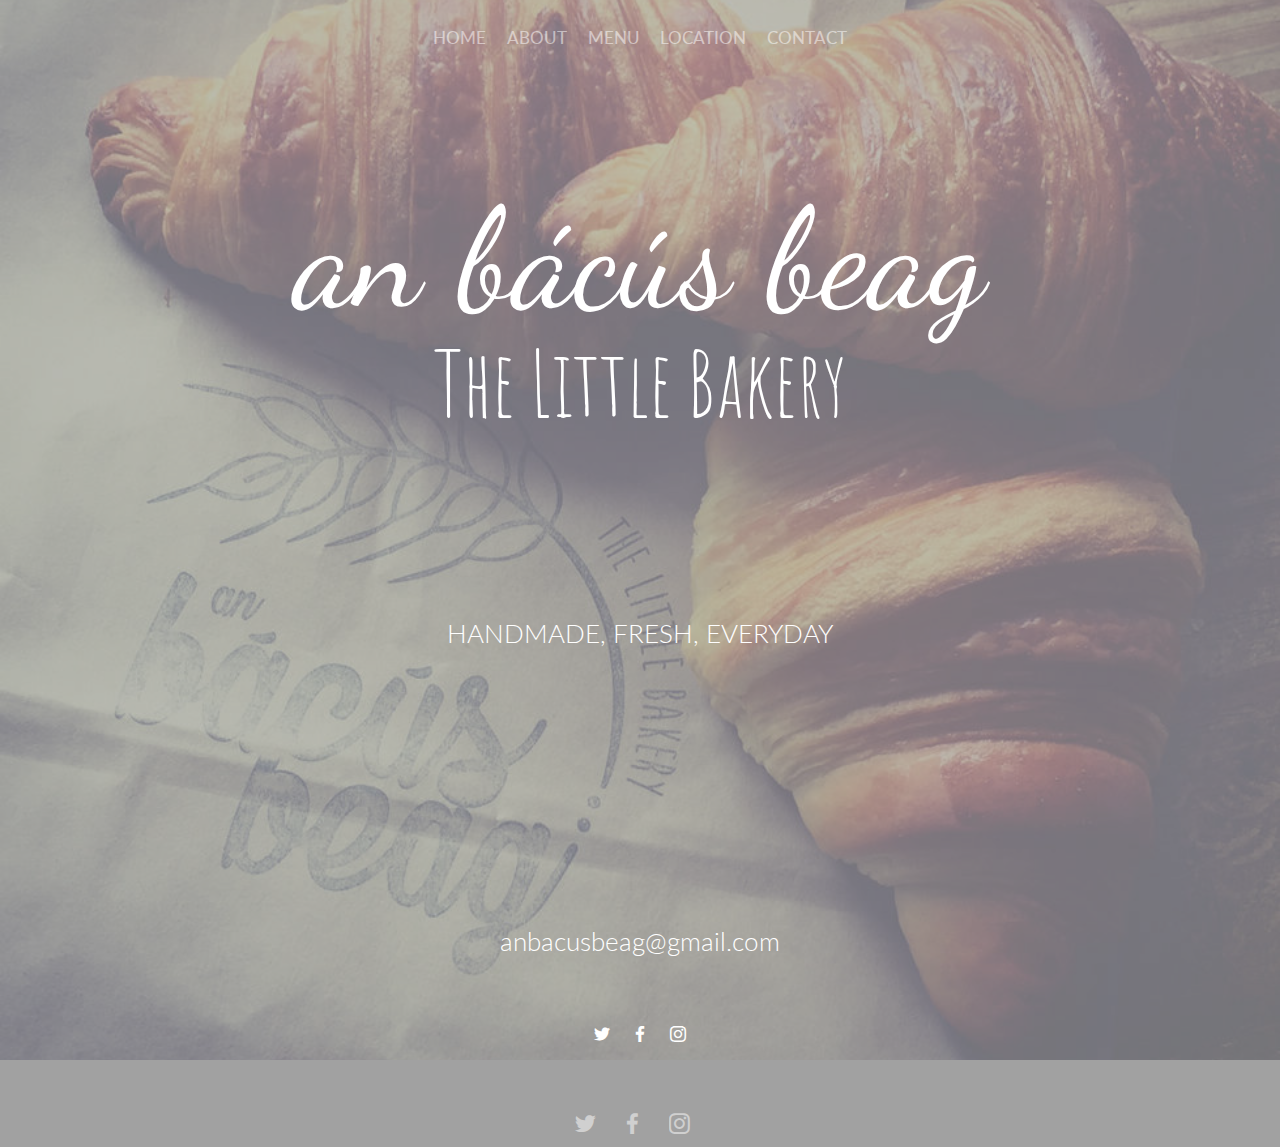
==== commit 0fd82609: "Update index.html" ====
--- a/index.html
+++ b/index.html
@@ -53,9 +53,7 @@
           <li class="nav-item"><a class="nav-link link text-white" class="nav-text" href="location.html">
 
               LOCATION</a></li>
-          <li class="nav-item"><a class="nav-link link text-white" class="nav-text" href="workshop.html">
-
-              WORKSHOPS</a></li>
+          
           <li class="nav-item"><a class="nav-link link text-white" class="nav-text" href="contact.html">
               CONTACT</a></li>
         </ul>
@@ -99,6 +97,35 @@
     </div>
 </section>
 
+<section class="cid-rBYI0VjQ8m" id="footer1-z">
+  <div class="container">
+    <div class="footer-lower">
+      <div class="media-container-row mbr-white">
+
+        <div class="col-md-6">
+          <div class="social-list align-center justify-content-center media-container-row  col-md-12 ">
+            <div class="soc-item">
+              <a href="https://twitter.com/anbacusbeag" target="_blank">
+                <span class="socicon-twitter socicon mbr-iconfont mbr-iconfont-social mbr-white"></span>
+              </a>
+            </div>
+            <div class="soc-item">
+              <a href="https://www.facebook.com/anbacusbeag/" target="_blank">
+                <span class="socicon-facebook socicon mbr-iconfont mbr-iconfont-social mbr-white"></span>
+              </a>
+            </div>
+            <div class="soc-item">
+              <a href="https://www.instagram.com/an_bacus_beag/" target="_blank">
+                <span class="mbr-iconfont mbr-iconfont-social socicon-instagram socicon mbr-white"></span>
+              </a>
+            </div>
+          </div>
+        </div>
+      </div>
+    </div>
+  </div>
+</section>
+
 
 
 
